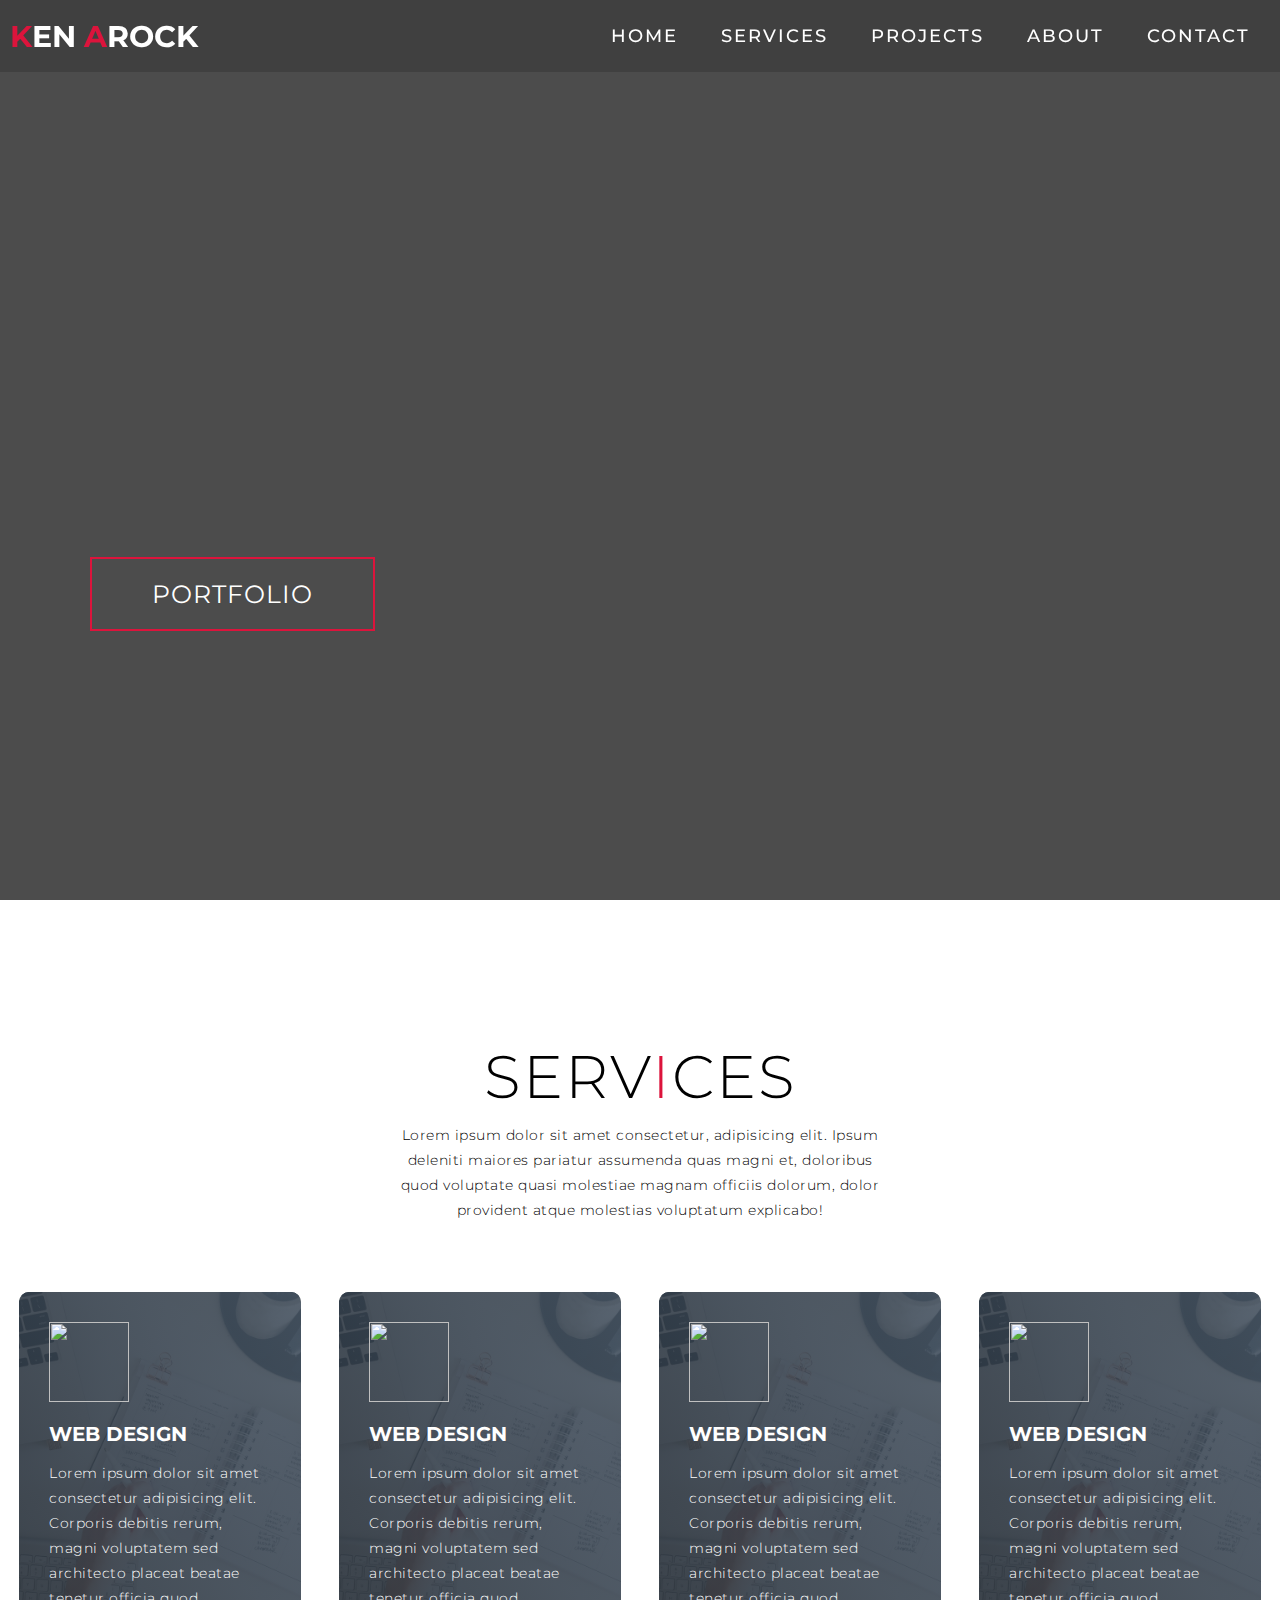
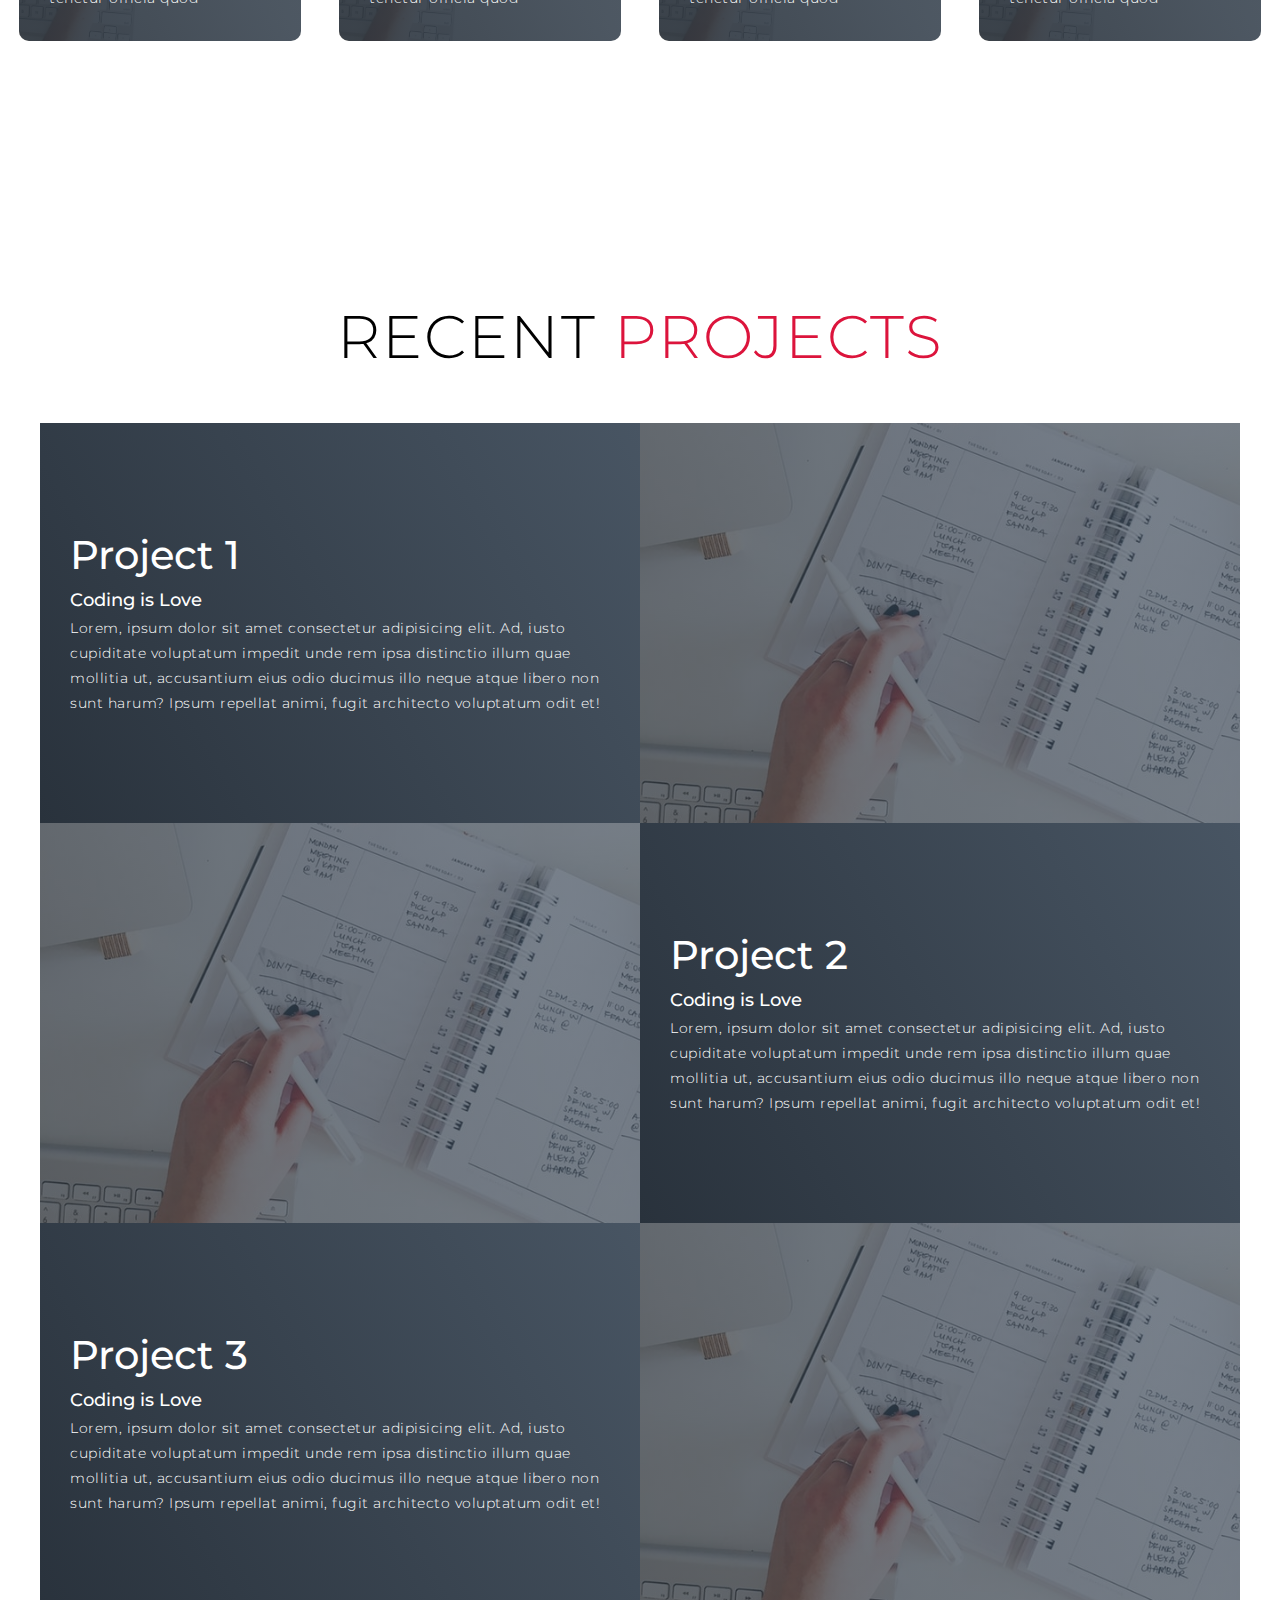
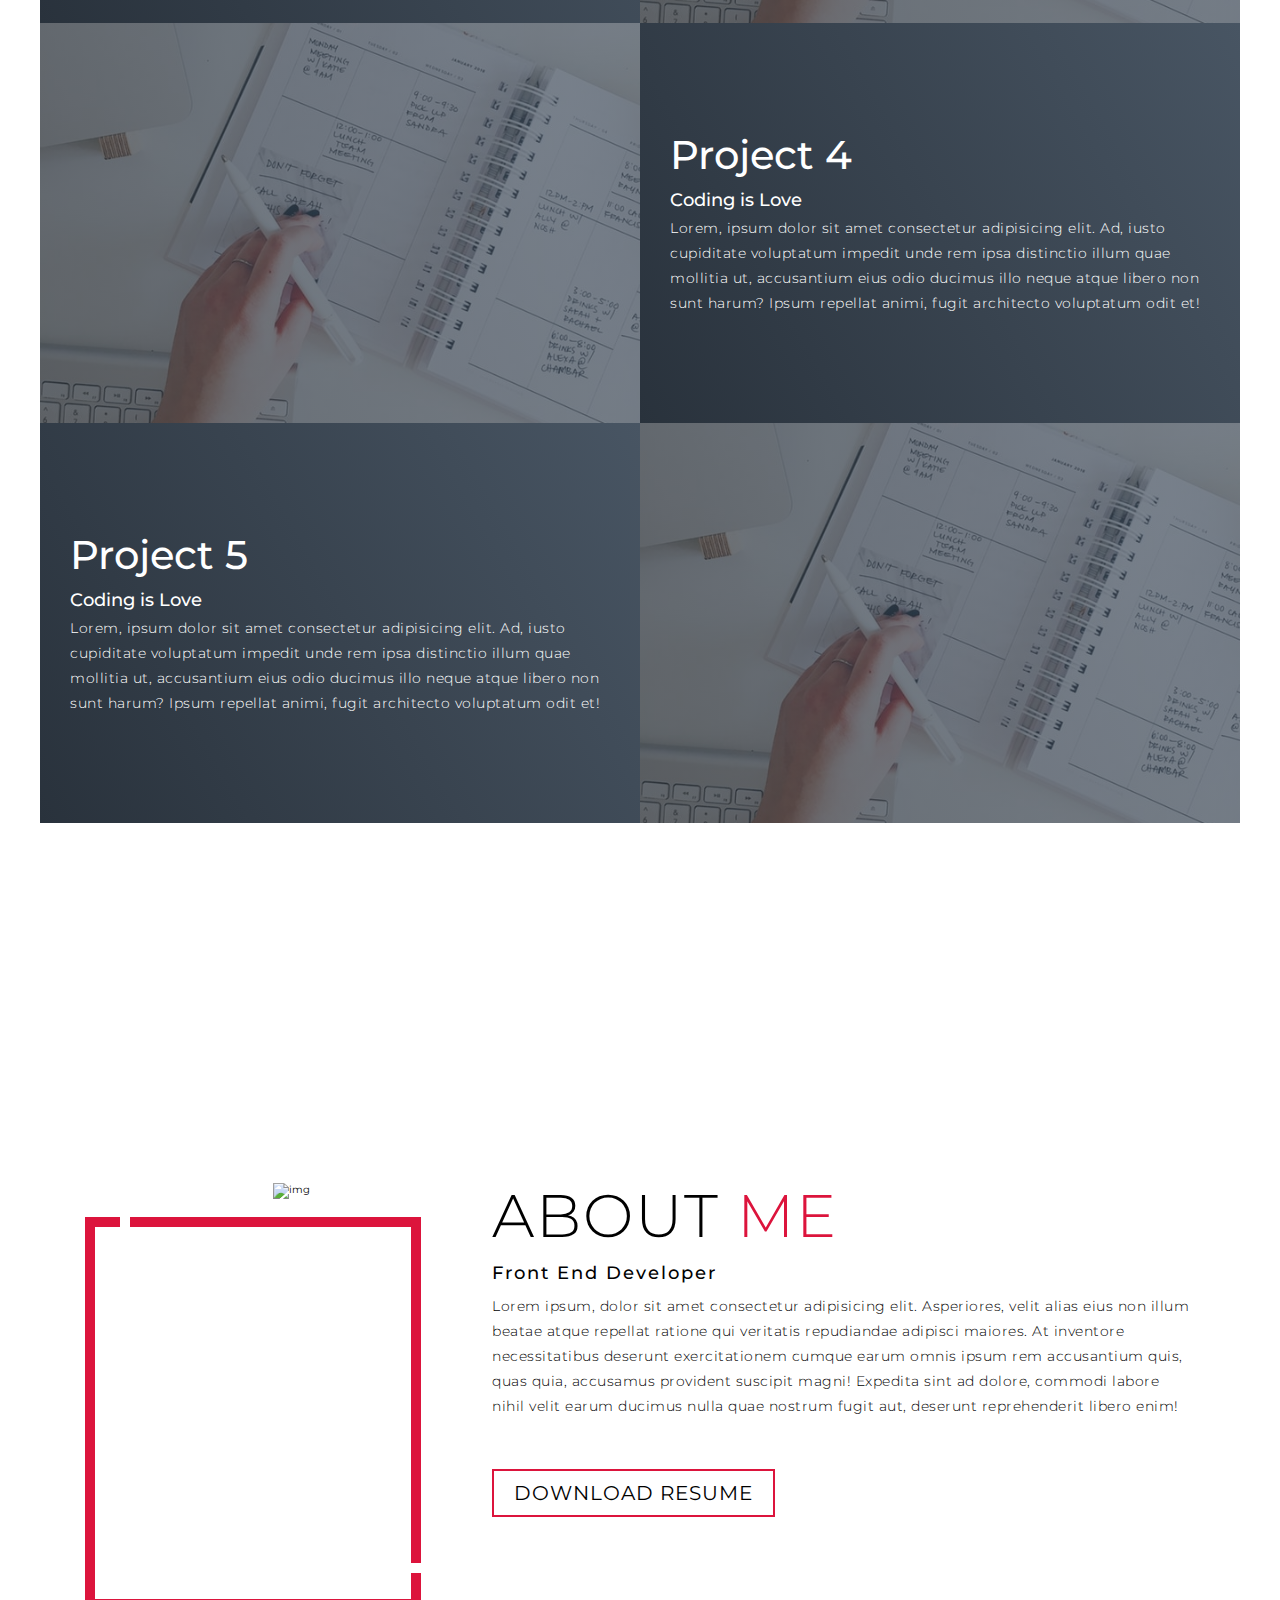
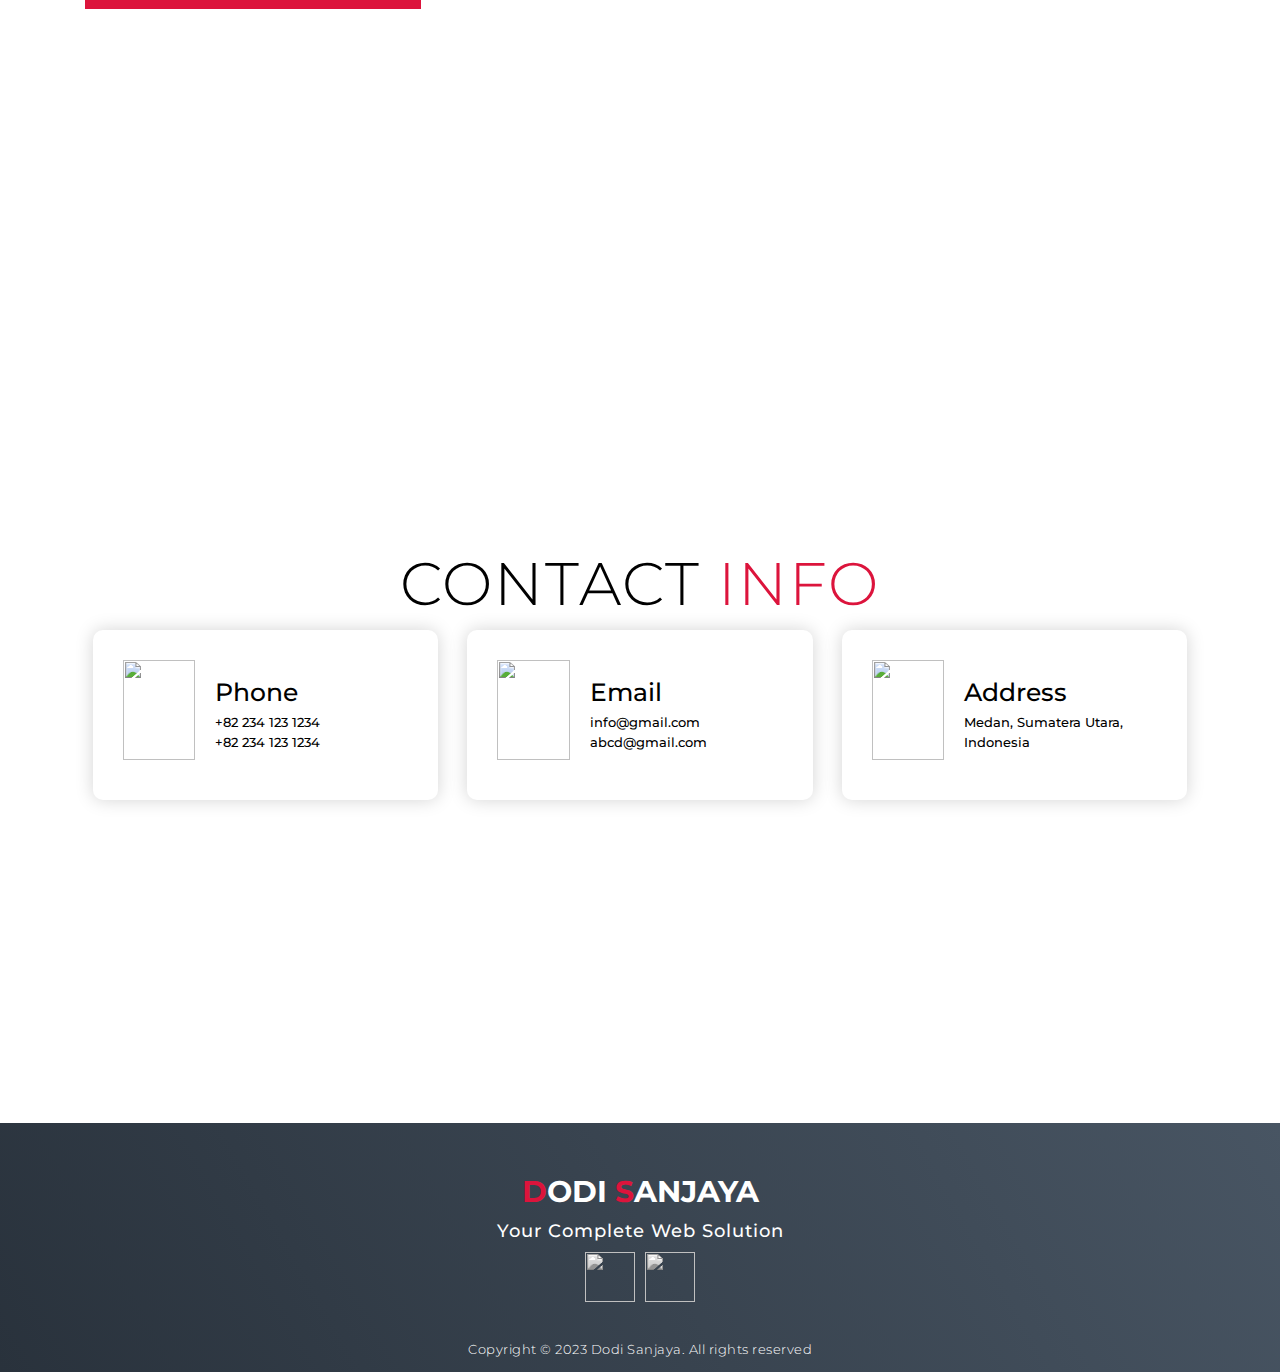
==== index.html @ cb7611b4 "Add files via upload" ====
<!DOCTYPE html>
<html lang="en">

<head>
  <meta charset="UTF-8">
  <meta name="viewport" content="width=device-width, initial-scale=1.0">
  <link rel="stylesheet" href="style.css">
  <title>My Website</title>
</head>

<body>
  <!-- Header -->
  <section id="header">
    <div class="header container">
      <div class="nav-bar">
        <div class="brand">
          <a href="#hero">
            <h1><span>K</span>en <span>A</span>rock</h1>
          </a>
        </div>
        <div class="nav-list">
          <div class="hamburger">
            <div class="bar"></div>
          </div>
          <ul>
            <li><a href="#hero" data-after="Home">Home</a></li>
            <li><a href="#services" data-after="Service">Services</a></li>
            <li><a href="#projects" data-after="Projects">Projects</a></li>
            <li><a href="#about" data-after="About">About</a></li>
            <li><a href="#contact" data-after="Contact">Contact</a></li>
          </ul>
        </div>
      </div>
    </div>
  </section>
  <!-- End Header -->


  <!-- Hero Section  -->
  <section id="hero">
    <div class="hero container">
      <div>
        <h1>Hello, <span></span></h1>
        <h1>My Name is <span></span></h1>
        <h1>Moch Ardiansyah <span></span></h1>
        <a href="#projects" type="button" class="cta">Portfolio</a>
      </div>
    </div>
  </section>
  <!-- End Hero Section  -->

  <!-- Service Section -->
  <section id="services">
    <div class="services container">
      <div class="service-top">
        <h1 class="section-title">Serv<span>i</span>ces</h1>
        <p>Lorem ipsum dolor sit amet consectetur, adipisicing elit. Ipsum deleniti maiores pariatur assumenda quas
          magni et, doloribus quod voluptate quasi molestiae magnam officiis dolorum, dolor provident atque molestias
          voluptatum explicabo!</p>
      </div>
      <div class="service-bottom">
        <div class="service-item">
          <div class="icon"><img src="https://img.icons8.com/bubbles/100/000000/services.png" /></div>
          <h2>Web Design</h2>
          <p>Lorem ipsum dolor sit amet consectetur adipisicing elit. Corporis debitis rerum, magni voluptatem sed
            architecto placeat beatae tenetur officia quod</p>
        </div>
        <div class="service-item">
          <div class="icon"><img src="https://img.icons8.com/bubbles/100/000000/services.png" /></div>
          <h2>Web Design</h2>
          <p>Lorem ipsum dolor sit amet consectetur adipisicing elit. Corporis debitis rerum, magni voluptatem sed
            architecto placeat beatae tenetur officia quod</p>
        </div>
        <div class="service-item">
          <div class="icon"><img src="https://img.icons8.com/bubbles/100/000000/services.png" /></div>
          <h2>Web Design</h2>
          <p>Lorem ipsum dolor sit amet consectetur adipisicing elit. Corporis debitis rerum, magni voluptatem sed
            architecto placeat beatae tenetur officia quod</p>
        </div>
        <div class="service-item">
          <div class="icon"><img src="https://img.icons8.com/bubbles/100/000000/services.png" /></div>
          <h2>Web Design</h2>
          <p>Lorem ipsum dolor sit amet consectetur adipisicing elit. Corporis debitis rerum, magni voluptatem sed
            architecto placeat beatae tenetur officia quod</p>
        </div>
      </div>
    </div>
  </section>
  <!-- End Service Section -->

  <!-- Projects Section -->
  <section id="projects">
    <div class="projects container">
      <div class="projects-header">
        <h1 class="section-title">Recent <span>Projects</span></h1>
      </div>
      <div class="all-projects">
        <div class="project-item">
          <div class="project-info">
            <h1>Project 1</h1>
            <h2>Coding is Love</h2>
            <p>Lorem, ipsum dolor sit amet consectetur adipisicing elit. Ad, iusto cupiditate voluptatum impedit unde
              rem ipsa distinctio illum quae mollitia ut, accusantium eius odio ducimus illo neque atque libero non sunt
              harum? Ipsum repellat animi, fugit architecto voluptatum odit et!</p>
          </div>
          <div class="project-img">
            <img src="./img/img-1.png" alt="img">
          </div>
        </div>
        <div class="project-item">
          <div class="project-info">
            <h1>Project 2</h1>
            <h2>Coding is Love</h2>
            <p>Lorem, ipsum dolor sit amet consectetur adipisicing elit. Ad, iusto cupiditate voluptatum impedit unde
              rem ipsa distinctio illum quae mollitia ut, accusantium eius odio ducimus illo neque atque libero non sunt
              harum? Ipsum repellat animi, fugit architecto voluptatum odit et!</p>
          </div>
          <div class="project-img">
            <img src="./img/img-1.png" alt="img">
          </div>
        </div>
        <div class="project-item">
          <div class="project-info">
            <h1>Project 3</h1>
            <h2>Coding is Love</h2>
            <p>Lorem, ipsum dolor sit amet consectetur adipisicing elit. Ad, iusto cupiditate voluptatum impedit unde
              rem ipsa distinctio illum quae mollitia ut, accusantium eius odio ducimus illo neque atque libero non sunt
              harum? Ipsum repellat animi, fugit architecto voluptatum odit et!</p>
          </div>
          <div class="project-img">
            <img src="./img/img-1.png" alt="img">
          </div>
        </div>
        <div class="project-item">
          <div class="project-info">
            <h1>Project 4</h1>
            <h2>Coding is Love</h2>
            <p>Lorem, ipsum dolor sit amet consectetur adipisicing elit. Ad, iusto cupiditate voluptatum impedit unde
              rem ipsa distinctio illum quae mollitia ut, accusantium eius odio ducimus illo neque atque libero non sunt
              harum? Ipsum repellat animi, fugit architecto voluptatum odit et!</p>
          </div>
          <div class="project-img">
            <img src="./img/img-1.png" alt="img">
          </div>
        </div>
        <div class="project-item">
          <div class="project-info">
            <h1>Project 5</h1>
            <h2>Coding is Love</h2>
            <p>Lorem, ipsum dolor sit amet consectetur adipisicing elit. Ad, iusto cupiditate voluptatum impedit unde
              rem ipsa distinctio illum quae mollitia ut, accusantium eius odio ducimus illo neque atque libero non sunt
              harum? Ipsum repellat animi, fugit architecto voluptatum odit et!</p>
          </div>
          <div class="project-img">
            <img src="./img/img-1.png" alt="img">
          </div>
        </div>
      </div>
    </div>
  </section>
  <!-- End Projects Section -->

  <!-- About Section -->
  <section id="about">
    <div class="about container">
      <div class="col-left">
        <div class="about-img">
          <img src="./img/img-2.png" alt="img">
        </div>
      </div>
      <div class="col-right">
        <h1 class="section-title">About <span>me</span></h1>
        <h2>Front End Developer</h2>
        <p>Lorem ipsum, dolor sit amet consectetur adipisicing elit. Asperiores, velit alias eius non illum beatae atque
          repellat ratione qui veritatis repudiandae adipisci maiores. At inventore necessitatibus deserunt
          exercitationem cumque earum omnis ipsum rem accusantium quis, quas quia, accusamus provident suscipit magni!
          Expedita sint ad dolore, commodi labore nihil velit earum ducimus nulla quae nostrum fugit aut, deserunt
          reprehenderit libero enim!</p>
        <a href="#" class="cta">Download Resume</a>
      </div>
    </div>
  </section>
  <!-- End About Section -->

  <!-- Contact Section -->
  <section id="contact">
    <div class="contact container">
      <div>
        <h1 class="section-title">Contact <span>info</span></h1>
      </div>
      <div class="contact-items">
        <div class="contact-item">
          <div class="icon"><img src="https://img.icons8.com/bubbles/100/000000/phone.png" /></div>
          <div class="contact-info">
            <h1>Phone</h1>
            <h2>+82 234 123 1234</h2>
            <h2>+82 234 123 1234</h2>
          </div>
        </div>
        <div class="contact-item">
          <div class="icon"><img src="https://img.icons8.com/bubbles/100/000000/new-post.png" /></div>
          <div class="contact-info">
            <h1>Email</h1>
            <h2>info@gmail.com</h2>
            <h2>abcd@gmail.com</h2>
          </div>
        </div>
        <div class="contact-item">
          <div class="icon"><img src="https://img.icons8.com/bubbles/100/000000/map-marker.png" /></div>
          <div class="contact-info">
            <h1>Address</h1>
            <h2>Medan, Sumatera Utara, Indonesia</h2>
          </div>
        </div>
      </div>
    </div>
  </section>
  <!-- End Contact Section -->

  <!-- Footer -->
  <section id="footer">
    <div class="footer container">
      <div class="brand">
        <h1><span>D</span>odi <span>S</span>anjaya</h1>
      </div>
      <h2>Your Complete Web Solution</h2>
      <div class="social-icon">
        <div class="social-item">
          <a href="#"><img src="https://img.icons8.com/bubbles/100/000000/facebook-new.png" /></a>
        </div>
        <div class="social-item">
          <a href="#"><img src="https://img.icons8.com/bubbles/100/000000/instagram-new.png" /></a>
        </div>
      </div>
      <p>Copyright © 2023 Dodi Sanjaya. All rights reserved</p>
    </div>
  </section>
  <!-- End Footer -->
  <script src="./app.js"></script>
</body>

</html>
---- style.css ----
@import 'https://fonts.googleapis.com/css?family=Montserrat:300, 400, 700&display=swap';
* {
	padding: 0;
	margin: 0;
	box-sizing: border-box;
}
html {
	font-size: 10px;
	font-family: 'Montserrat', sans-serif;
	scroll-behavior: smooth;
}
a {
	text-decoration: none;
}
.container {
	min-height: 100vh;
	width: 100%;
	display: flex;
	align-items: center;
	justify-content: center;
}
img {
	height: 100%;
	width: 100%;
	object-fit: cover;
}
p {
	color: black;
	font-size: 1.4rem;
	margin-top: 5px;
	line-height: 2.5rem;
	font-weight: 300;
	letter-spacing: 0.05rem;
}
.section-title {
	font-size: 4rem;
	font-weight: 300;
	color: black;
	margin-bottom: 10px;
	text-transform: uppercase;
	letter-spacing: 0.2rem;
	text-align: center;
}
.section-title span {
	color: crimson;
}

.cta {
	display: inline-block;
	padding: 10px 30px;
	color: white;
	background-color: transparent;
	border: 2px solid crimson;
	font-size: 2rem;
	text-transform: uppercase;
	letter-spacing: 0.1rem;
	margin-top: 30px;
	transition: 0.3s ease;
	transition-property: background-color, color;
}
.cta:hover {
	color: white;
	background-color: crimson;
}
.brand h1 {
	font-size: 3rem;
	text-transform: uppercase;
	color: white;
}
.brand h1 span {
	color: crimson;
}

/* Header section */
#header {
	position: fixed;
	z-index: 1000;
	left: 0;
	top: 0;
	width: 100vw;
	height: auto;
}
#header .header {
	min-height: 8vh;
	background-color: rgba(31, 30, 30, 0.24);
	transition: 0.3s ease background-color;
}
#header .nav-bar {
	display: flex;
	align-items: center;
	justify-content: space-between;
	width: 100%;
	height: 100%;
	max-width: 1300px;
	padding: 0 10px;
}
#header .nav-list ul {
	list-style: none;
	position: absolute;
	background-color: rgb(31, 30, 30);
	width: 100vw;
	height: 100vh;
	left: 100%;
	top: 0;
	display: flex;
	flex-direction: column;
	justify-content: center;
	align-items: center;
	z-index: 1;
	overflow-x: hidden;
	transition: 0.5s ease left;
}
#header .nav-list ul.active {
	left: 0%;
}
#header .nav-list ul a {
	font-size: 2.5rem;
	font-weight: 500;
	letter-spacing: 0.2rem;
	text-decoration: none;
	color: white;
	text-transform: uppercase;
	padding: 20px;
	display: block;
}
#header .nav-list ul a::after {
	content: attr(data-after);
	position: absolute;
	top: 50%;
	left: 50%;
	transform: translate(-50%, -50%) scale(0);
	color: rgba(240, 248, 255, 0.021);
	font-size: 13rem;
	letter-spacing: 50px;
	z-index: -1;
	transition: 0.3s ease letter-spacing;
}
#header .nav-list ul li:hover a::after {
	transform: translate(-50%, -50%) scale(1);
	letter-spacing: initial;
}
#header .nav-list ul li:hover a {
	color: crimson;
}
#header .hamburger {
	height: 60px;
	width: 60px;
	display: inline-block;
	border: 3px solid white;
	border-radius: 50%;
	position: relative;
	display: flex;
	align-items: center;
	justify-content: center;
	z-index: 100;
	cursor: pointer;
	transform: scale(0.8);
	margin-right: 20px;
}
#header .hamburger:after {
	position: absolute;
	content: '';
	height: 100%;
	width: 100%;
	border-radius: 50%;
	border: 3px solid white;
	animation: hamburger_puls 1s ease infinite;
}
#header .hamburger .bar {
	height: 2px;
	width: 30px;
	position: relative;
	background-color: white;
	z-index: -1;
}
#header .hamburger .bar::after,
#header .hamburger .bar::before {
	content: '';
	position: absolute;
	height: 100%;
	width: 100%;
	left: 0;
	background-color: white;
	transition: 0.3s ease;
	transition-property: top, bottom;
}
#header .hamburger .bar::after {
	top: 8px;
}
#header .hamburger .bar::before {
	bottom: 8px;
}
#header .hamburger.active .bar::before {
	bottom: 0;
}
#header .hamburger.active .bar::after {
	top: 0;
}
/* End Header section */

/* Hero Section */
#hero {
	background-image: url(./img/hero-bg.png);
	background-size: cover;
	background-position: top center;
	position: relative;
	z-index: 1;
}
#hero::after {
	content: '';
	position: absolute;
	left: 0;
	top: 0;
	height: 100%;
	width: 100%;
	background-color: black;
	opacity: 0.7;
	z-index: -1;
}
#hero .hero {
	max-width: 1200px;
	margin: 0 auto;
	padding: 0 50px;
	justify-content: flex-start;
}
#hero h1 {
	display: block;
	width: fit-content;
	font-size: 4rem;
	position: relative;
	color: transparent;
	animation: text_reveal 0.5s ease forwards;
	animation-delay: 1s;
}
#hero h1:nth-child(1) {
	animation-delay: 1s;
}
#hero h1:nth-child(2) {
	animation-delay: 2s;
}
#hero h1:nth-child(3) {
	animation: text_reveal_name 0.5s ease forwards;
	animation-delay: 3s;
}
#hero h1 span {
	position: absolute;
	top: 0;
	left: 0;
	height: 100%;
	width: 0;
	background-color: crimson;
	animation: text_reveal_box 1s ease;
	animation-delay: 0.5s;
}
#hero h1:nth-child(1) span {
	animation-delay: 0.5s;
}
#hero h1:nth-child(2) span {
	animation-delay: 1.5s;
}
#hero h1:nth-child(3) span {
	animation-delay: 2.5s;
}

/* End Hero Section */

/* Services Section */
#services .services {
	flex-direction: column;
	text-align: center;
	max-width: 1500px;
	margin: 0 auto;
	padding: 100px 0;
}
#services .service-top {
	max-width: 500px;
	margin: 0 auto;
}
#services .service-bottom {
	display: flex;
	align-items: center;
	justify-content: center;
	flex-wrap: wrap;
	margin-top: 50px;
}
#services .service-item {
	flex-basis: 80%;
	display: flex;
	align-items: flex-start;
	justify-content: center;
	flex-direction: column;
	padding: 30px;
	border-radius: 10px;
	background-image: url(./img/img-1.png);
	background-size: cover;
	margin: 10px 5%;
	position: relative;
	z-index: 1;
	overflow: hidden;
}
#services .service-item::after {
	content: '';
	position: absolute;
	left: 0;
	top: 0;
	height: 100%;
	width: 100%;
	background-image: linear-gradient(60deg, #29323c 0%, #485563 100%);
	opacity: 0.9;
	z-index: -1;
}
#services .service-bottom .icon {
	height: 80px;
	width: 80px;
	margin-bottom: 20px;
}
#services .service-item h2 {
	font-size: 2rem;
	color: white;
	margin-bottom: 10px;
	text-transform: uppercase;
}
#services .service-item p {
	color: white;
	text-align: left;
}
/* End Services Section */

/* Projects section */
#projects .projects {
	flex-direction: column;
	max-width: 1200px;
	margin: 0 auto;
	padding: 100px 0;
}
#projects .projects-header h1 {
	margin-bottom: 50px;
}
#projects .all-projects {
	display: flex;
	align-items: center;
	justify-content: center;
	flex-direction: column;
}
#projects .project-item {
	display: flex;
	align-items: center;
	justify-content: center;
	flex-direction: column;
	width: 80%;
	margin: 20px auto;
	overflow: hidden;
	border-radius: 10px;
}
#projects .project-info {
	padding: 30px;
	flex-basis: 50%;
	height: 100%;
	display: flex;
	align-items: flex-start;
	justify-content: center;
	flex-direction: column;
	background-image: linear-gradient(60deg, #29323c 0%, #485563 100%);
	color: white;
}
#projects .project-info h1 {
	font-size: 4rem;
	font-weight: 500;
}
#projects .project-info h2 {
	font-size: 1.8rem;
	font-weight: 500;
	margin-top: 10px;
}
#projects .project-info p {
	color: white;
}
#projects .project-img {
	flex-basis: 50%;
	height: 300px;
	overflow: hidden;
	position: relative;
}
#projects .project-img:after {
	content: '';
	position: absolute;
	left: 0;
	top: 0;
	height: 100%;
	width: 100%;
	background-image: linear-gradient(60deg, #29323c 0%, #485563 100%);
	opacity: 0.7;
}
#projects .project-img img {
	transition: 0.3s ease transform;
}
#projects .project-item:hover .project-img img {
	transform: scale(1.1);
}
/* End Projects section */

/* About Section */
#about .about {
	flex-direction: column-reverse;
	text-align: center;
	max-width: 1200px;
	margin: 0 auto;
	padding: 100px 20px;
}
#about .col-left {
	width: 250px;
	height: 360px;
}
#about .col-right {
	width: 100%;
}
#about .col-right h2 {
	font-size: 1.8rem;
	font-weight: 500;
	letter-spacing: 0.2rem;
	margin-bottom: 10px;
}
#about .col-right p {
	margin-bottom: 20px;
}
#about .col-right .cta {
	color: black;
	margin-bottom: 50px;
	padding: 10px 20px;
	font-size: 2rem;
}
#about .col-left .about-img {
	height: 100%;
	width: 100%;
	position: relative;
	border: 10px solid white;
}
#about .col-left .about-img::after {
	content: '';
	position: absolute;
	left: -33px;
	top: 19px;
	height: 98%;
	width: 98%;
	border: 7px solid crimson;
	z-index: -1;
}
/* End About Section */

/* contact Section */
#contact .contact {
	flex-direction: column;
	max-width: 1200px;
	margin: 0 auto;
	width: 90%;
}
#contact .contact-items {
	/* max-width: 400px; */
	width: 100%;
}
#contact .contact-item {
	width: 80%;
	padding: 20px;
	text-align: center;
	border-radius: 10px;
	padding: 30px;
	margin: 30px;
	display: flex;
	justify-content: center;
	align-items: center;
	flex-direction: column;
	box-shadow: 0px 0px 18px 0 #0000002c;
	transition: 0.3s ease box-shadow;
}
#contact .contact-item:hover {
	box-shadow: 0px 0px 5px 0 #0000002c;
}
#contact .icon {
	width: 70px;
	margin: 0 auto;
	margin-bottom: 10px;
}
#contact .contact-info h1 {
	font-size: 2.5rem;
	font-weight: 500;
	margin-bottom: 5px;
}
#contact .contact-info h2 {
	font-size: 1.3rem;
	line-height: 2rem;
	font-weight: 500;
}
/*End contact Section */

/* Footer */
#footer {
	background-image: linear-gradient(60deg, #29323c 0%, #485563 100%);
}
#footer .footer {
	min-height: 200px;
	flex-direction: column;
	padding-top: 50px;
	padding-bottom: 10px;
}
#footer h2 {
	color: white;
	font-weight: 500;
	font-size: 1.8rem;
	letter-spacing: 0.1rem;
	margin-top: 10px;
	margin-bottom: 10px;
}
#footer .social-icon {
	display: flex;
	margin-bottom: 30px;
}
#footer .social-item {
	height: 50px;
	width: 50px;
	margin: 0 5px;
}
#footer .social-item img {
	filter: grayscale(1);
	transition: 0.3s ease filter;
}
#footer .social-item:hover img {
	filter: grayscale(0);
}
#footer p {
	color: white;
	font-size: 1.3rem;
}
/* End Footer */

/* Keyframes */
@keyframes hamburger_puls {
	0% {
		opacity: 1;
		transform: scale(1);
	}
	100% {
		opacity: 0;
		transform: scale(1.4);
	}
}
@keyframes text_reveal_box {
	50% {
		width: 100%;
		left: 0;
	}
	100% {
		width: 0;
		left: 100%;
	}
}
@keyframes text_reveal {
	100% {
		color: white;
	}
}
@keyframes text_reveal_name {
	100% {
		color: crimson;
		font-weight: 500;
	}
}
/* End Keyframes */

/* Media Query For Tablet */
@media only screen and (min-width: 768px) {
	.cta {
		font-size: 2.5rem;
		padding: 20px 60px;
	}
	h1.section-title {
		font-size: 6rem;
	}

	/* Hero */
	#hero h1 {
		font-size: 7rem;
	}
	/* End Hero */

	/* Services Section */
	#services .service-bottom .service-item {
		flex-basis: 45%;
		margin: 2.5%;
	}
	/* End Services Section */

	/* Project */
	#projects .project-item {
		flex-direction: row;
	}
	#projects .project-item:nth-child(even) {
		flex-direction: row-reverse;
	}
	#projects .project-item {
		height: 400px;
		margin: 0;
		width: 100%;
		border-radius: 0;
	}
	#projects .all-projects .project-info {
		height: 100%;
	}
	#projects .all-projects .project-img {
		height: 100%;
	}
	/* End Project */

	/* About */
	#about .about {
		flex-direction: row;
	}
	#about .col-left {
		width: 600px;
		height: 400px;
		padding-left: 60px;
	}
	#about .about .col-left .about-img::after {
		left: -45px;
		top: 34px;
		height: 98%;
		width: 98%;
		border: 10px solid crimson;
	}
	#about .col-right {
		text-align: left;
		padding: 30px;
	}
	#about .col-right h1 {
		text-align: left;
	}
	/* End About */

	/* contact  */
	#contact .contact {
		flex-direction: column;
		padding: 100px 0;
		align-items: center;
		justify-content: center;
		min-width: 20vh;
	}
	#contact .contact-items {
		width: 100%;
		display: flex;
		flex-direction: row;
		justify-content: space-evenly;
		margin: 0;
	}
	#contact .contact-item {
		width: 30%;
		margin: 0;
		flex-direction: row;
	}
	#contact .contact-item .icon {
		height: 100px;
		width: 100px;
	}
	#contact .contact-item .icon img {
		object-fit: contain;
	}
	#contact .contact-item .contact-info {
		width: 100%;
		text-align: left;
		padding-left: 20px;
	}
	/* End contact  */
}
/* End Media Query For Tablet */

/* Media Query For Desktop */
@media only screen and (min-width: 1200px) {
	/* header */
	#header .hamburger {
		display: none;
	}
	#header .nav-list ul {
		position: initial;
		display: block;
		height: auto;
		width: fit-content;
		background-color: transparent;
	}
	#header .nav-list ul li {
		display: inline-block;
	}
	#header .nav-list ul li a {
		font-size: 1.8rem;
	}
	#header .nav-list ul a:after {
		display: none;
	}
	/* End header */

	#services .service-bottom .service-item {
		flex-basis: 22%;
		margin: 1.5%;
	}
}
/* End  Media Query For Desktop */
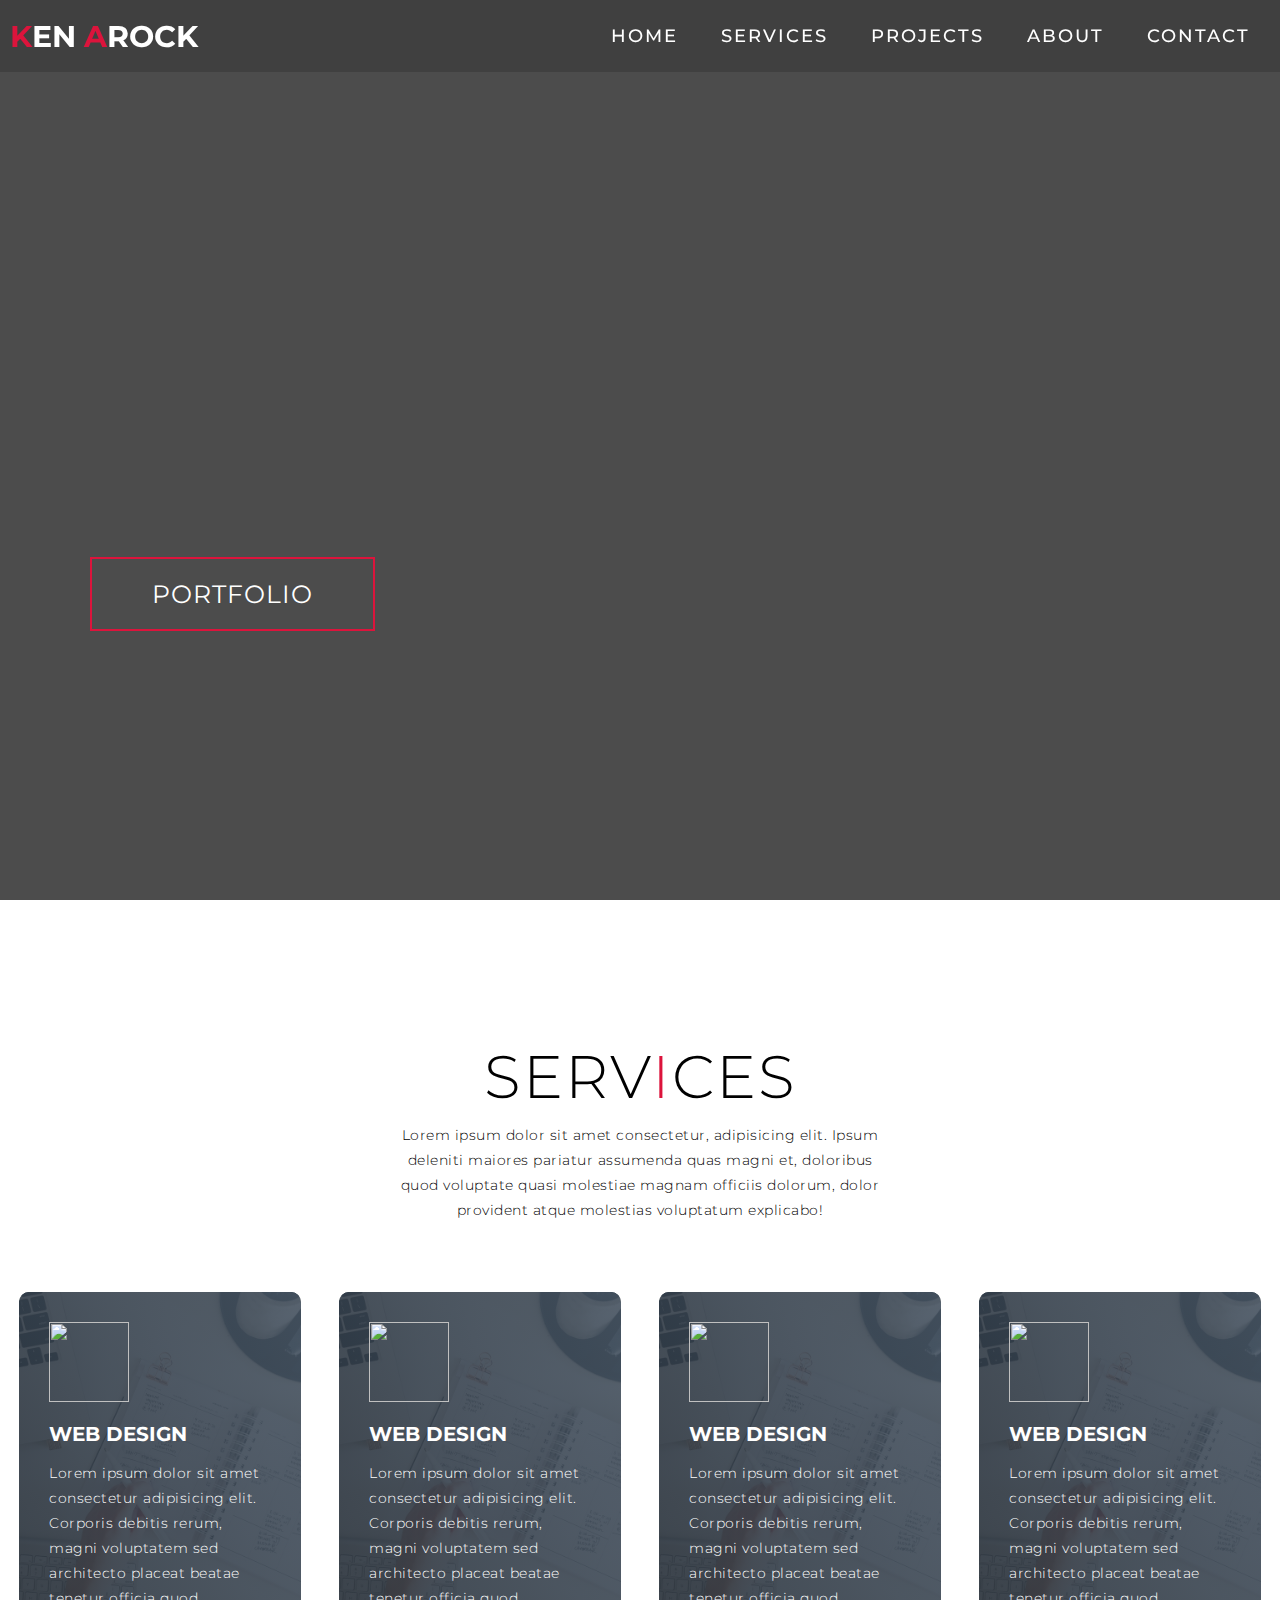
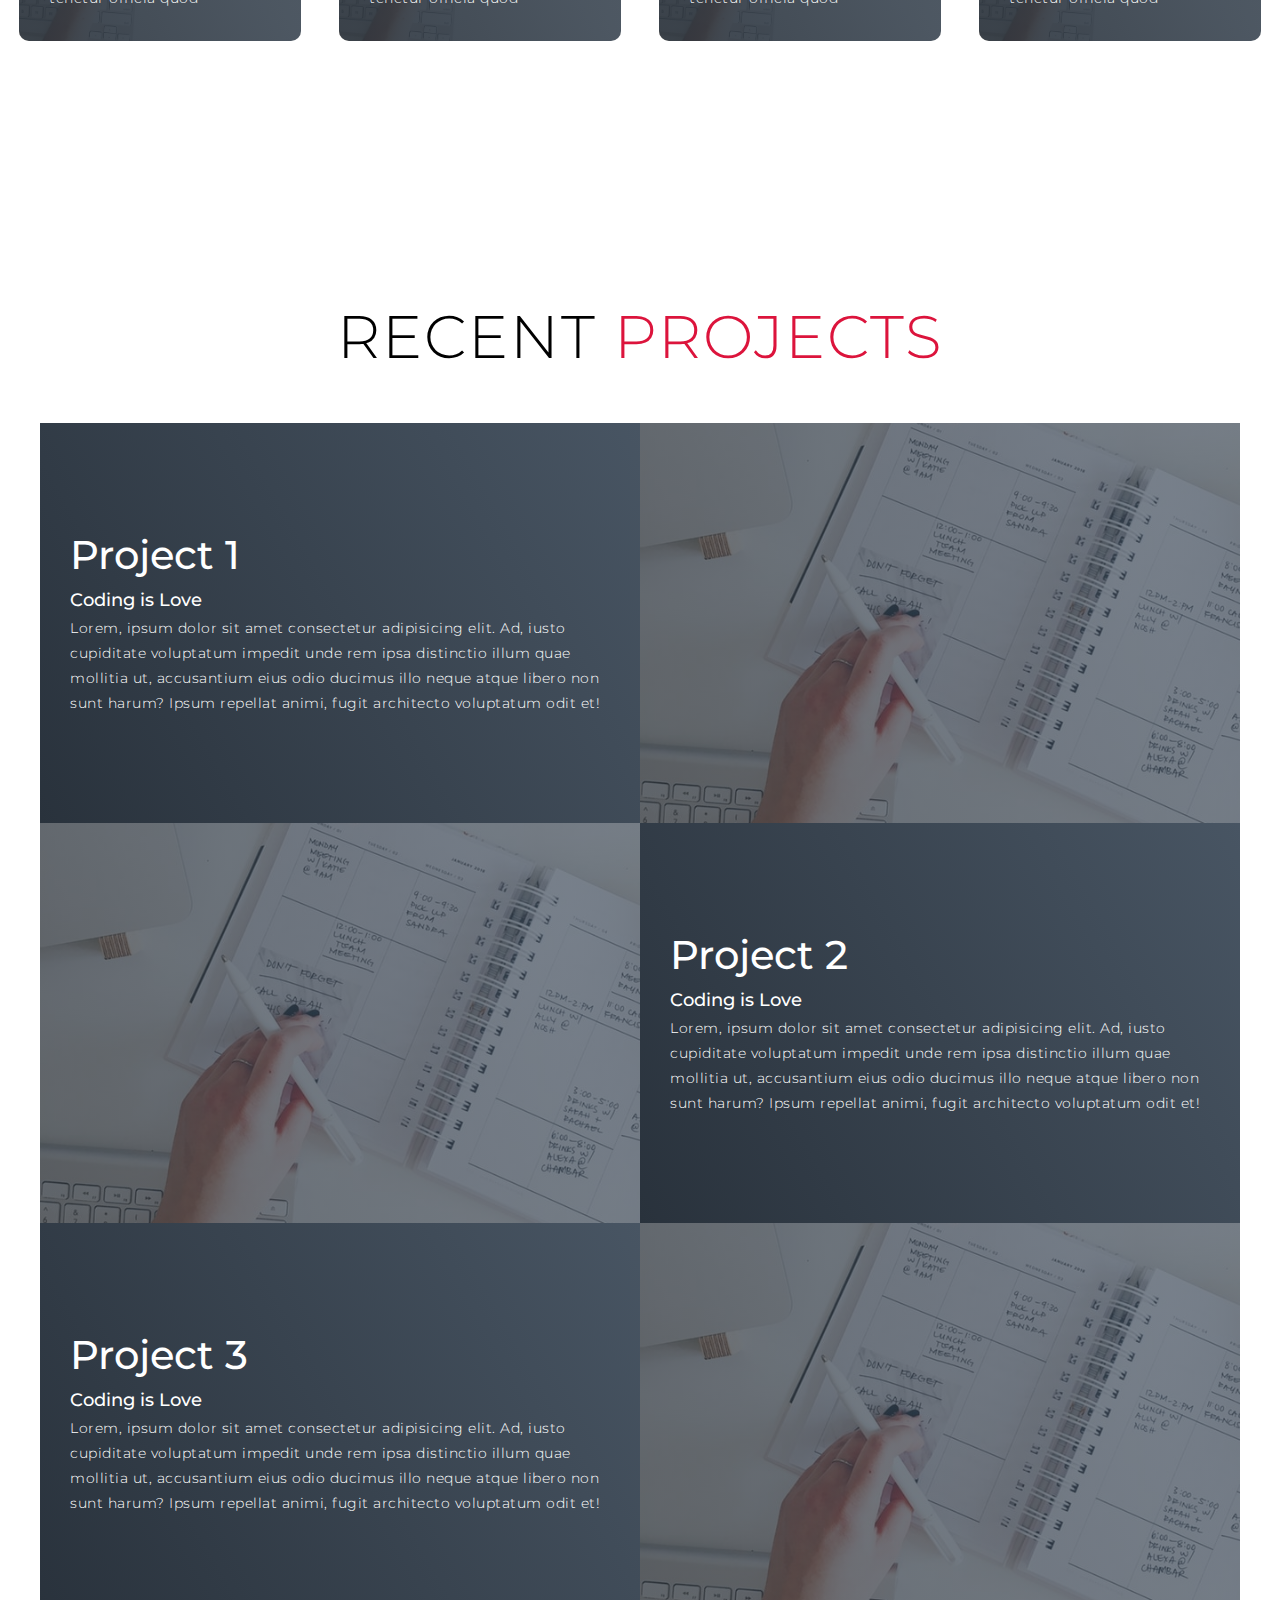
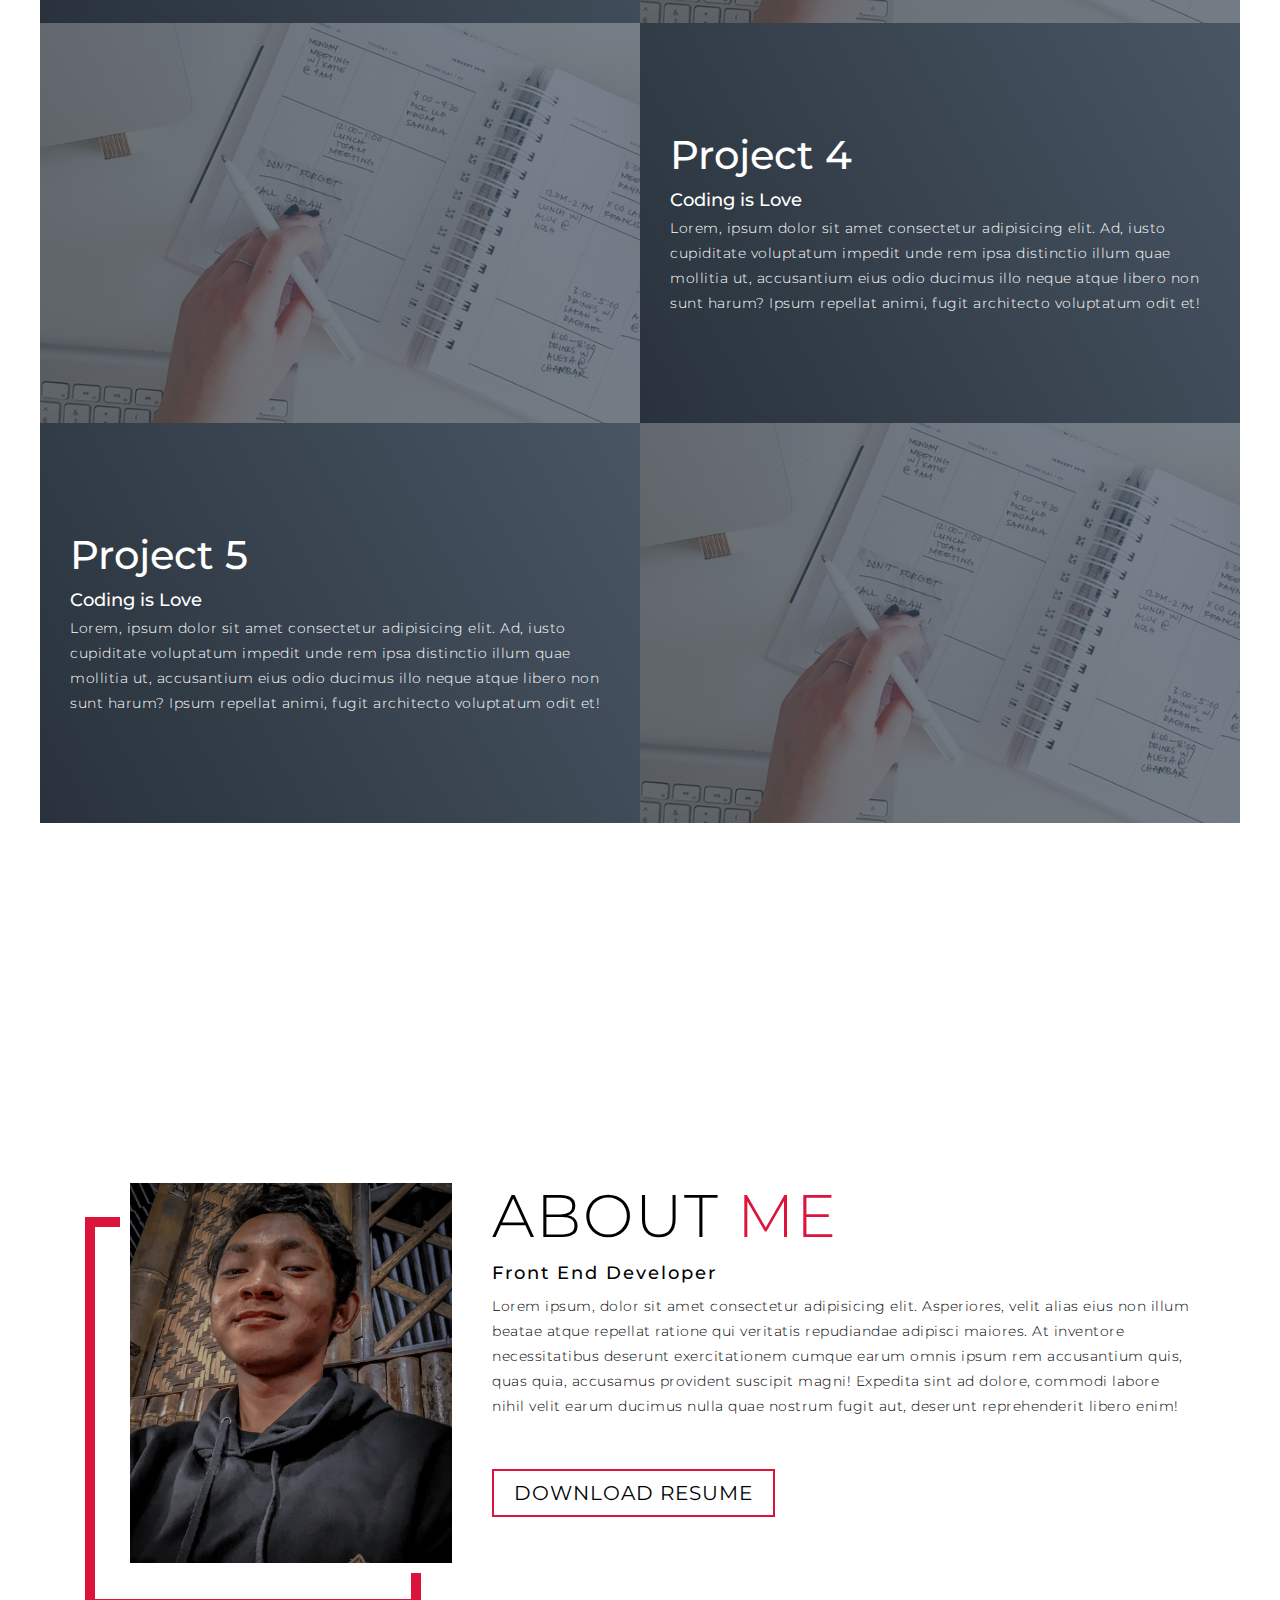
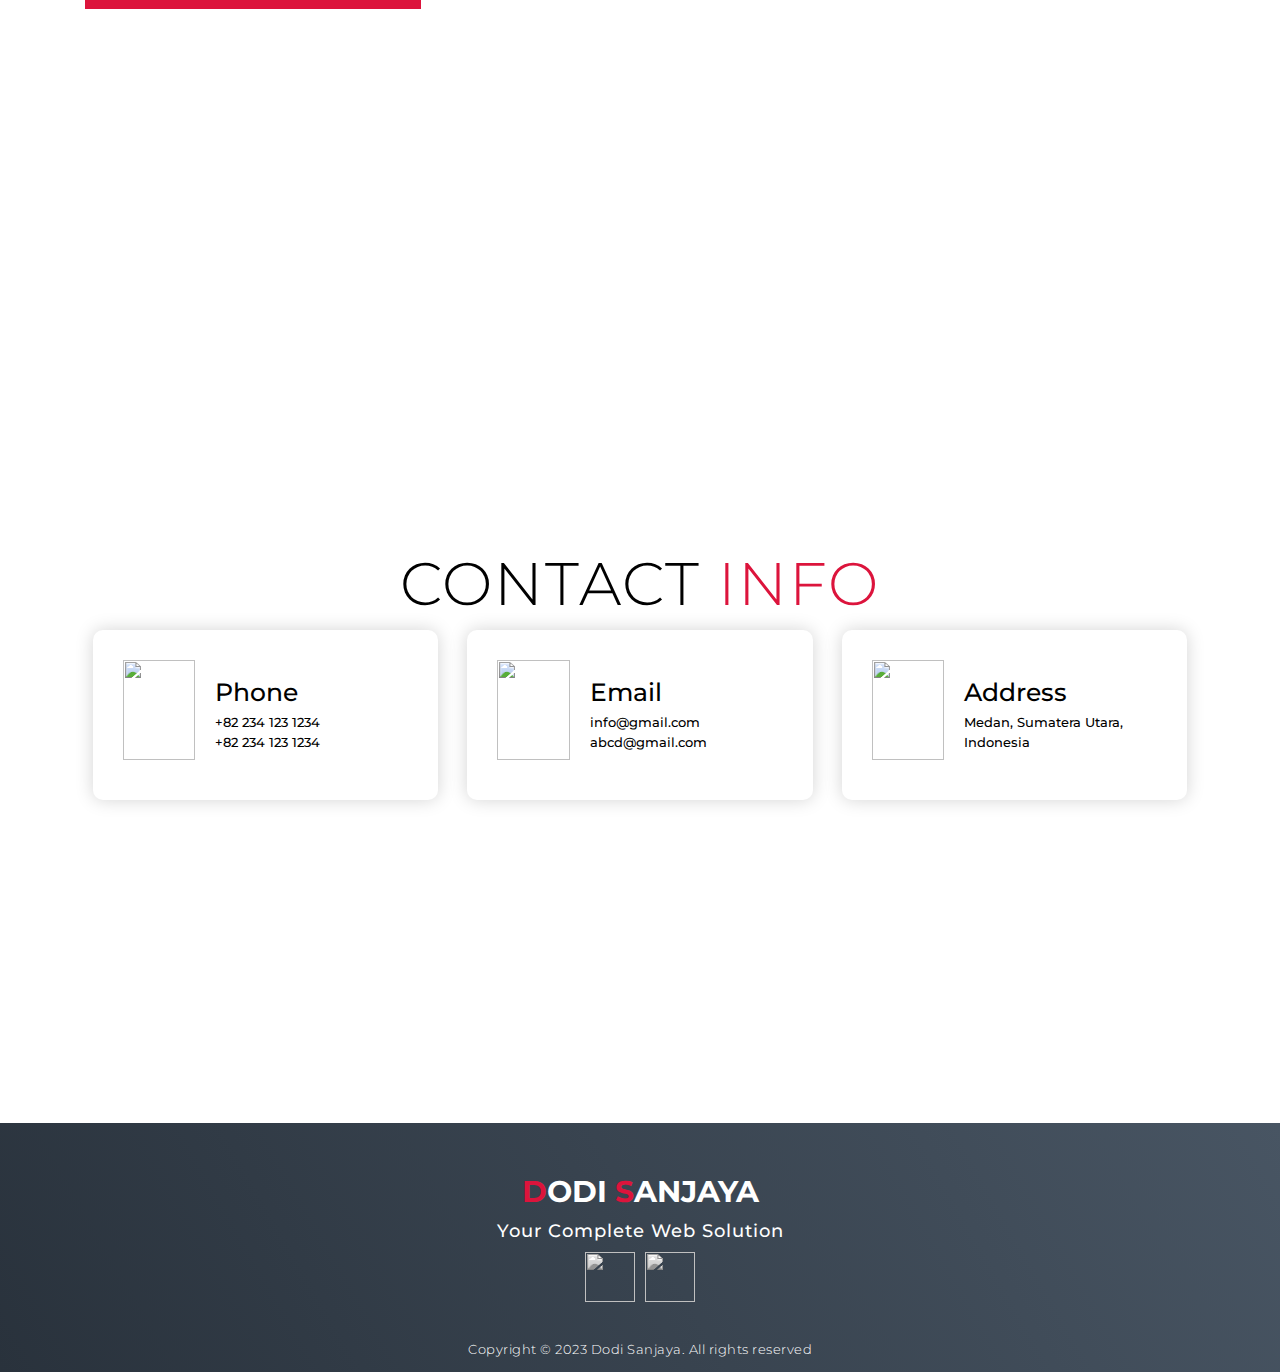
==== commit 41f4741d: "Update index.html" ====
--- a/index.html
+++ b/index.html
@@ -239,4 +239,4 @@
   <script src="./app.js"></script>
 </body>
 
-</html>+</html>
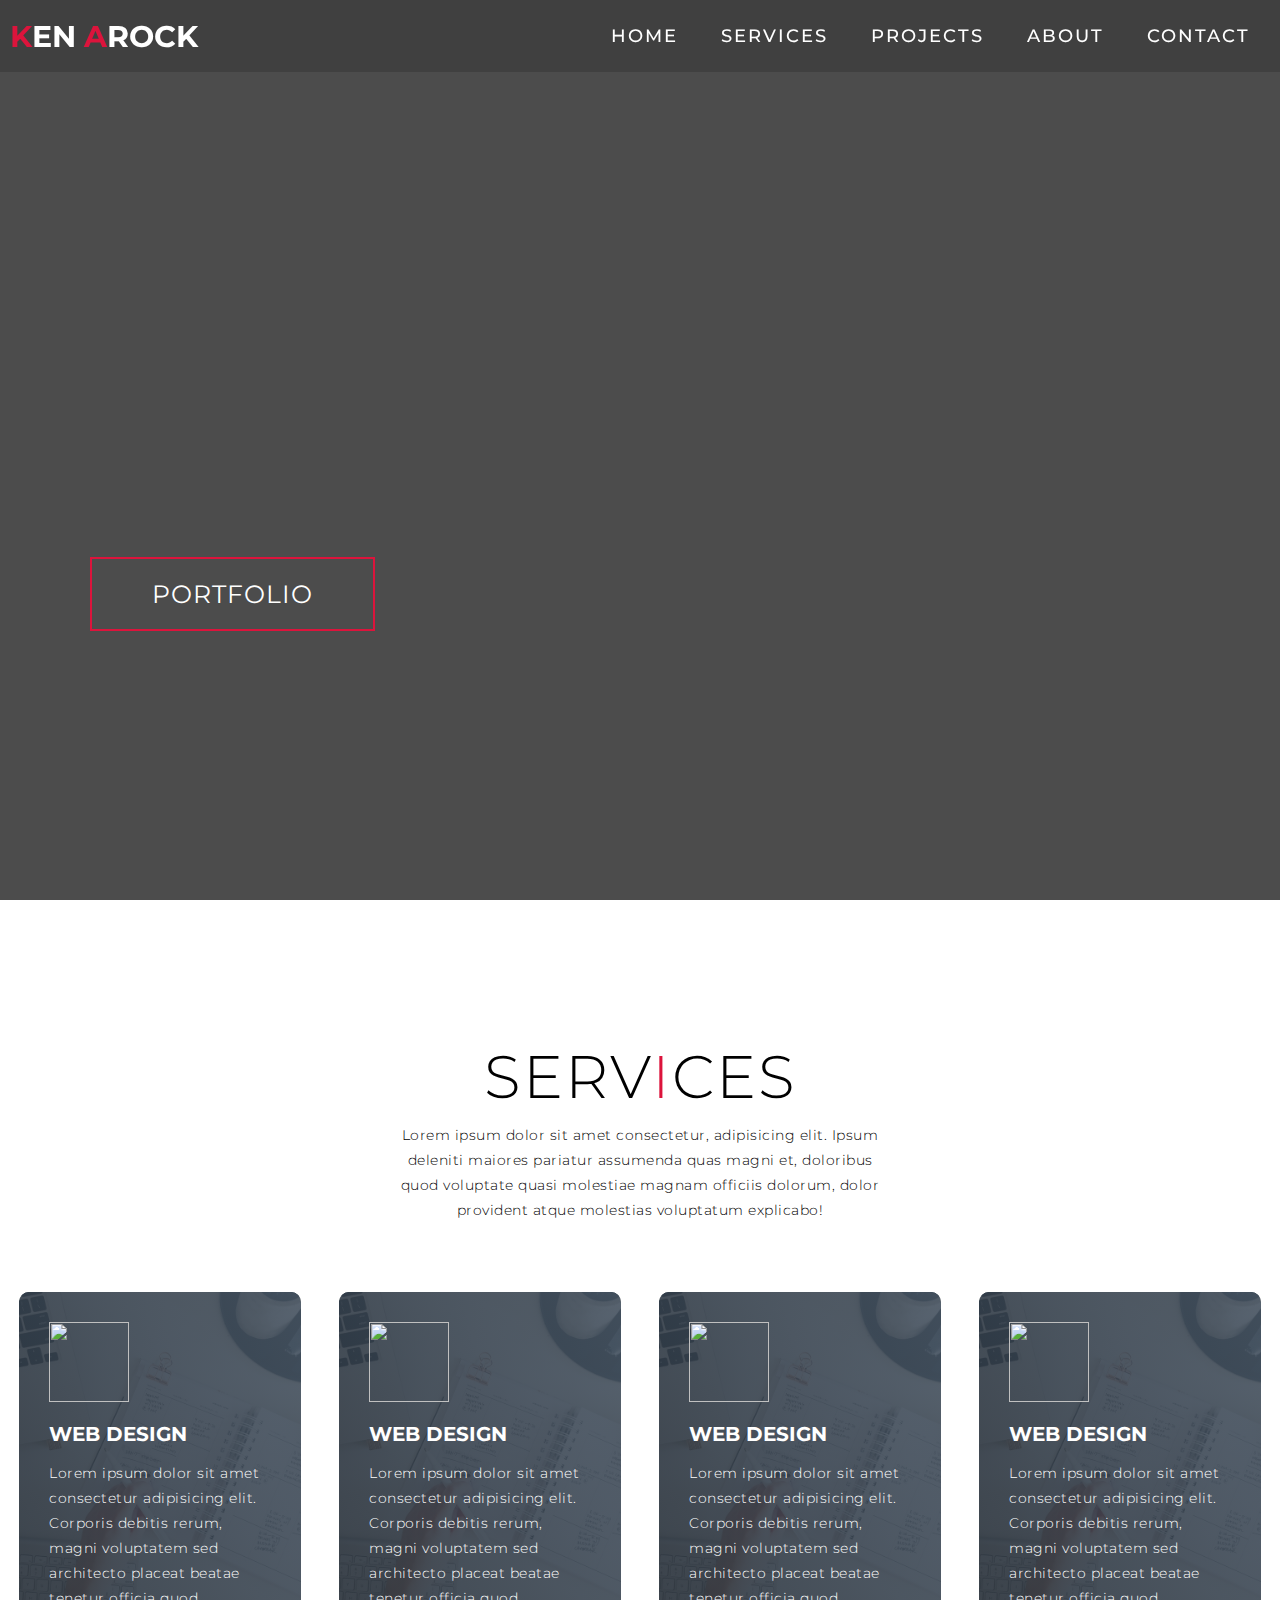
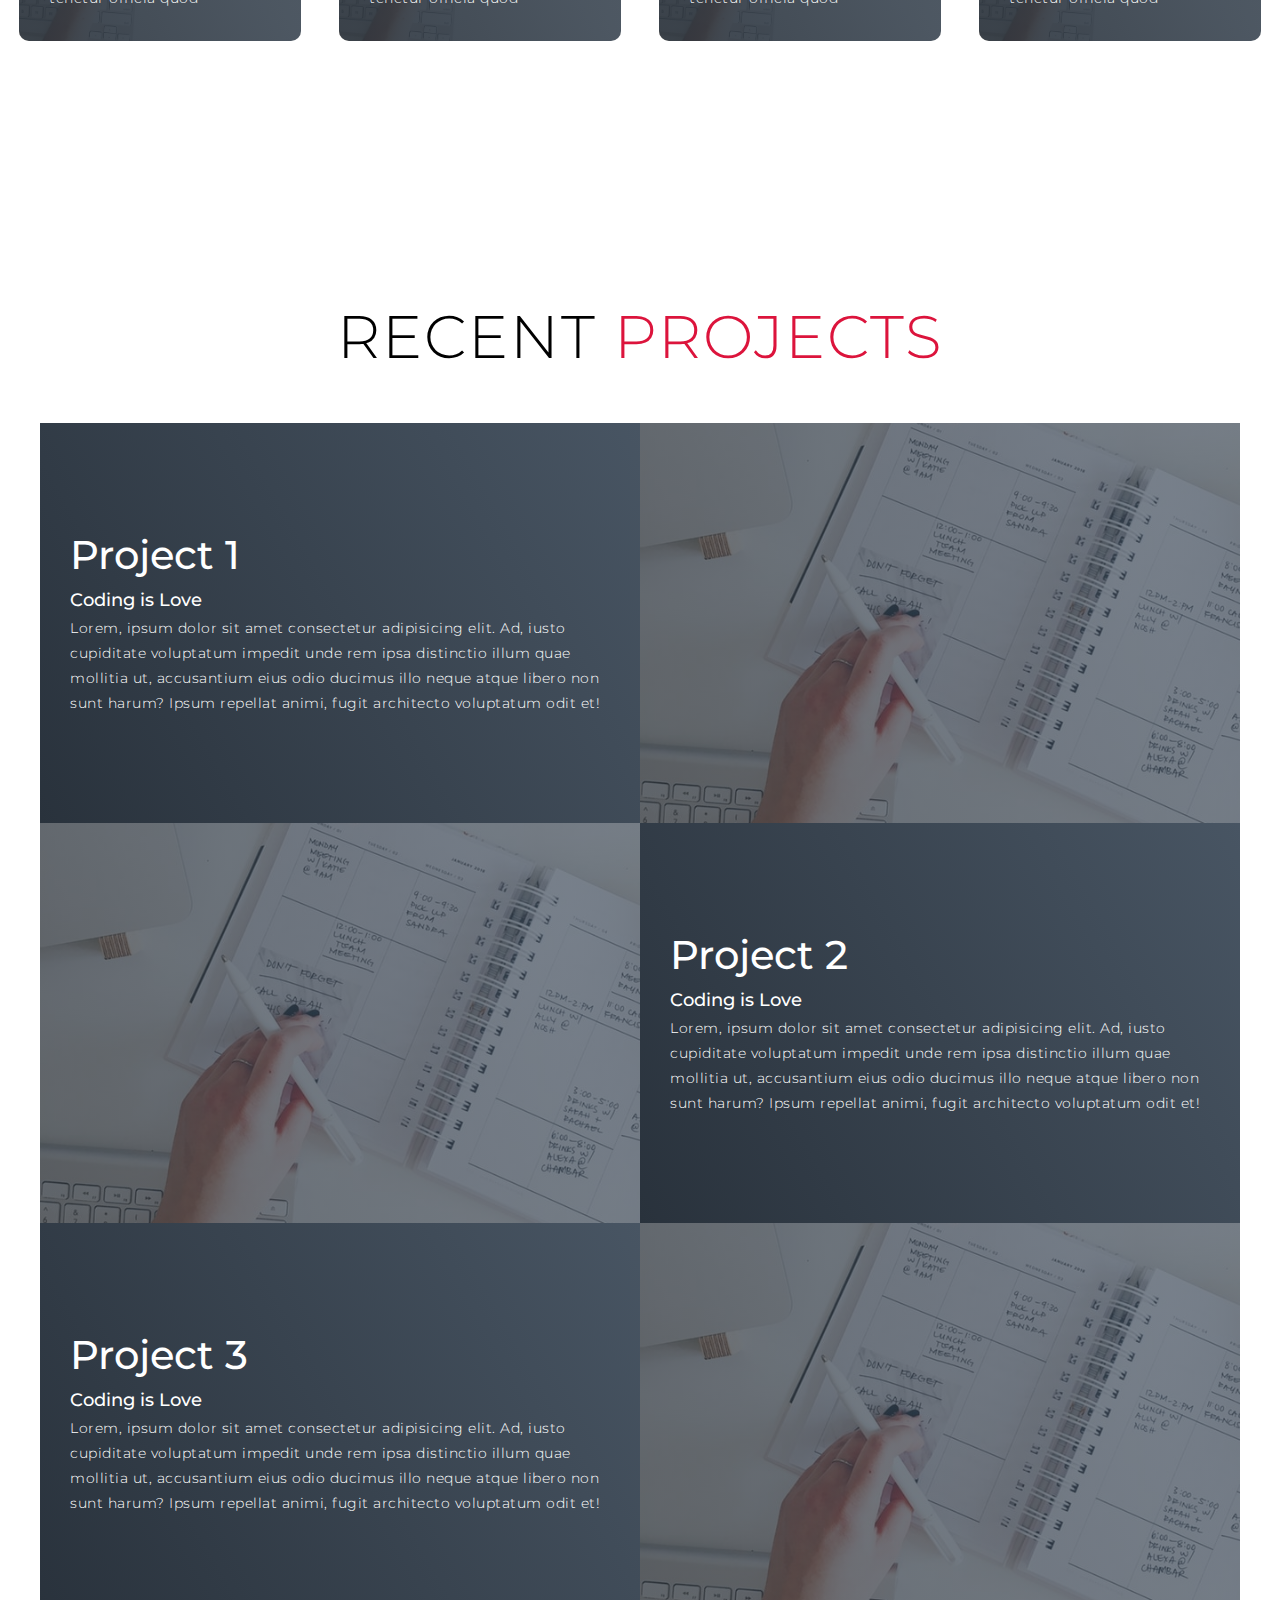
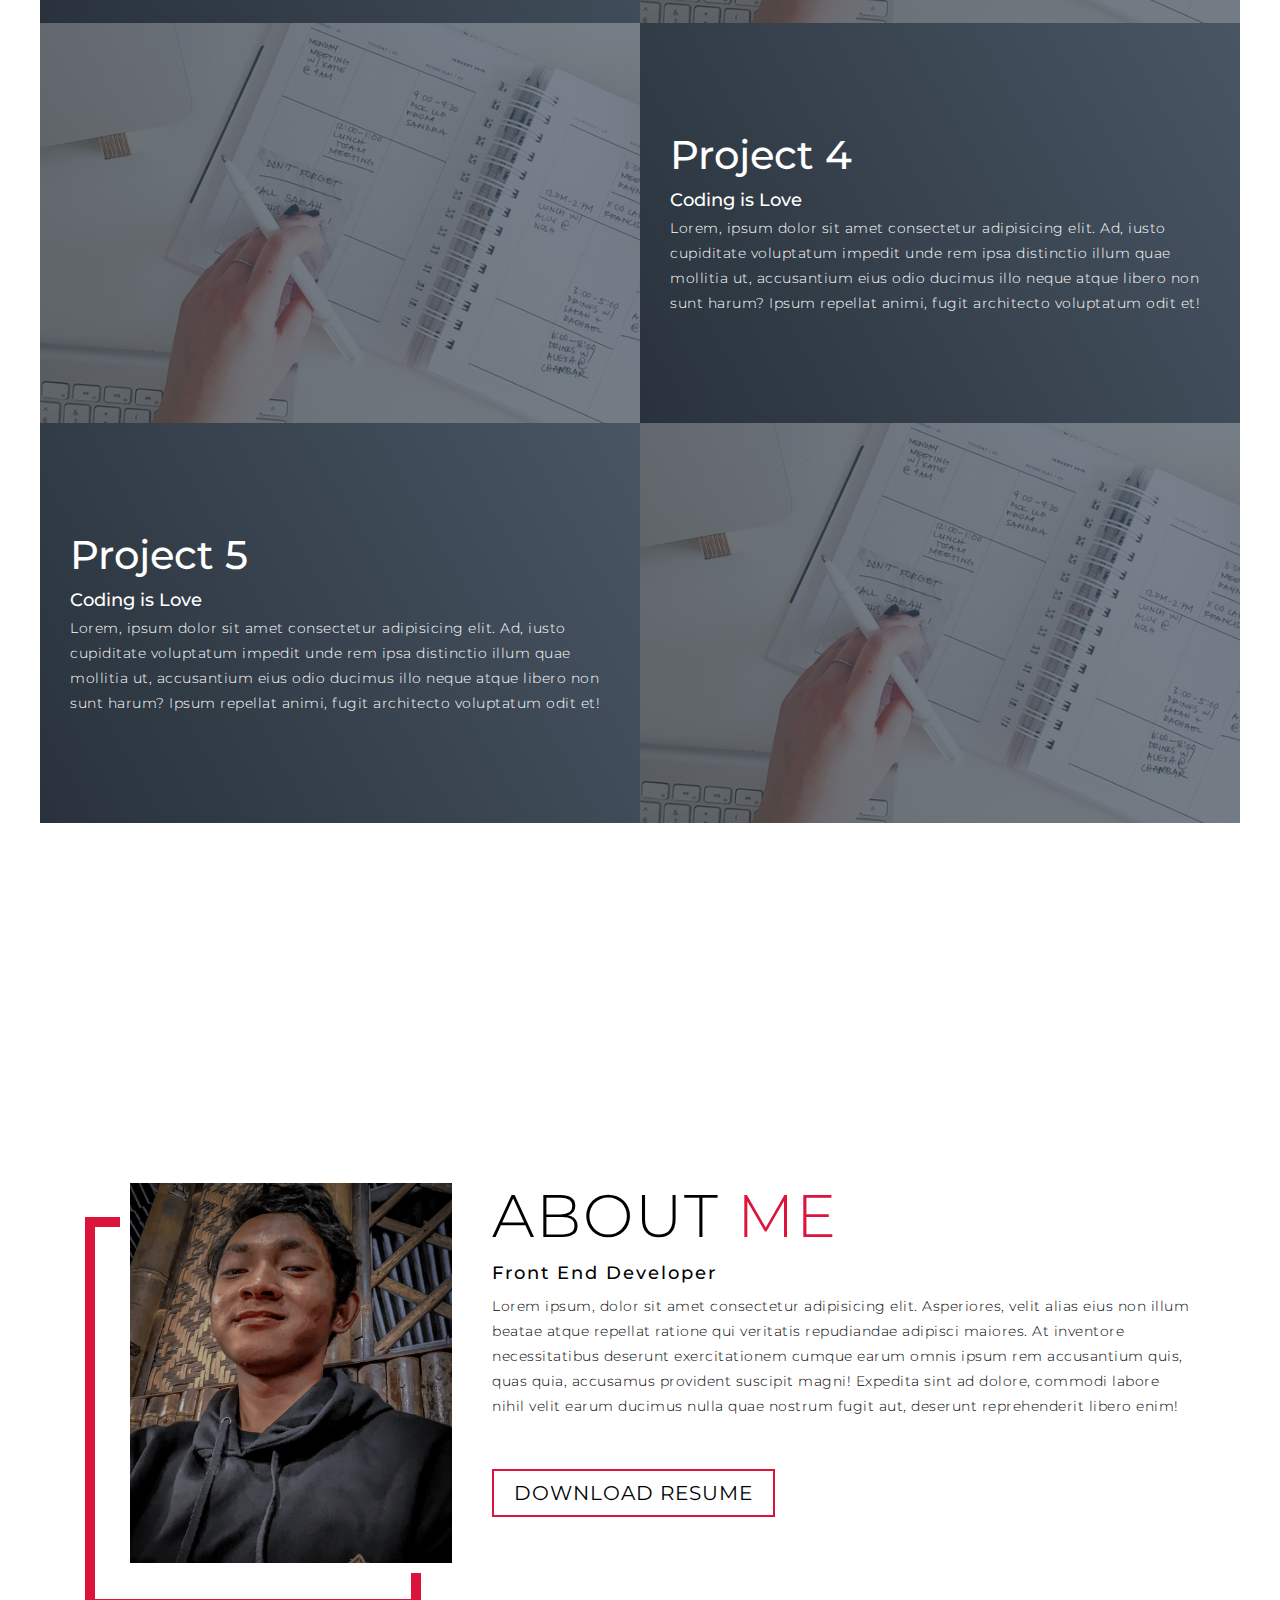
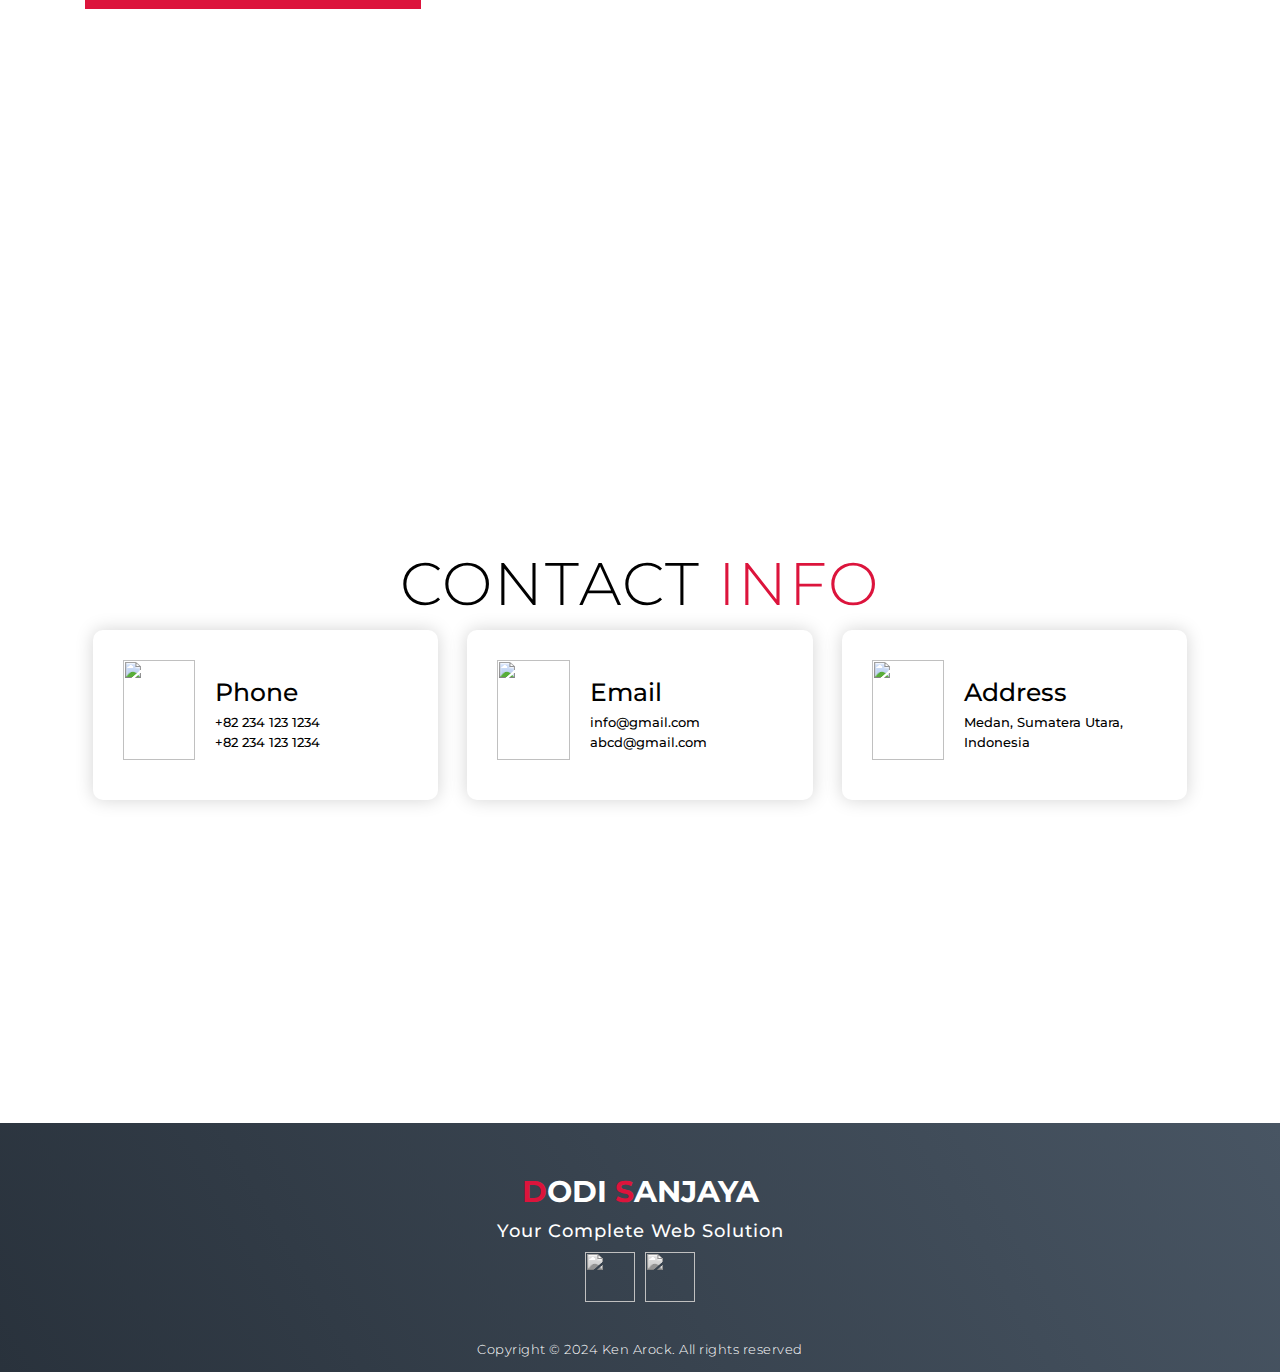
==== commit b58a475e: "Update index.html" ====
--- a/index.html
+++ b/index.html
@@ -232,7 +232,7 @@
           <a href="#"><img src="https://img.icons8.com/bubbles/100/000000/instagram-new.png" /></a>
         </div>
       </div>
-      <p>Copyright © 2023 Dodi Sanjaya. All rights reserved</p>
+      <p>Copyright © 2024 Ken Arock. All rights reserved</p>
     </div>
   </section>
   <!-- End Footer -->
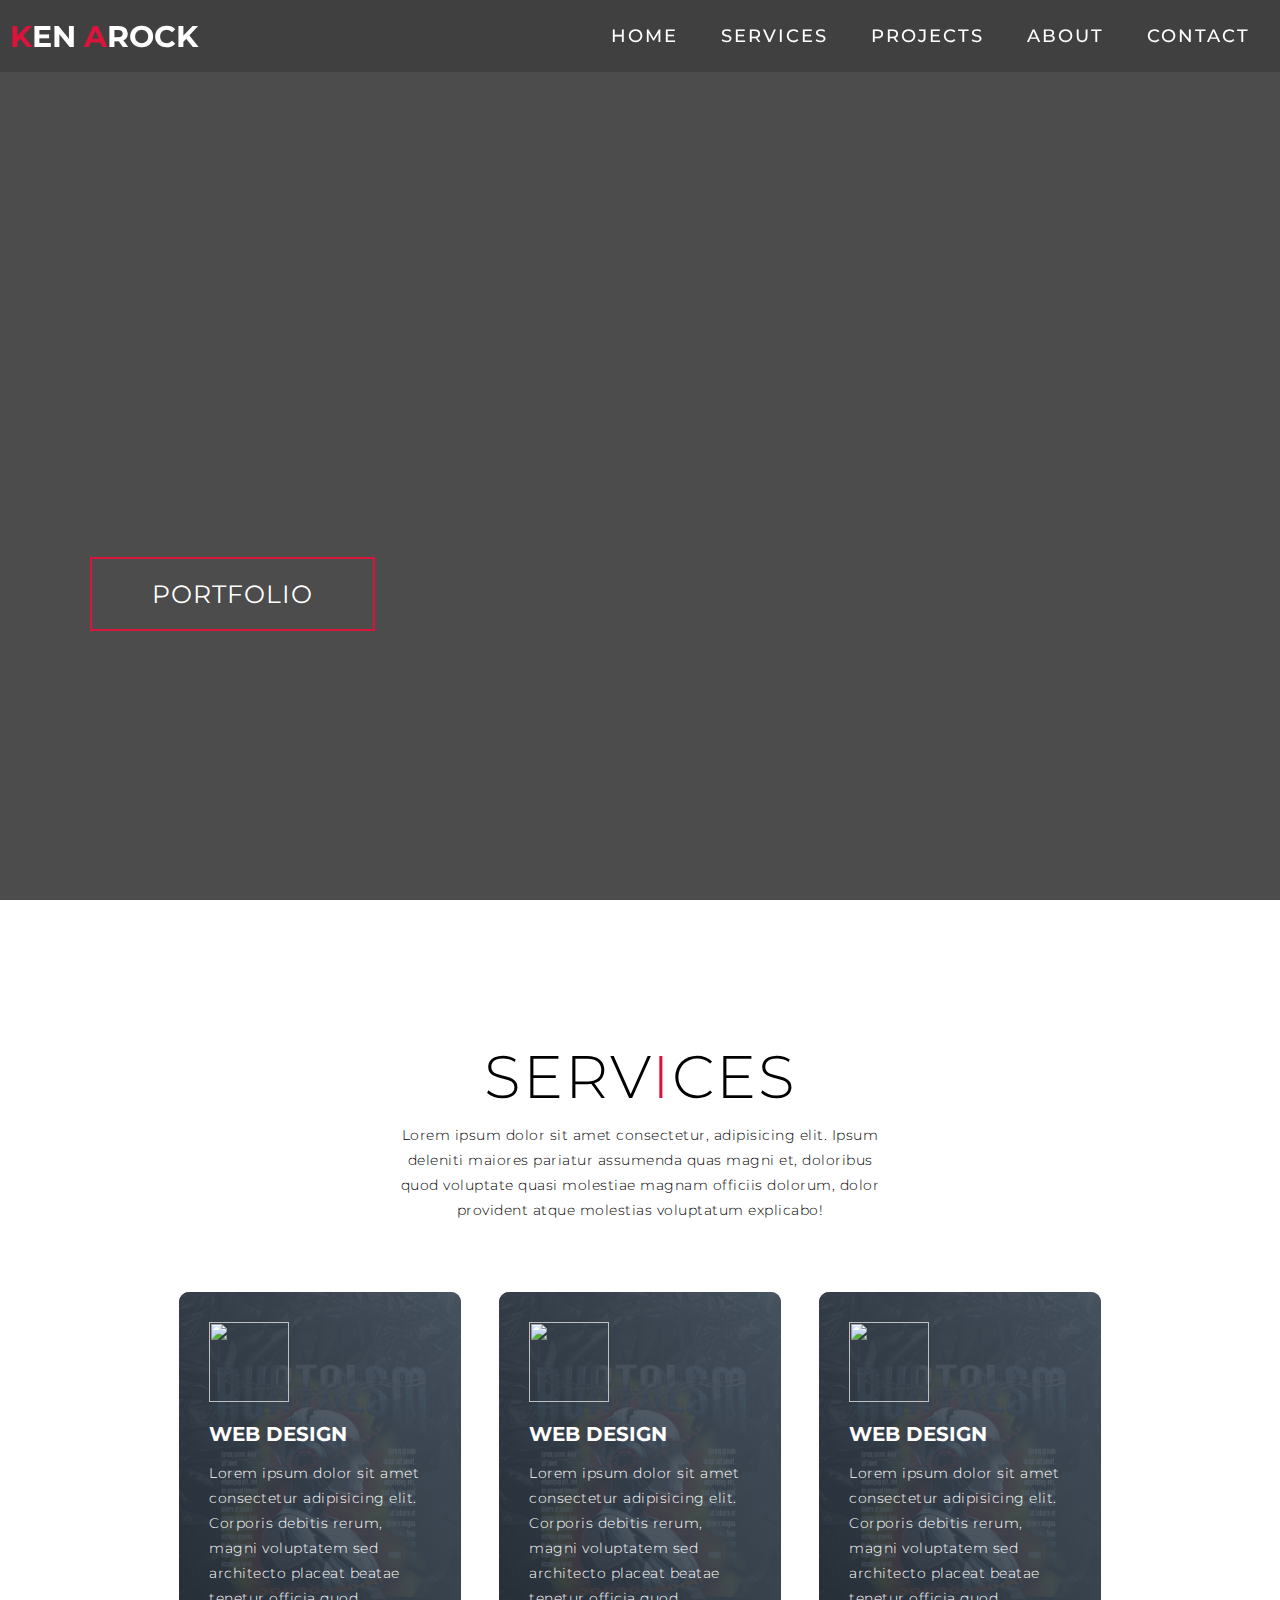
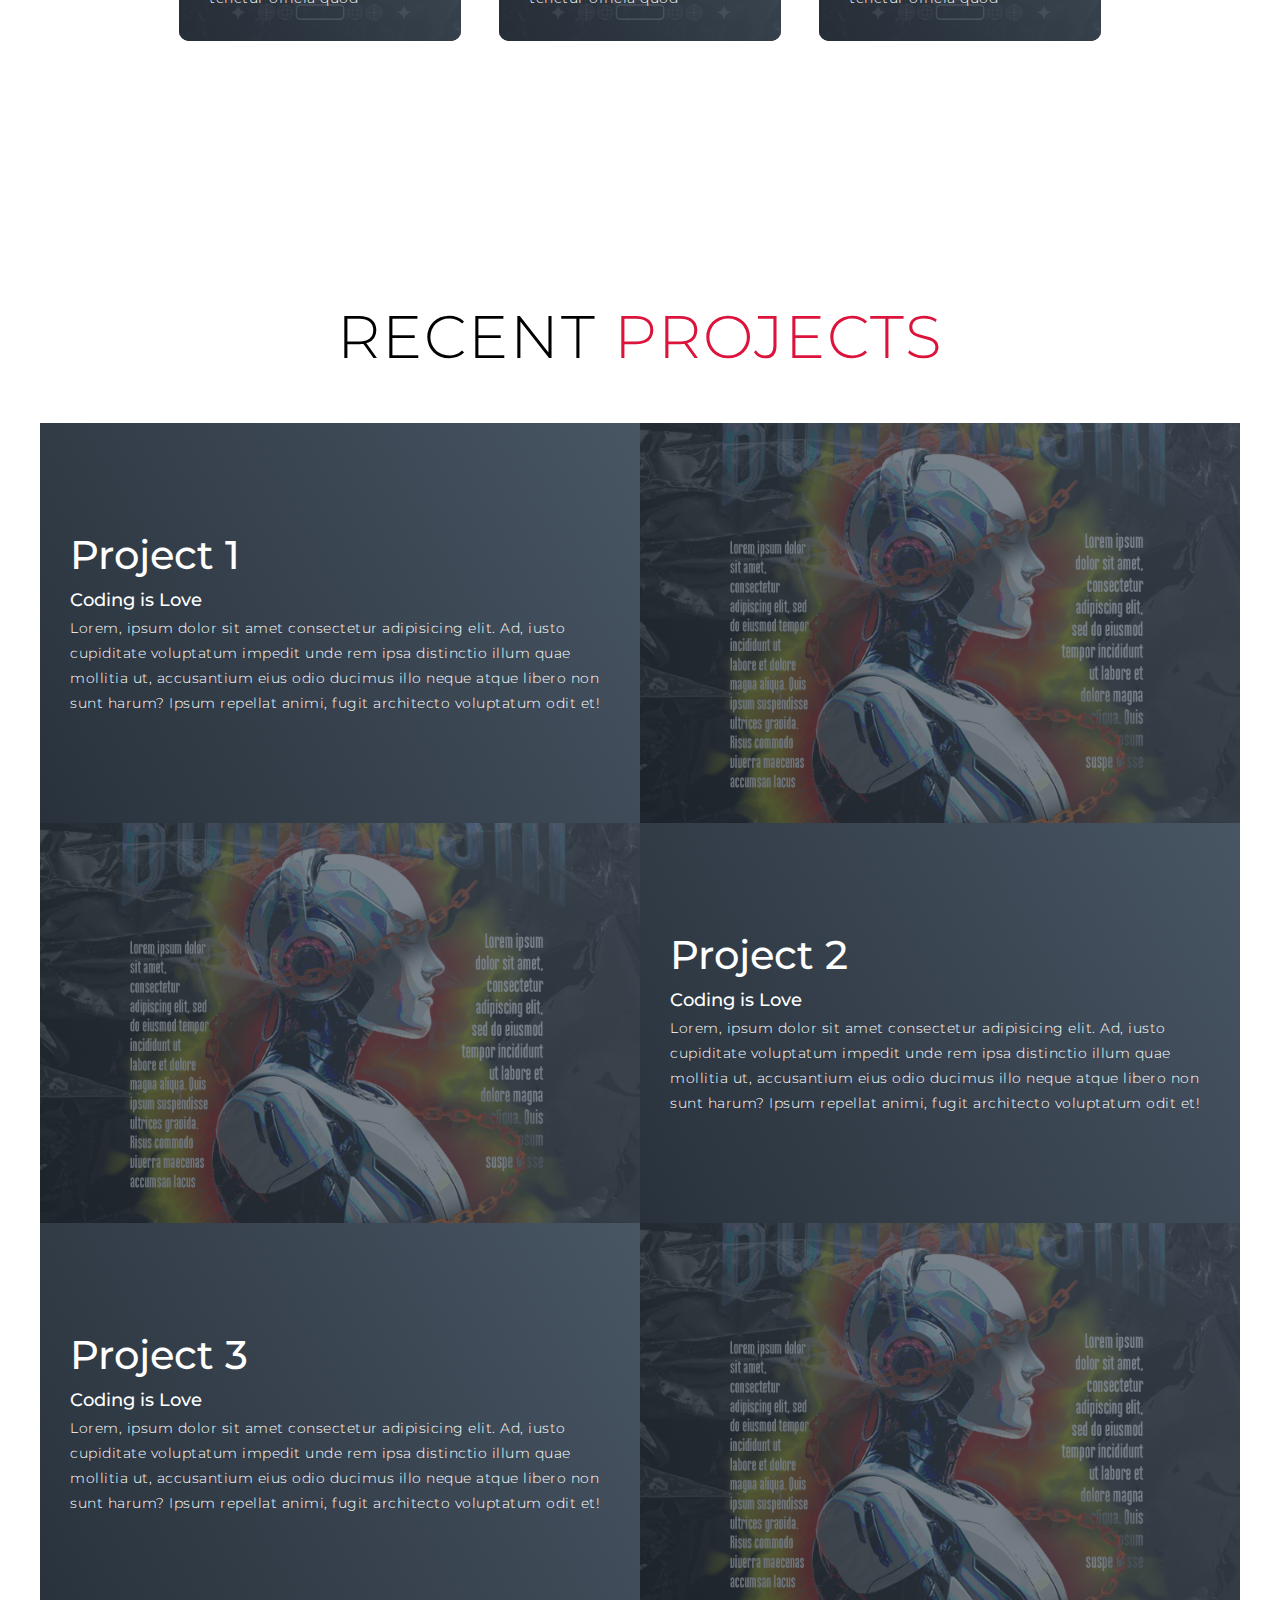
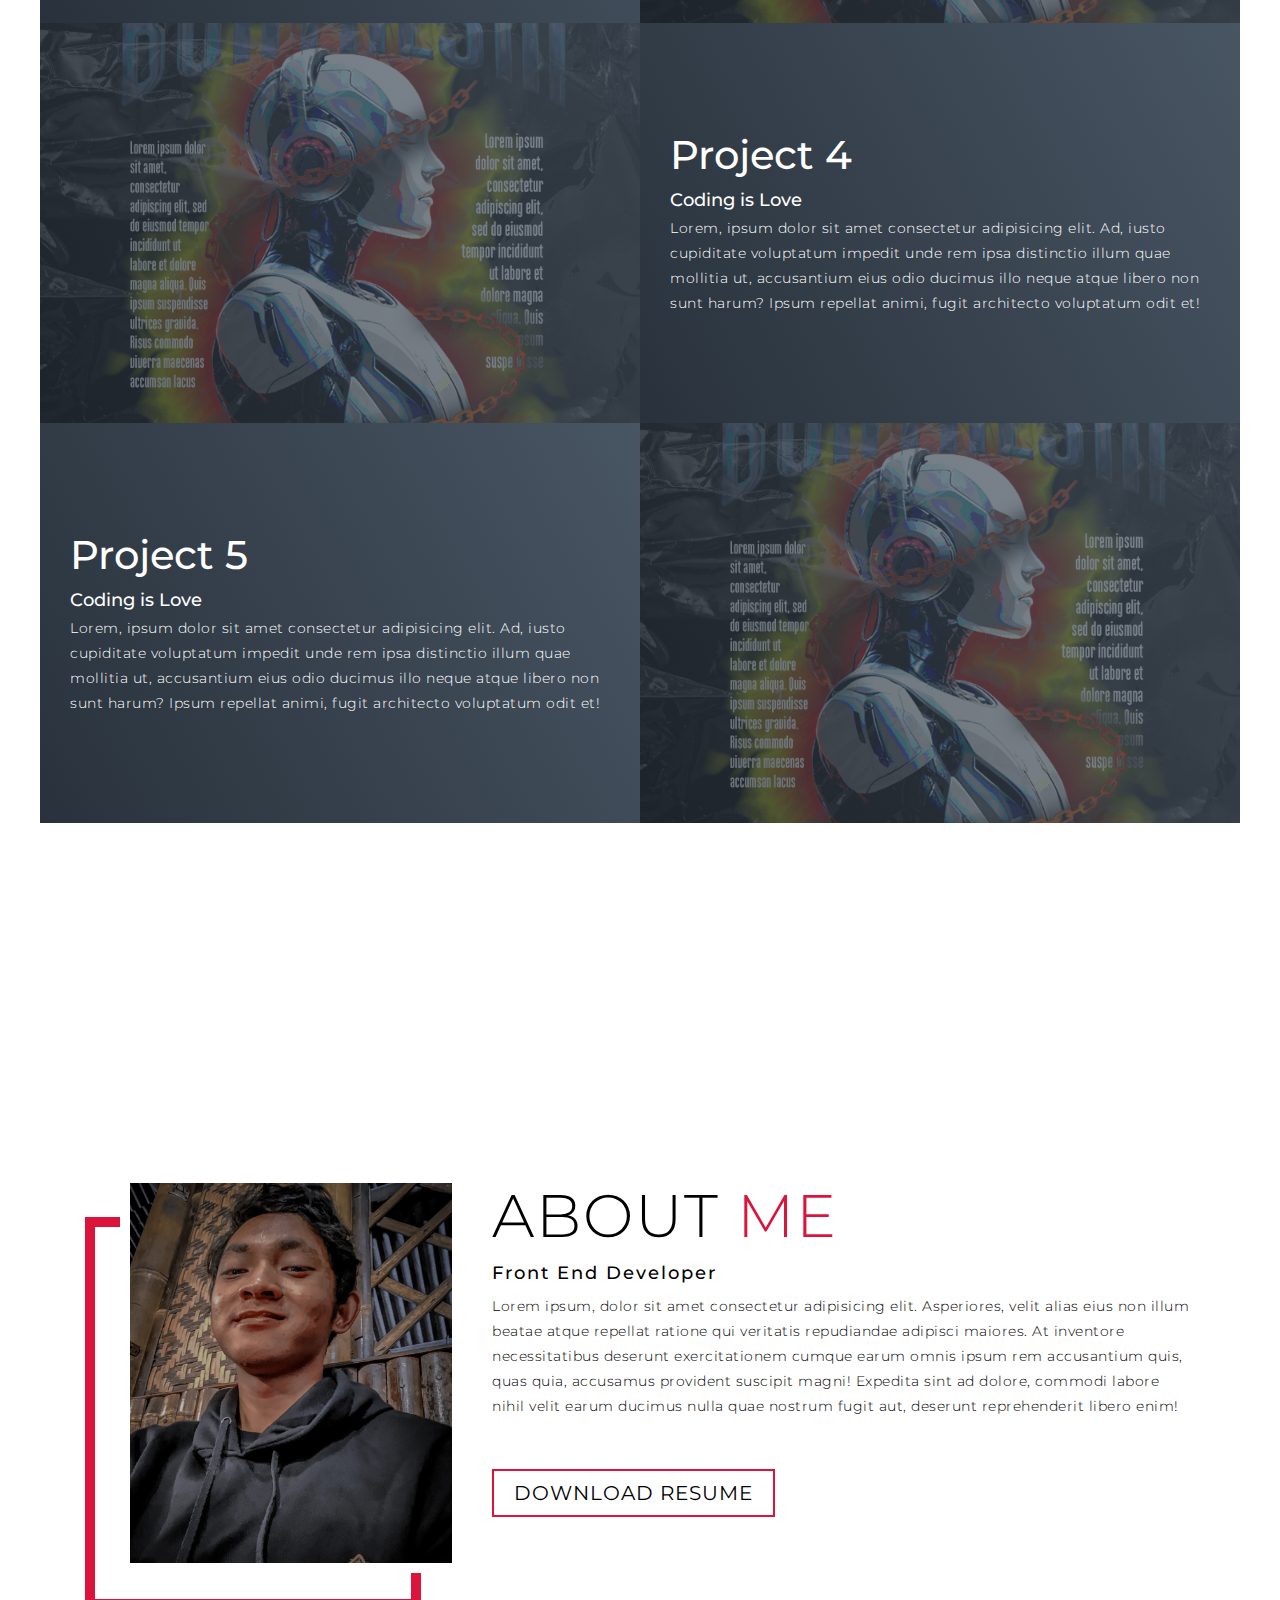
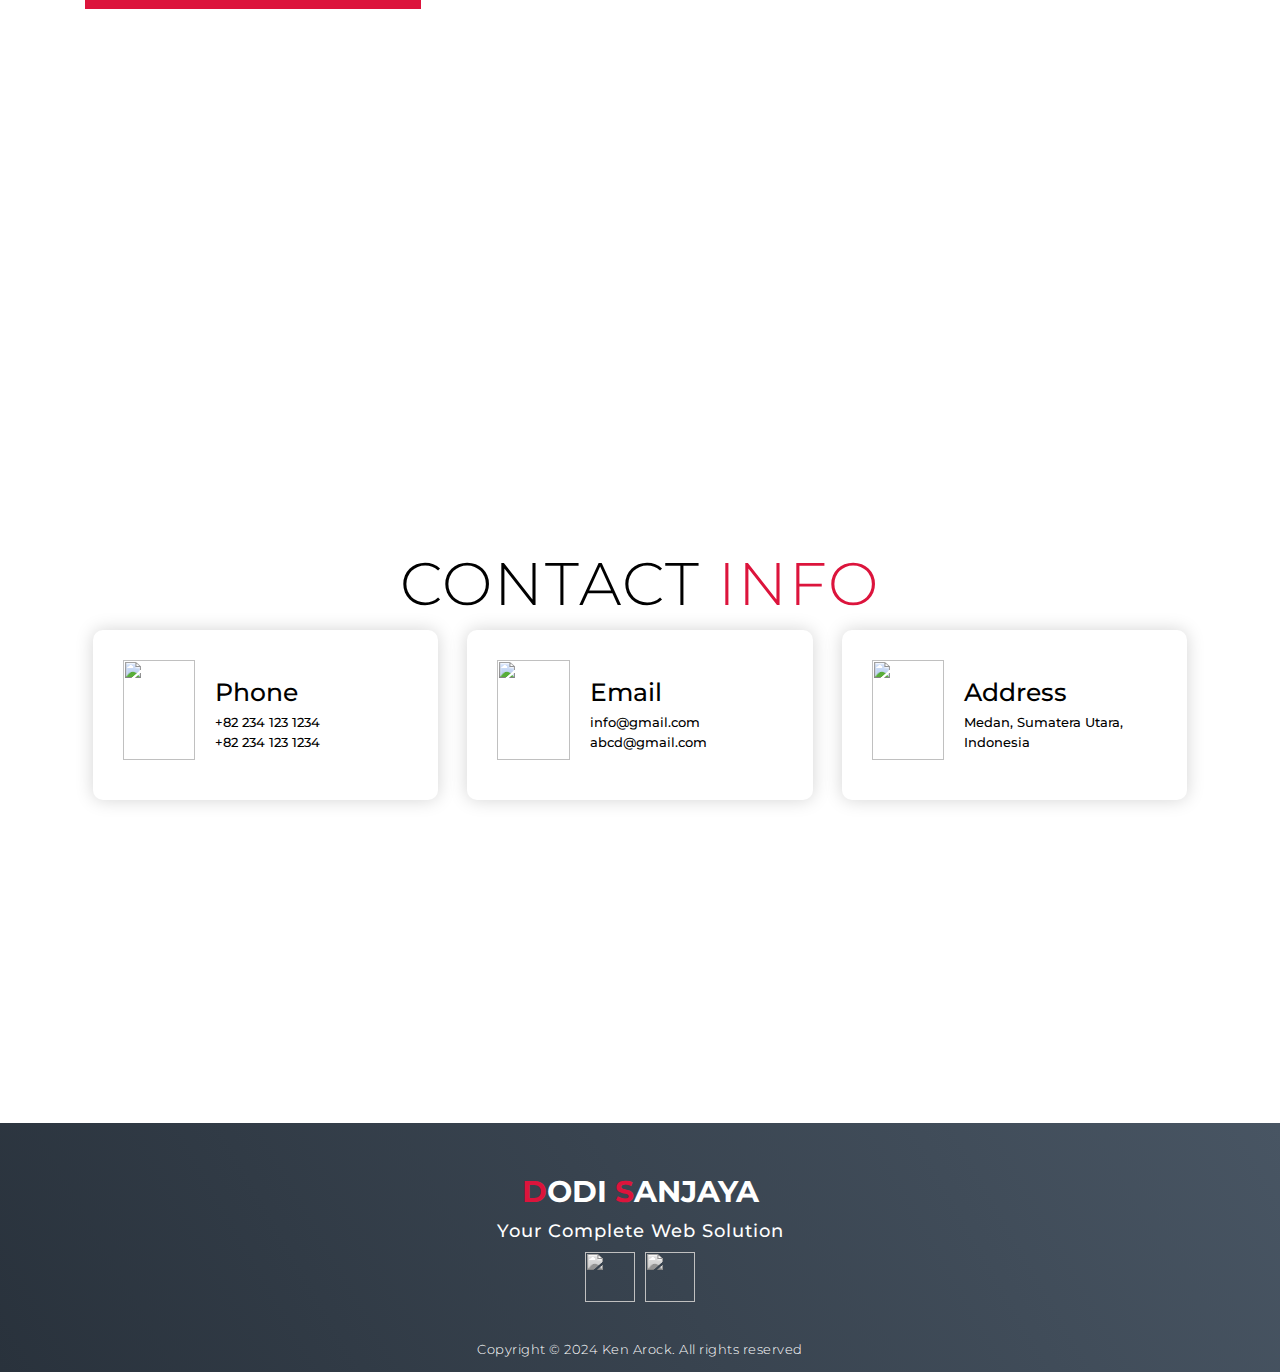
==== commit 18445f1a: "Update index.html" ====
--- a/index.html
+++ b/index.html
@@ -77,12 +77,6 @@
           <p>Lorem ipsum dolor sit amet consectetur adipisicing elit. Corporis debitis rerum, magni voluptatem sed
             architecto placeat beatae tenetur officia quod</p>
         </div>
-        <div class="service-item">
-          <div class="icon"><img src="https://img.icons8.com/bubbles/100/000000/services.png" /></div>
-          <h2>Web Design</h2>
-          <p>Lorem ipsum dolor sit amet consectetur adipisicing elit. Corporis debitis rerum, magni voluptatem sed
-            architecto placeat beatae tenetur officia quod</p>
-        </div>
       </div>
     </div>
   </section>
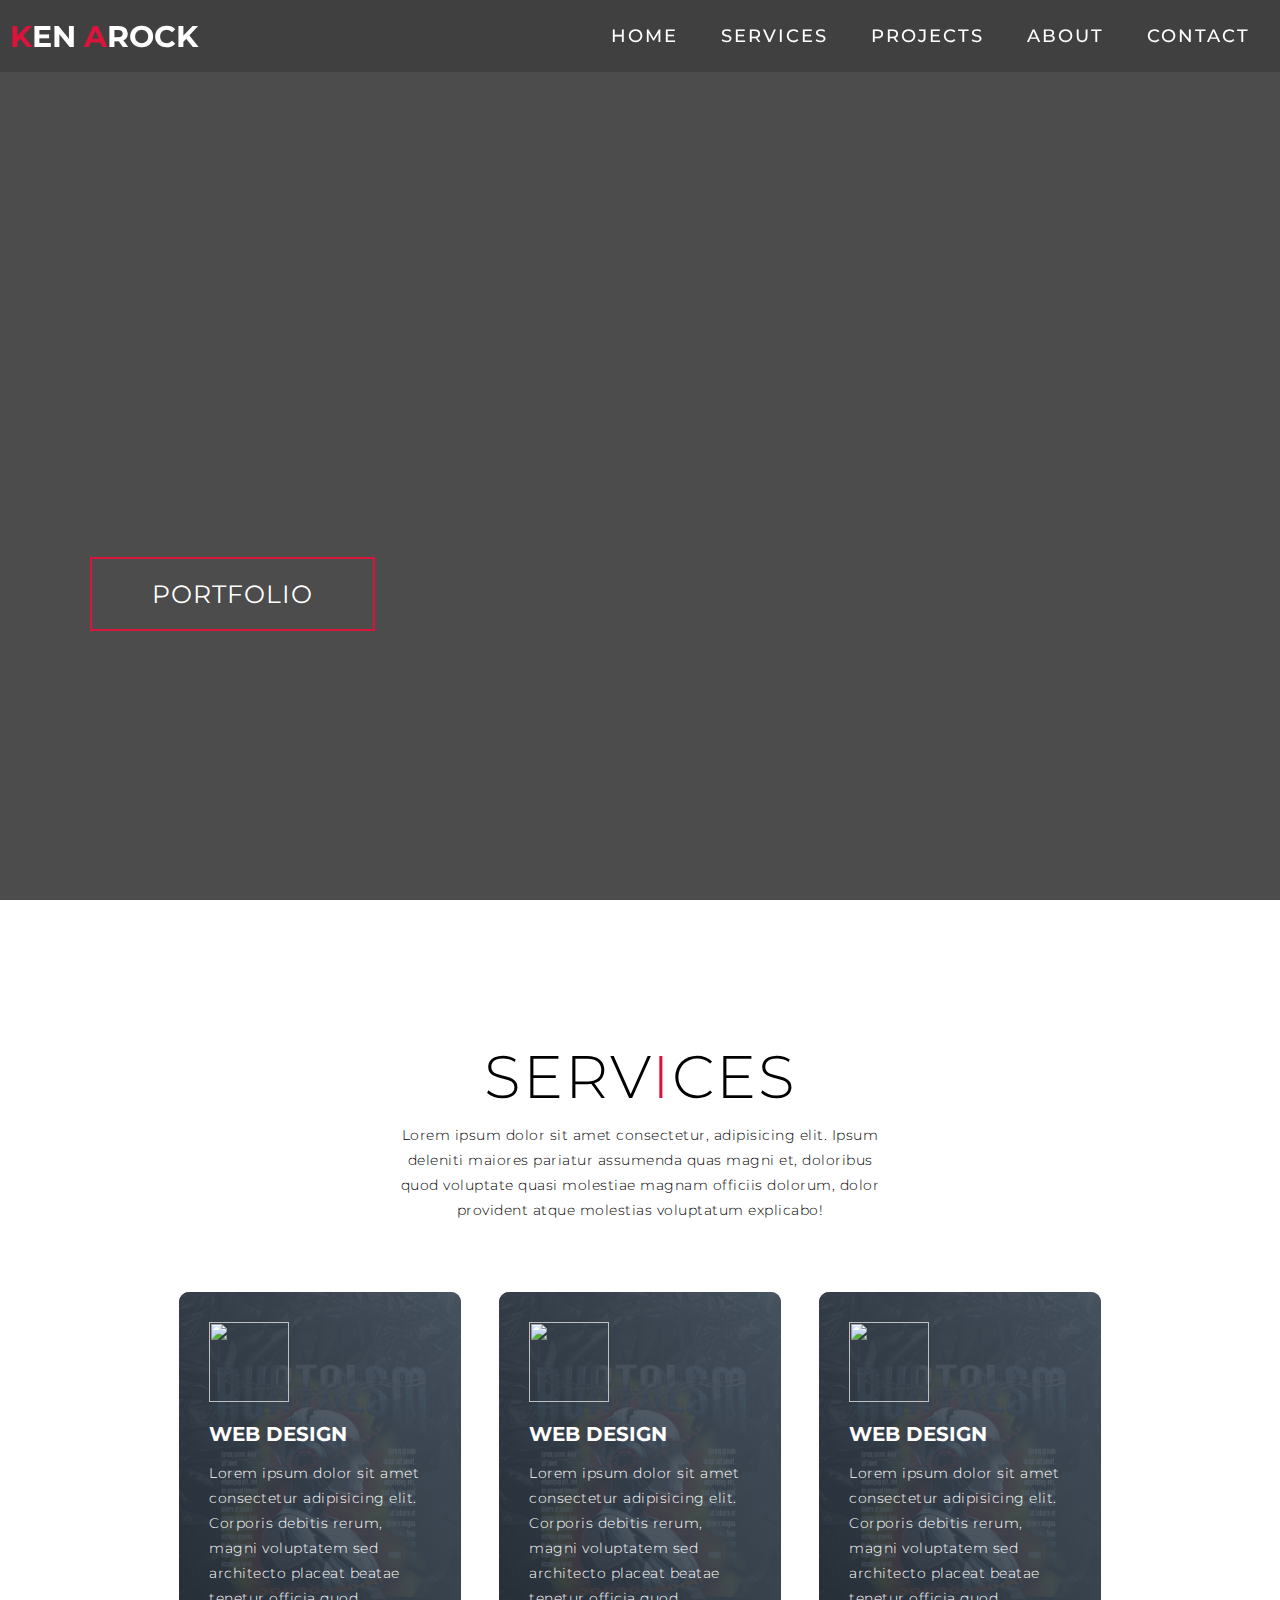
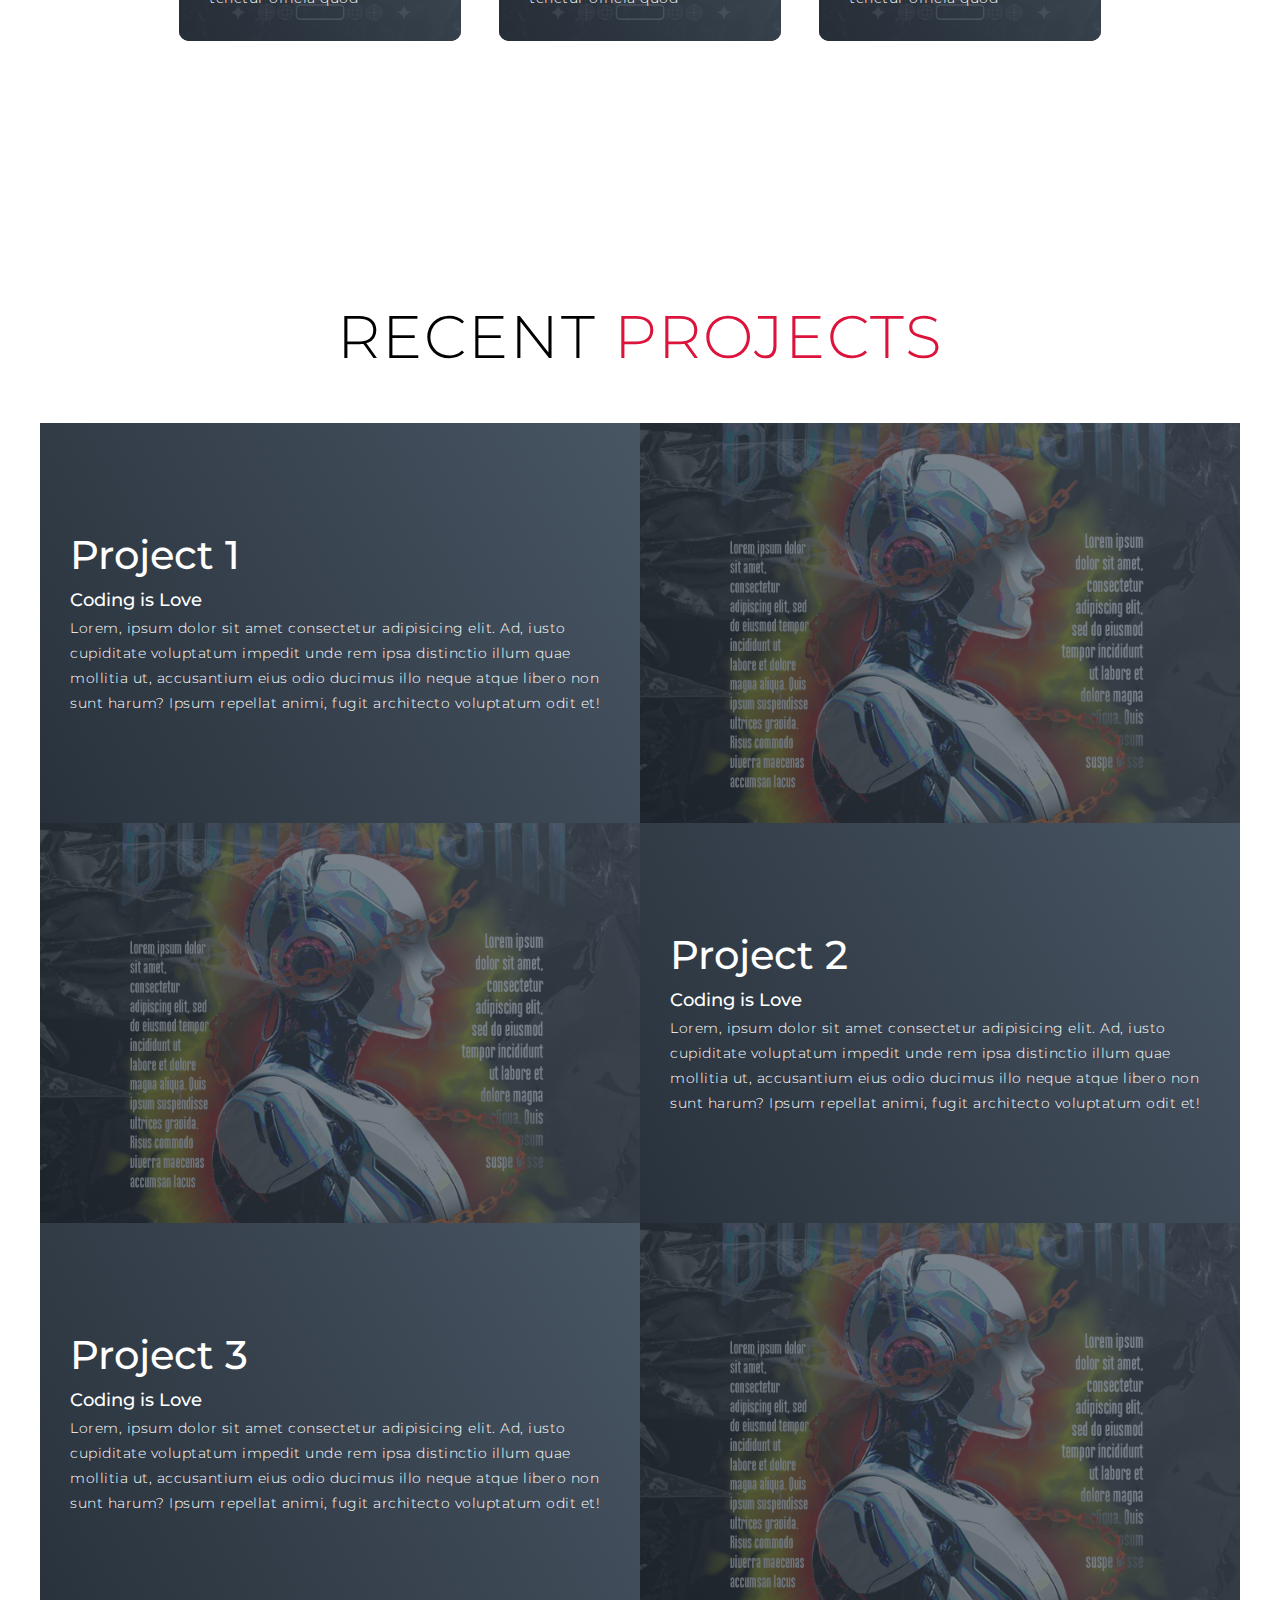
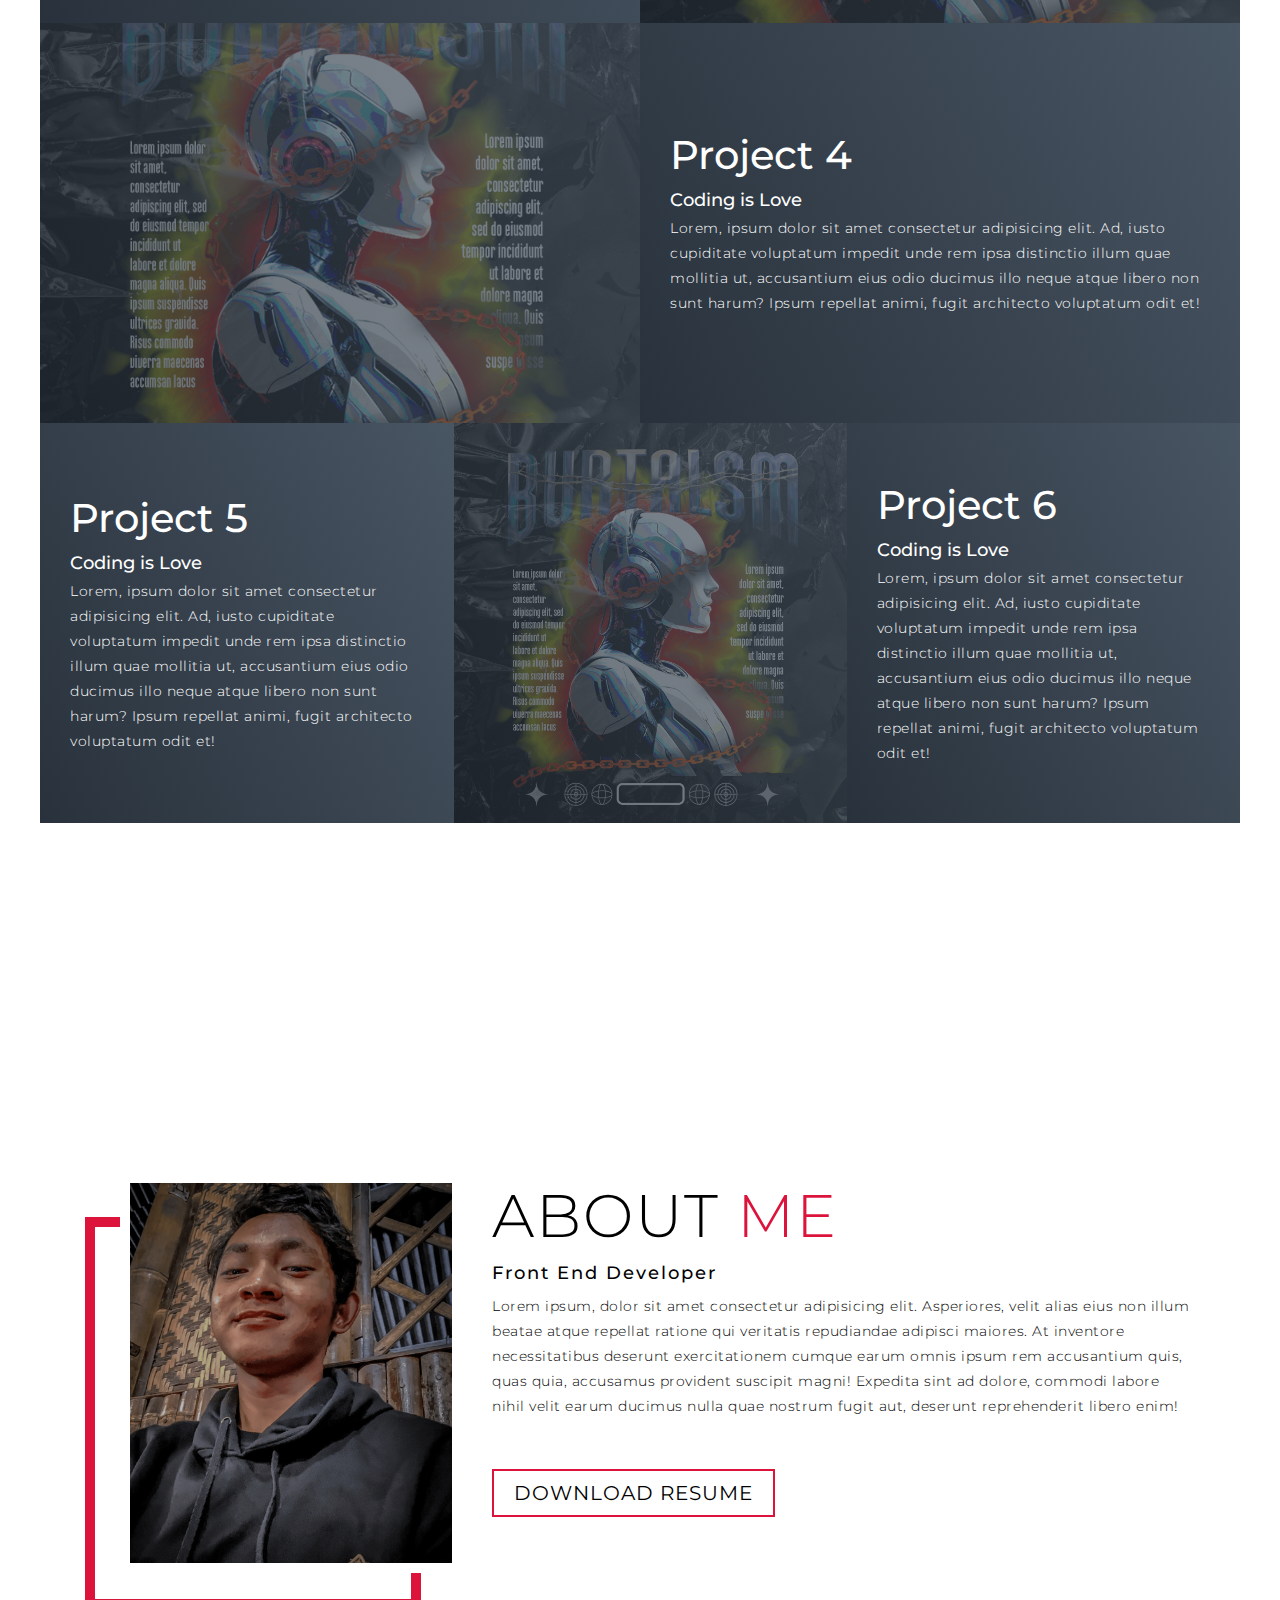
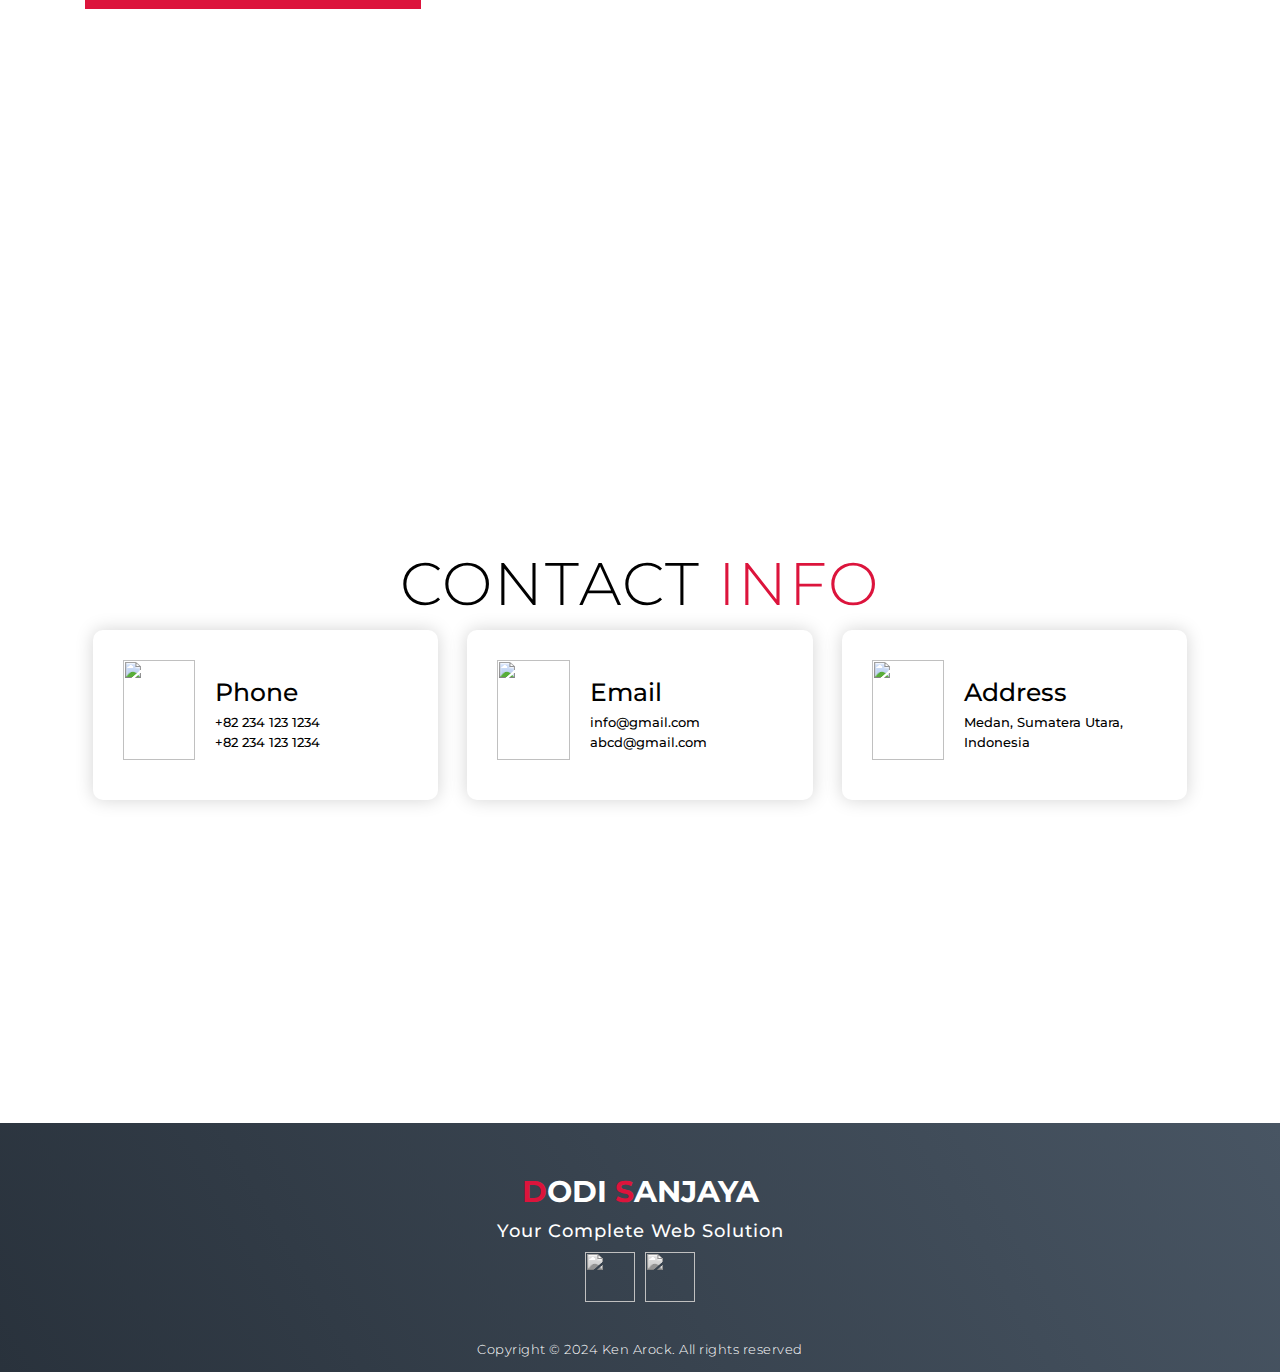
==== commit 34101018: "Update index.html" ====
--- a/index.html
+++ b/index.html
@@ -145,6 +145,14 @@
               rem ipsa distinctio illum quae mollitia ut, accusantium eius odio ducimus illo neque atque libero non sunt
               harum? Ipsum repellat animi, fugit architecto voluptatum odit et!</p>
           </div>
+          <div class="project-item">
+          <div class="project-info">
+            <h1>Project 6</h1>
+            <h2>Coding is Love</h2>
+            <p>Lorem, ipsum dolor sit amet consectetur adipisicing elit. Ad, iusto cupiditate voluptatum impedit unde
+              rem ipsa distinctio illum quae mollitia ut, accusantium eius odio ducimus illo neque atque libero non sunt
+              harum? Ipsum repellat animi, fugit architecto voluptatum odit et!</p>
+          </div>
           <div class="project-img">
             <img src="./img/img-1.png" alt="img">
           </div>
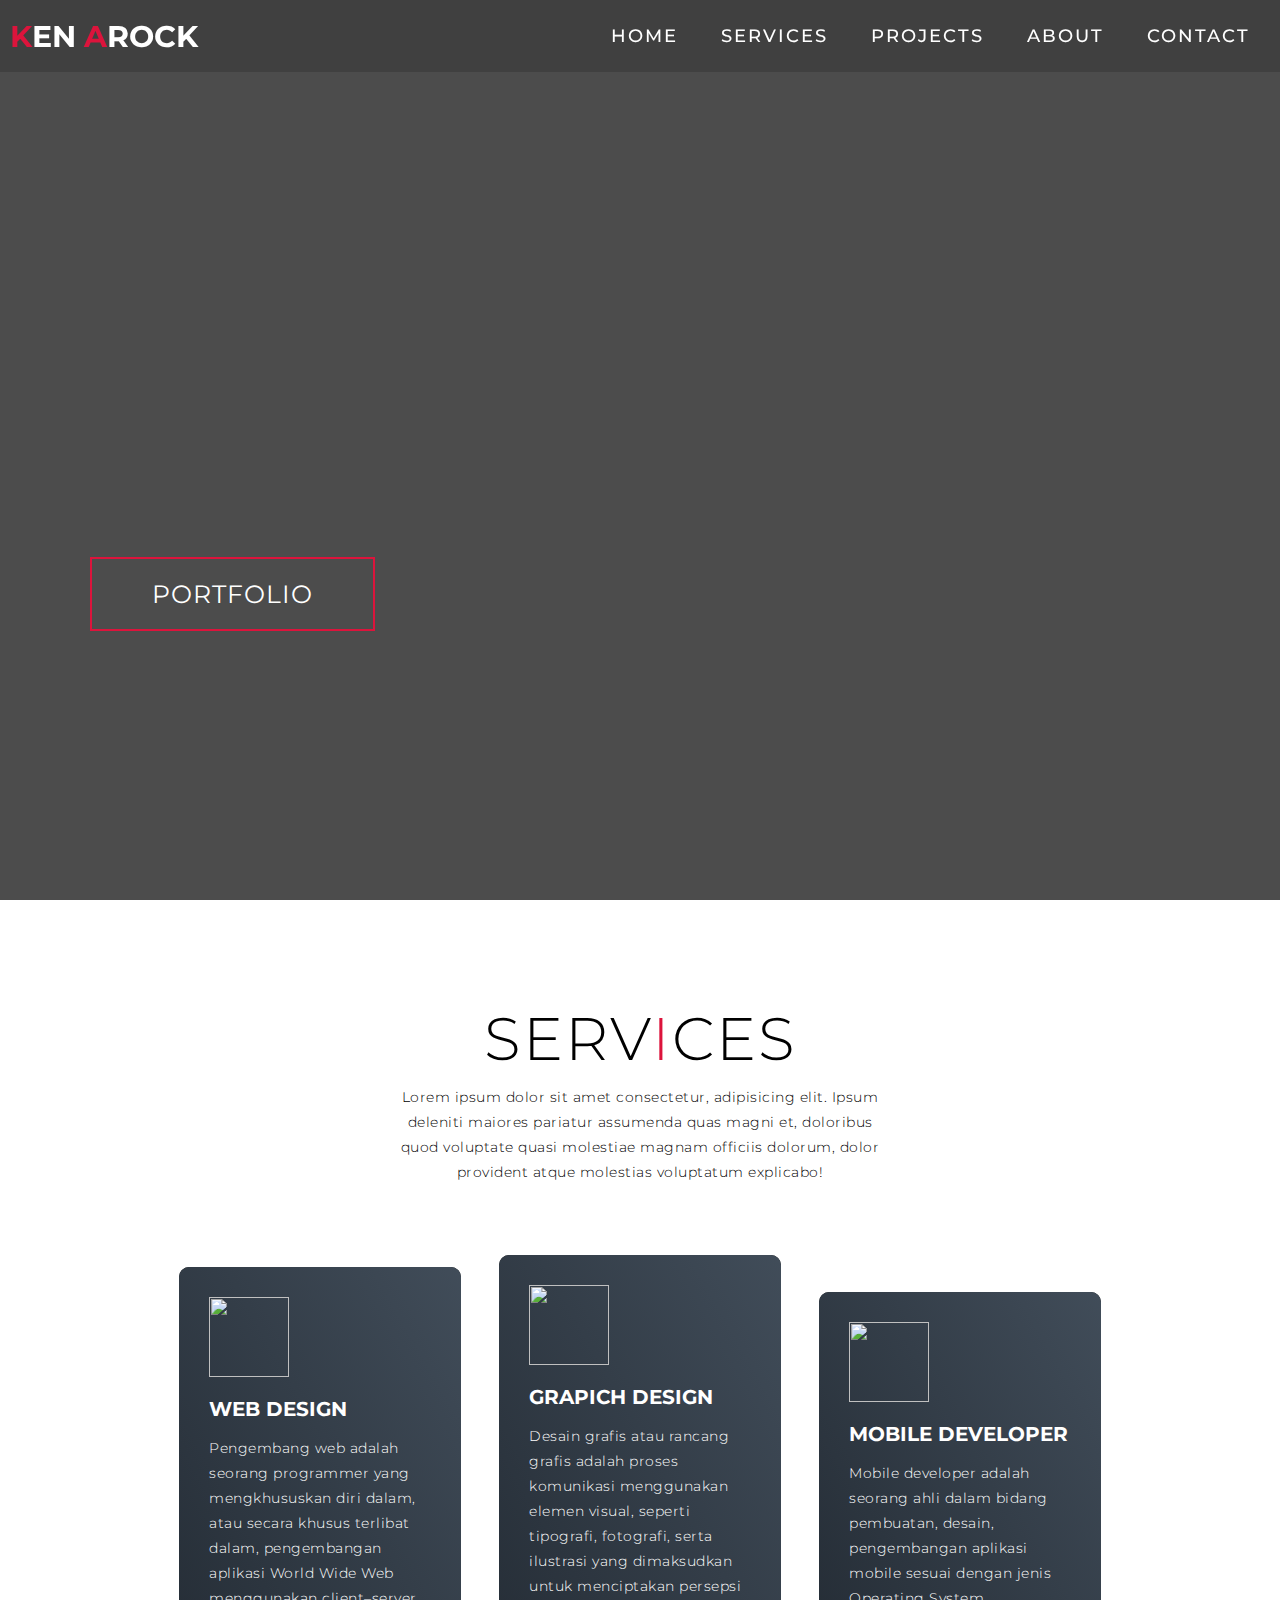
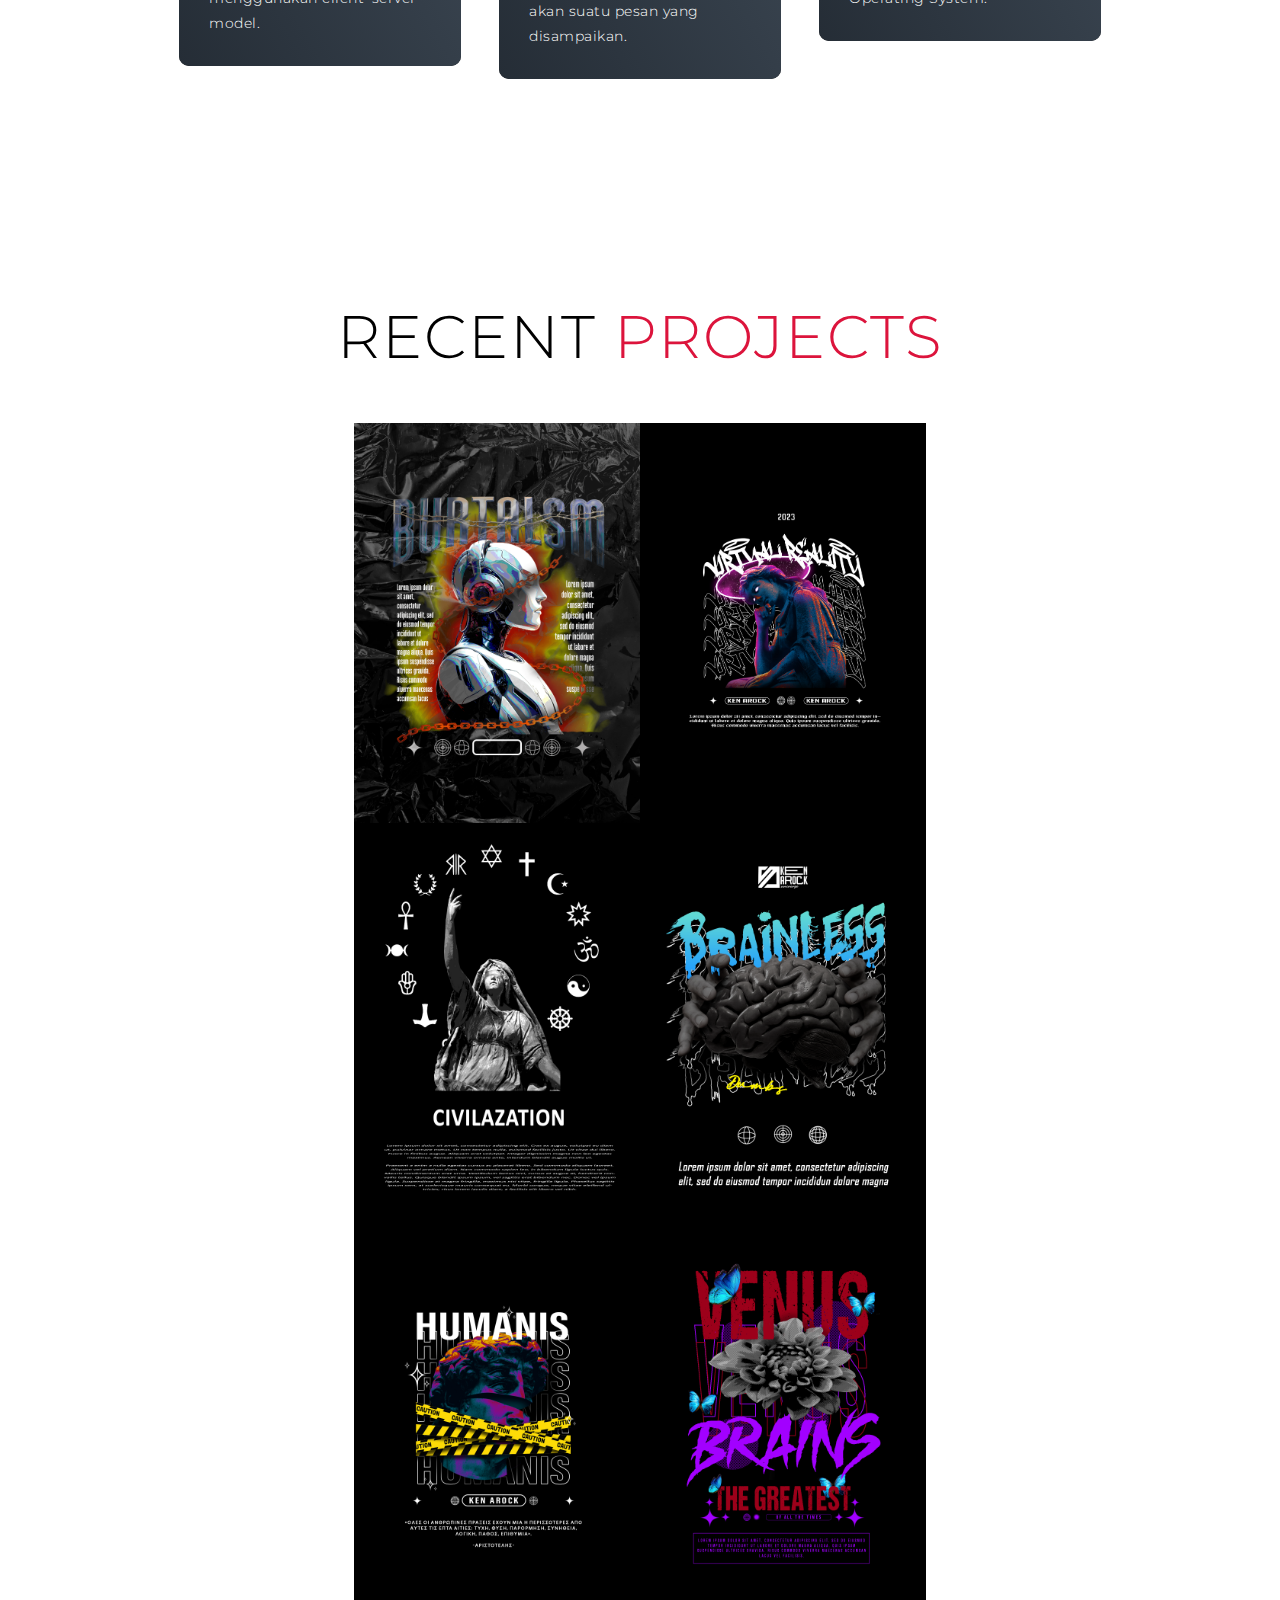
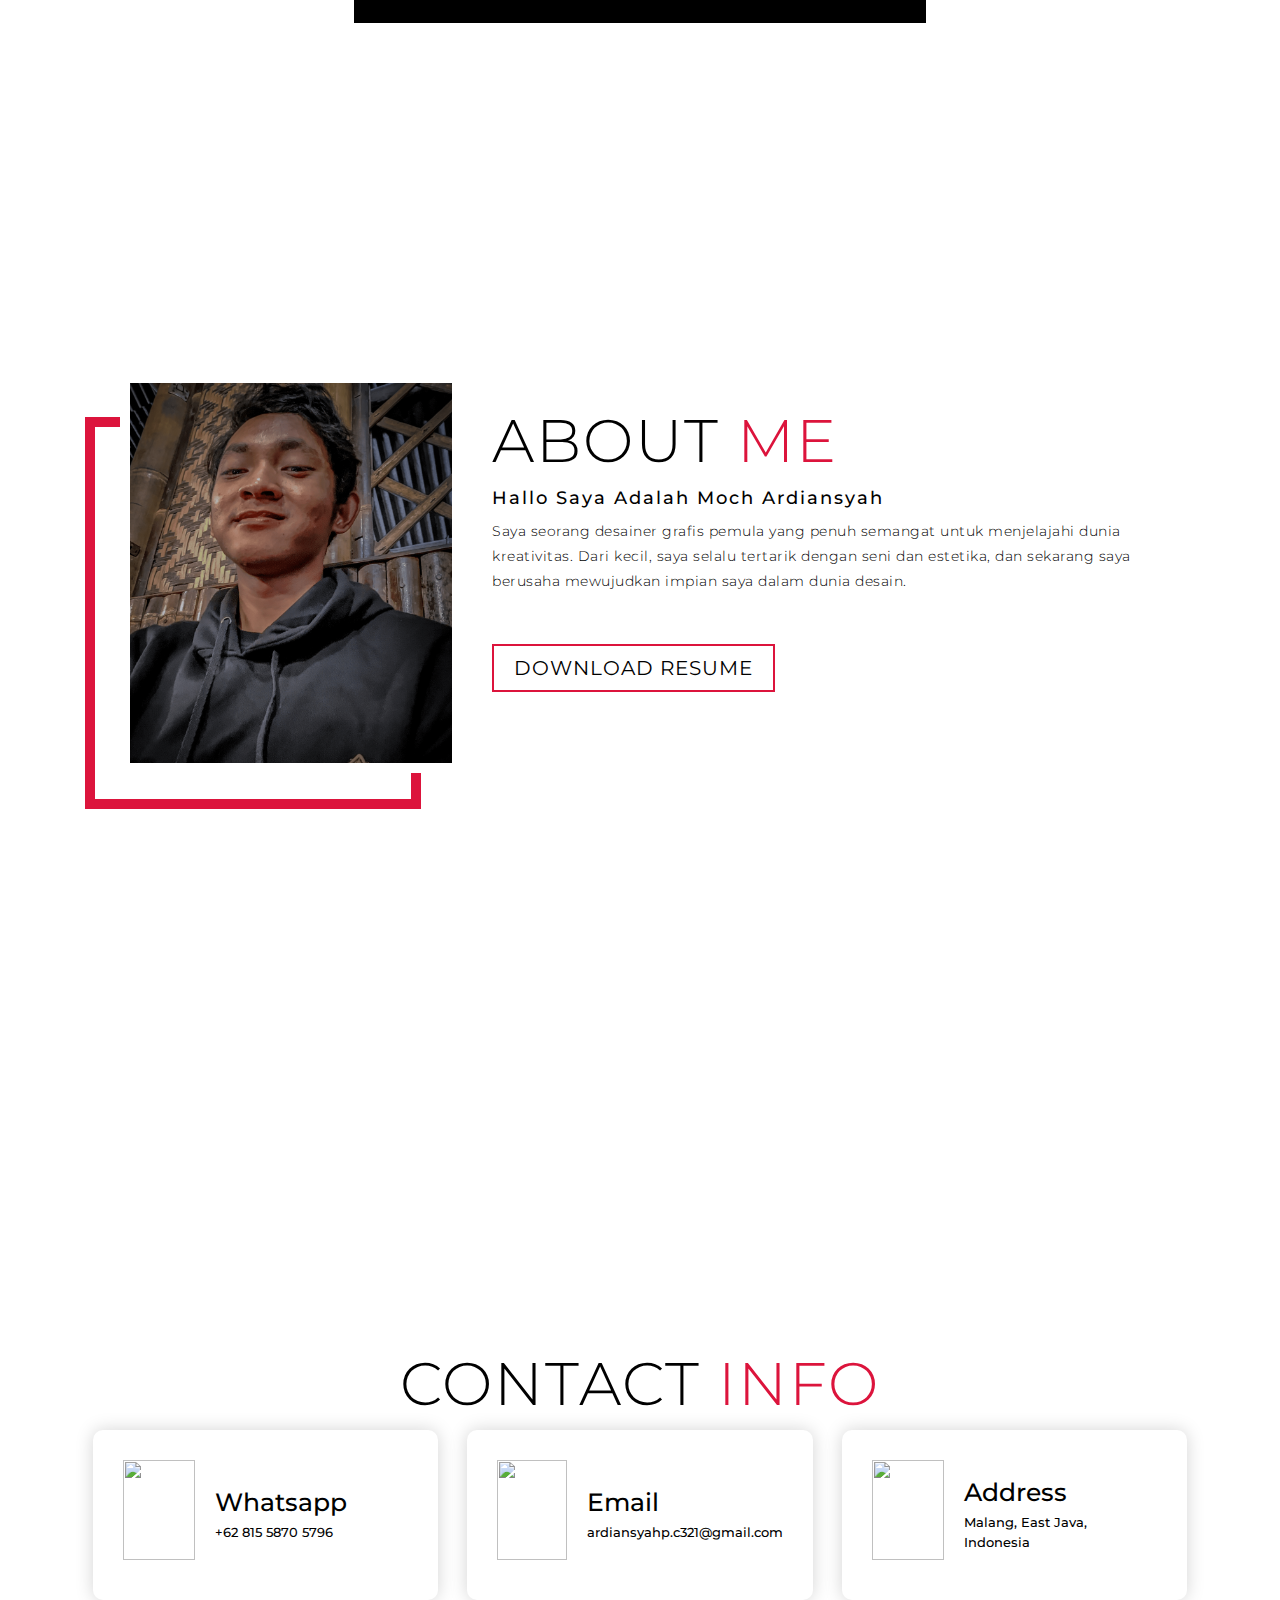
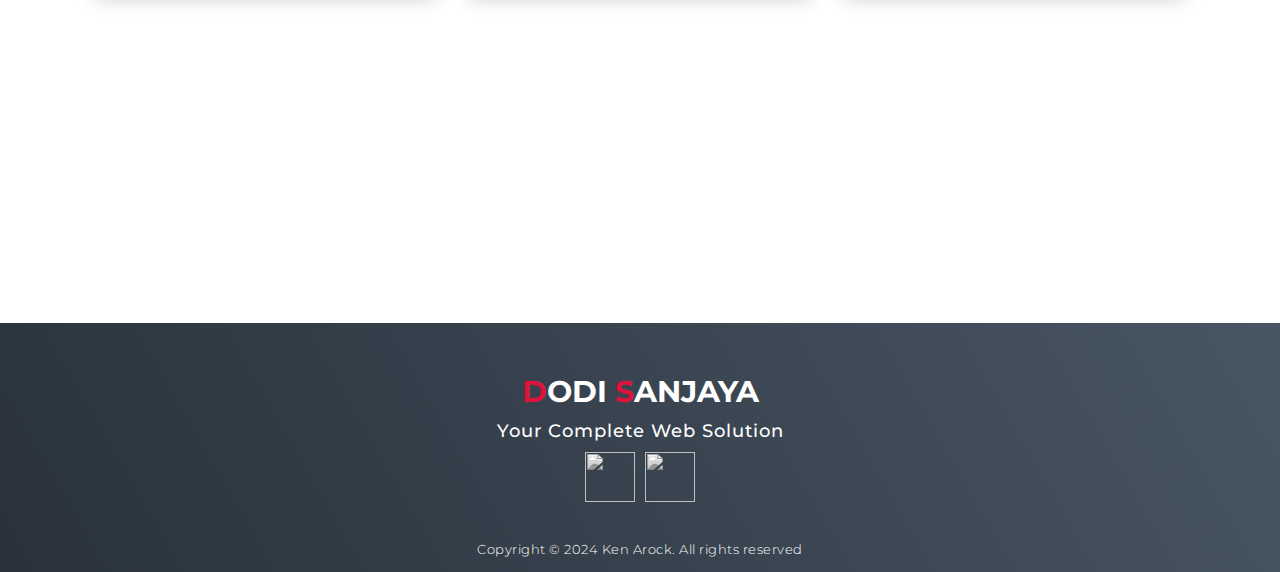
==== commit 194e6af4: "Add files via upload" ====
--- a/index.html
+++ b/index.html
@@ -60,22 +60,22 @@
       </div>
       <div class="service-bottom">
         <div class="service-item">
-          <div class="icon"><img src="https://img.icons8.com/bubbles/100/000000/services.png" /></div>
+          <div class="icon"><img src="https://img.icons8.com/nolan/64/1A6DFF/C822FF/web.png" /></div>
           <h2>Web Design</h2>
-          <p>Lorem ipsum dolor sit amet consectetur adipisicing elit. Corporis debitis rerum, magni voluptatem sed
-            architecto placeat beatae tenetur officia quod</p>
+          <p>Pengembang web adalah seorang programmer yang mengkhususkan diri dalam, atau secara khusus terlibat dalam,
+            pengembangan aplikasi World Wide Web menggunakan client–server model.</p>
         </div>
         <div class="service-item">
-          <div class="icon"><img src="https://img.icons8.com/bubbles/100/000000/services.png" /></div>
-          <h2>Web Design</h2>
-          <p>Lorem ipsum dolor sit amet consectetur adipisicing elit. Corporis debitis rerum, magni voluptatem sed
-            architecto placeat beatae tenetur officia quod</p>
+          <div class="icon"><img src="https://img.icons8.com/nolan/64/1A6DFF/C822FF/drawing.png" /></div>
+          <h2>Grapich Design</h2>
+          <p>Desain grafis atau rancang grafis adalah proses komunikasi menggunakan elemen visual, seperti tipografi,
+            fotografi, serta ilustrasi yang dimaksudkan untuk menciptakan persepsi akan suatu pesan yang disampaikan.</p>
         </div>
         <div class="service-item">
-          <div class="icon"><img src="https://img.icons8.com/bubbles/100/000000/services.png" /></div>
-          <h2>Web Design</h2>
-          <p>Lorem ipsum dolor sit amet consectetur adipisicing elit. Corporis debitis rerum, magni voluptatem sed
-            architecto placeat beatae tenetur officia quod</p>
+          <div class="icon"><img src="https://img.icons8.com/nolan/64/1A6DFF/C822FF/two-smartphones.png" /></div>
+          <h2>Mobile Developer</h2>
+          <p>Mobile developer adalah seorang ahli dalam bidang pembuatan, desain, pengembangan aplikasi mobile sesuai
+            dengan jenis Operating System.</p>
         </div>
       </div>
     </div>
@@ -90,71 +90,27 @@
       </div>
       <div class="all-projects">
         <div class="project-item">
-          <div class="project-info">
-            <h1>Project 1</h1>
-            <h2>Coding is Love</h2>
-            <p>Lorem, ipsum dolor sit amet consectetur adipisicing elit. Ad, iusto cupiditate voluptatum impedit unde
-              rem ipsa distinctio illum quae mollitia ut, accusantium eius odio ducimus illo neque atque libero non sunt
-              harum? Ipsum repellat animi, fugit architecto voluptatum odit et!</p>
-          </div>
           <div class="project-img">
             <img src="./img/img-1.png" alt="img">
           </div>
-        </div>
-        <div class="project-item">
-          <div class="project-info">
-            <h1>Project 2</h1>
-            <h2>Coding is Love</h2>
-            <p>Lorem, ipsum dolor sit amet consectetur adipisicing elit. Ad, iusto cupiditate voluptatum impedit unde
-              rem ipsa distinctio illum quae mollitia ut, accusantium eius odio ducimus illo neque atque libero non sunt
-              harum? Ipsum repellat animi, fugit architecto voluptatum odit et!</p>
-          </div>
           <div class="project-img">
-            <img src="./img/img-1.png" alt="img">
+            <img src="./img/img-3.png" alt="img">
           </div>
         </div>
         <div class="project-item">
-          <div class="project-info">
-            <h1>Project 3</h1>
-            <h2>Coding is Love</h2>
-            <p>Lorem, ipsum dolor sit amet consectetur adipisicing elit. Ad, iusto cupiditate voluptatum impedit unde
-              rem ipsa distinctio illum quae mollitia ut, accusantium eius odio ducimus illo neque atque libero non sunt
-              harum? Ipsum repellat animi, fugit architecto voluptatum odit et!</p>
+          <div class="project-img">
+            <img src="./img/img-4.png" alt="img">
           </div>
           <div class="project-img">
-            <img src="./img/img-1.png" alt="img">
+            <img src="./img/img-5.png" alt="img">
           </div>
         </div>
         <div class="project-item">
-          <div class="project-info">
-            <h1>Project 4</h1>
-            <h2>Coding is Love</h2>
-            <p>Lorem, ipsum dolor sit amet consectetur adipisicing elit. Ad, iusto cupiditate voluptatum impedit unde
-              rem ipsa distinctio illum quae mollitia ut, accusantium eius odio ducimus illo neque atque libero non sunt
-              harum? Ipsum repellat animi, fugit architecto voluptatum odit et!</p>
+          <div class="project-img">
+            <img src="./img/img-6.png" alt="img">
           </div>
           <div class="project-img">
-            <img src="./img/img-1.png" alt="img">
-          </div>
-        </div>
-        <div class="project-item">
-          <div class="project-info">
-            <h1>Project 5</h1>
-            <h2>Coding is Love</h2>
-            <p>Lorem, ipsum dolor sit amet consectetur adipisicing elit. Ad, iusto cupiditate voluptatum impedit unde
-              rem ipsa distinctio illum quae mollitia ut, accusantium eius odio ducimus illo neque atque libero non sunt
-              harum? Ipsum repellat animi, fugit architecto voluptatum odit et!</p>
-          </div>
-          <div class="project-item">
-          <div class="project-info">
-            <h1>Project 6</h1>
-            <h2>Coding is Love</h2>
-            <p>Lorem, ipsum dolor sit amet consectetur adipisicing elit. Ad, iusto cupiditate voluptatum impedit unde
-              rem ipsa distinctio illum quae mollitia ut, accusantium eius odio ducimus illo neque atque libero non sunt
-              harum? Ipsum repellat animi, fugit architecto voluptatum odit et!</p>
-          </div>
-          <div class="project-img">
-            <img src="./img/img-1.png" alt="img">
+            <img src="./img/img-7.png" alt="img">
           </div>
         </div>
       </div>
@@ -172,12 +128,10 @@
       </div>
       <div class="col-right">
         <h1 class="section-title">About <span>me</span></h1>
-        <h2>Front End Developer</h2>
-        <p>Lorem ipsum, dolor sit amet consectetur adipisicing elit. Asperiores, velit alias eius non illum beatae atque
-          repellat ratione qui veritatis repudiandae adipisci maiores. At inventore necessitatibus deserunt
-          exercitationem cumque earum omnis ipsum rem accusantium quis, quas quia, accusamus provident suscipit magni!
-          Expedita sint ad dolore, commodi labore nihil velit earum ducimus nulla quae nostrum fugit aut, deserunt
-          reprehenderit libero enim!</p>
+        <h2>Hallo Saya Adalah Moch Ardiansyah</h2>
+        <p>Saya seorang desainer grafis pemula yang penuh semangat untuk menjelajahi dunia kreativitas. Dari kecil, saya
+          selalu tertarik dengan seni dan estetika, dan sekarang saya berusaha mewujudkan impian saya dalam dunia
+          desain.</p>
         <a href="#" class="cta">Download Resume</a>
       </div>
     </div>
@@ -192,26 +146,24 @@
       </div>
       <div class="contact-items">
         <div class="contact-item">
-          <div class="icon"><img src="https://img.icons8.com/bubbles/100/000000/phone.png" /></div>
+          <div class="icon"><img src="https://img.icons8.com/nolan/64/1A6DFF/C822FF/whatsapp.png" /></div>
           <div class="contact-info">
-            <h1>Phone</h1>
-            <h2>+82 234 123 1234</h2>
-            <h2>+82 234 123 1234</h2>
+            <h1>Whatsapp</h1>
+            <h2>+62 815 5870 5796</h2>
           </div>
         </div>
         <div class="contact-item">
-          <div class="icon"><img src="https://img.icons8.com/bubbles/100/000000/new-post.png" /></div>
+          <div class="icon"><img src="https://img.icons8.com/nolan/64/1A6DFF/C822FF/gmail.png" /></div>
           <div class="contact-info">
             <h1>Email</h1>
-            <h2>info@gmail.com</h2>
-            <h2>abcd@gmail.com</h2>
+            <h2>ardiansyahp.c321@gmail.com</h2>
           </div>
         </div>
         <div class="contact-item">
-          <div class="icon"><img src="https://img.icons8.com/bubbles/100/000000/map-marker.png" /></div>
+          <div class="icon"><img src="https://img.icons8.com/nolan/64/1A6DFF/C822FF/place-marker.png" /></div>
           <div class="contact-info">
             <h1>Address</h1>
-            <h2>Medan, Sumatera Utara, Indonesia</h2>
+            <h2>Malang, East Java, Indonesia</h2>
           </div>
         </div>
       </div>
@@ -241,4 +193,4 @@
   <script src="./app.js"></script>
 </body>
 
-</html>
+</html>--- a/style.css
+++ b/style.css
@@ -291,7 +291,7 @@
 	flex-direction: column;
 	padding: 30px;
 	border-radius: 10px;
-	background-image: url(./img/img-1.png);
+	background-color: black;
 	background-size: cover;
 	margin: 10px 5%;
 	position: relative;
@@ -329,7 +329,6 @@
 /* Projects section */
 #projects .projects {
 	flex-direction: column;
-	max-width: 1200px;
 	margin: 0 auto;
 	padding: 100px 0;
 }
@@ -347,7 +346,7 @@
 	align-items: center;
 	justify-content: center;
 	flex-direction: column;
-	width: 80%;
+	width: 100%;
 	margin: 20px auto;
 	overflow: hidden;
 	border-radius: 10px;
@@ -360,7 +359,6 @@
 	align-items: flex-start;
 	justify-content: center;
 	flex-direction: column;
-	background-image: linear-gradient(60deg, #29323c 0%, #485563 100%);
 	color: white;
 }
 #projects .project-info h1 {
@@ -388,7 +386,6 @@
 	top: 0;
 	height: 100%;
 	width: 100%;
-	background-image: linear-gradient(60deg, #29323c 0%, #485563 100%);
 	opacity: 0.7;
 }
 #projects .project-img img {
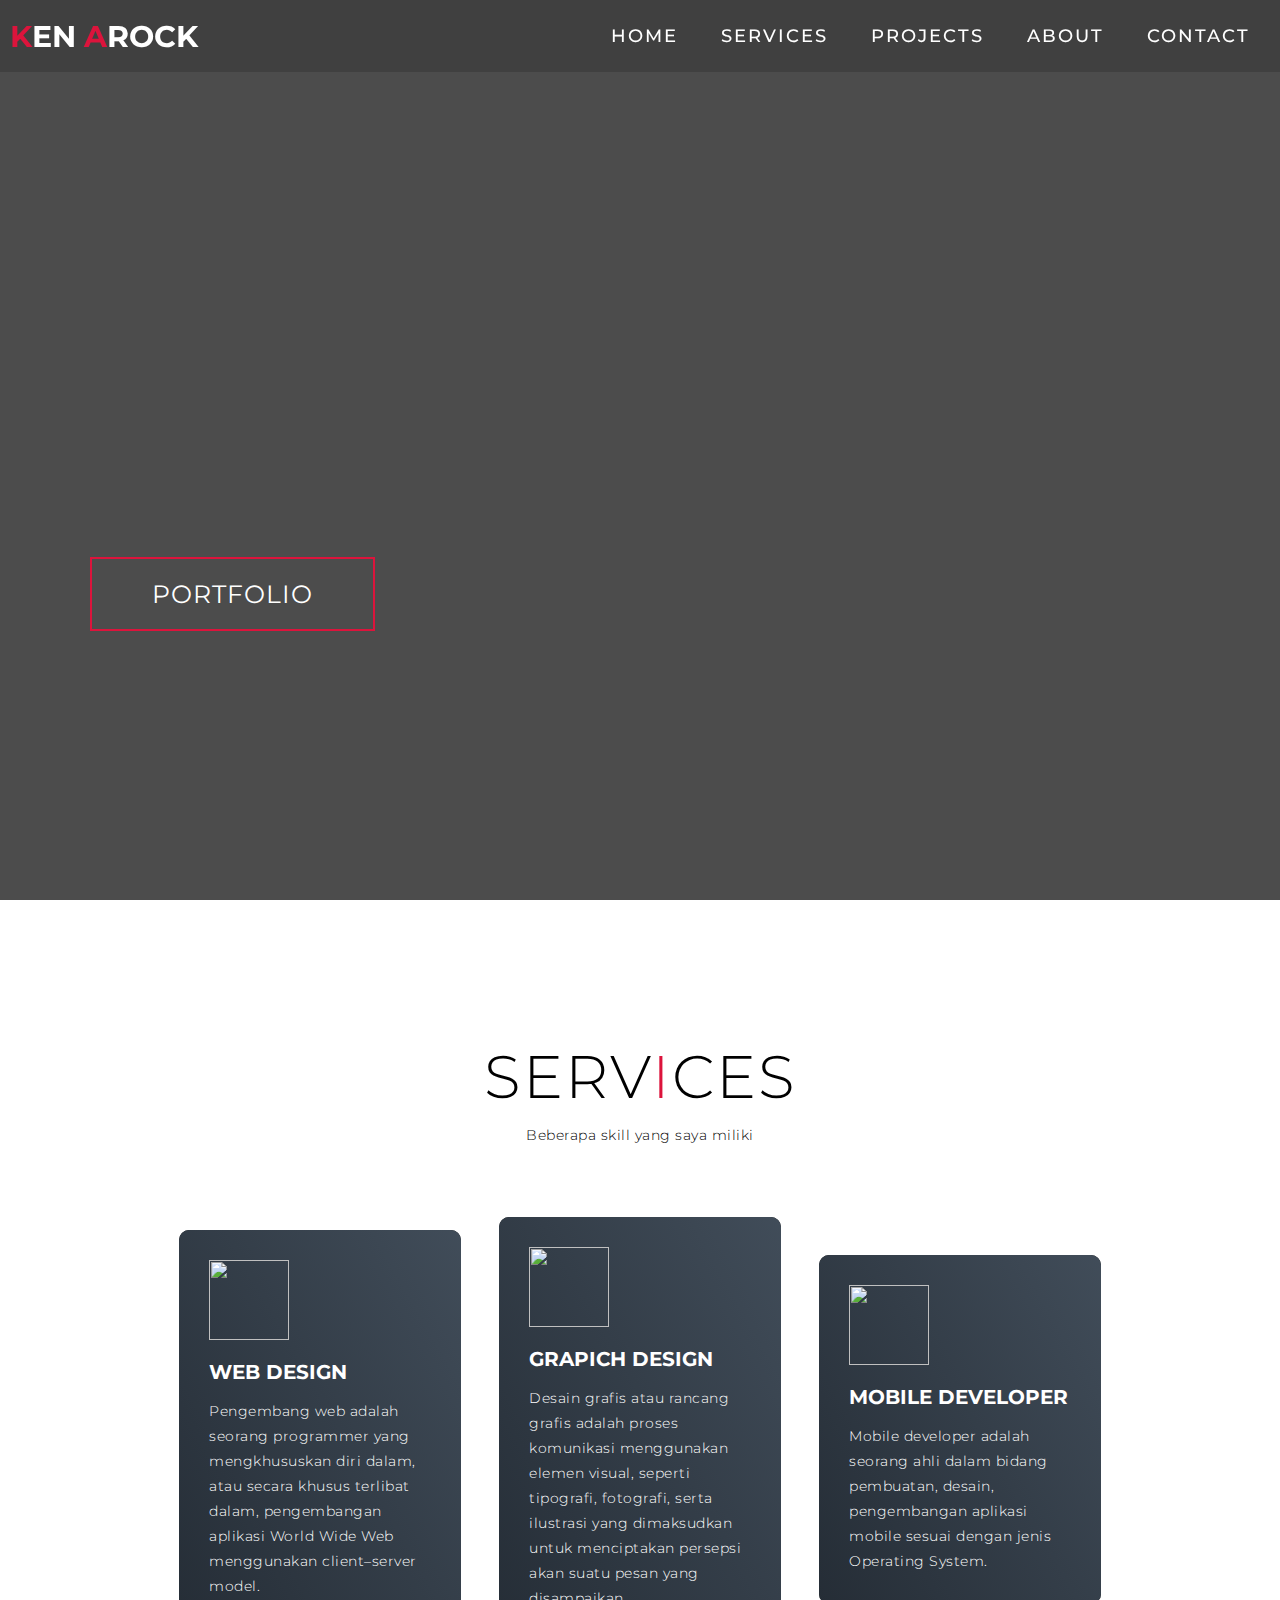
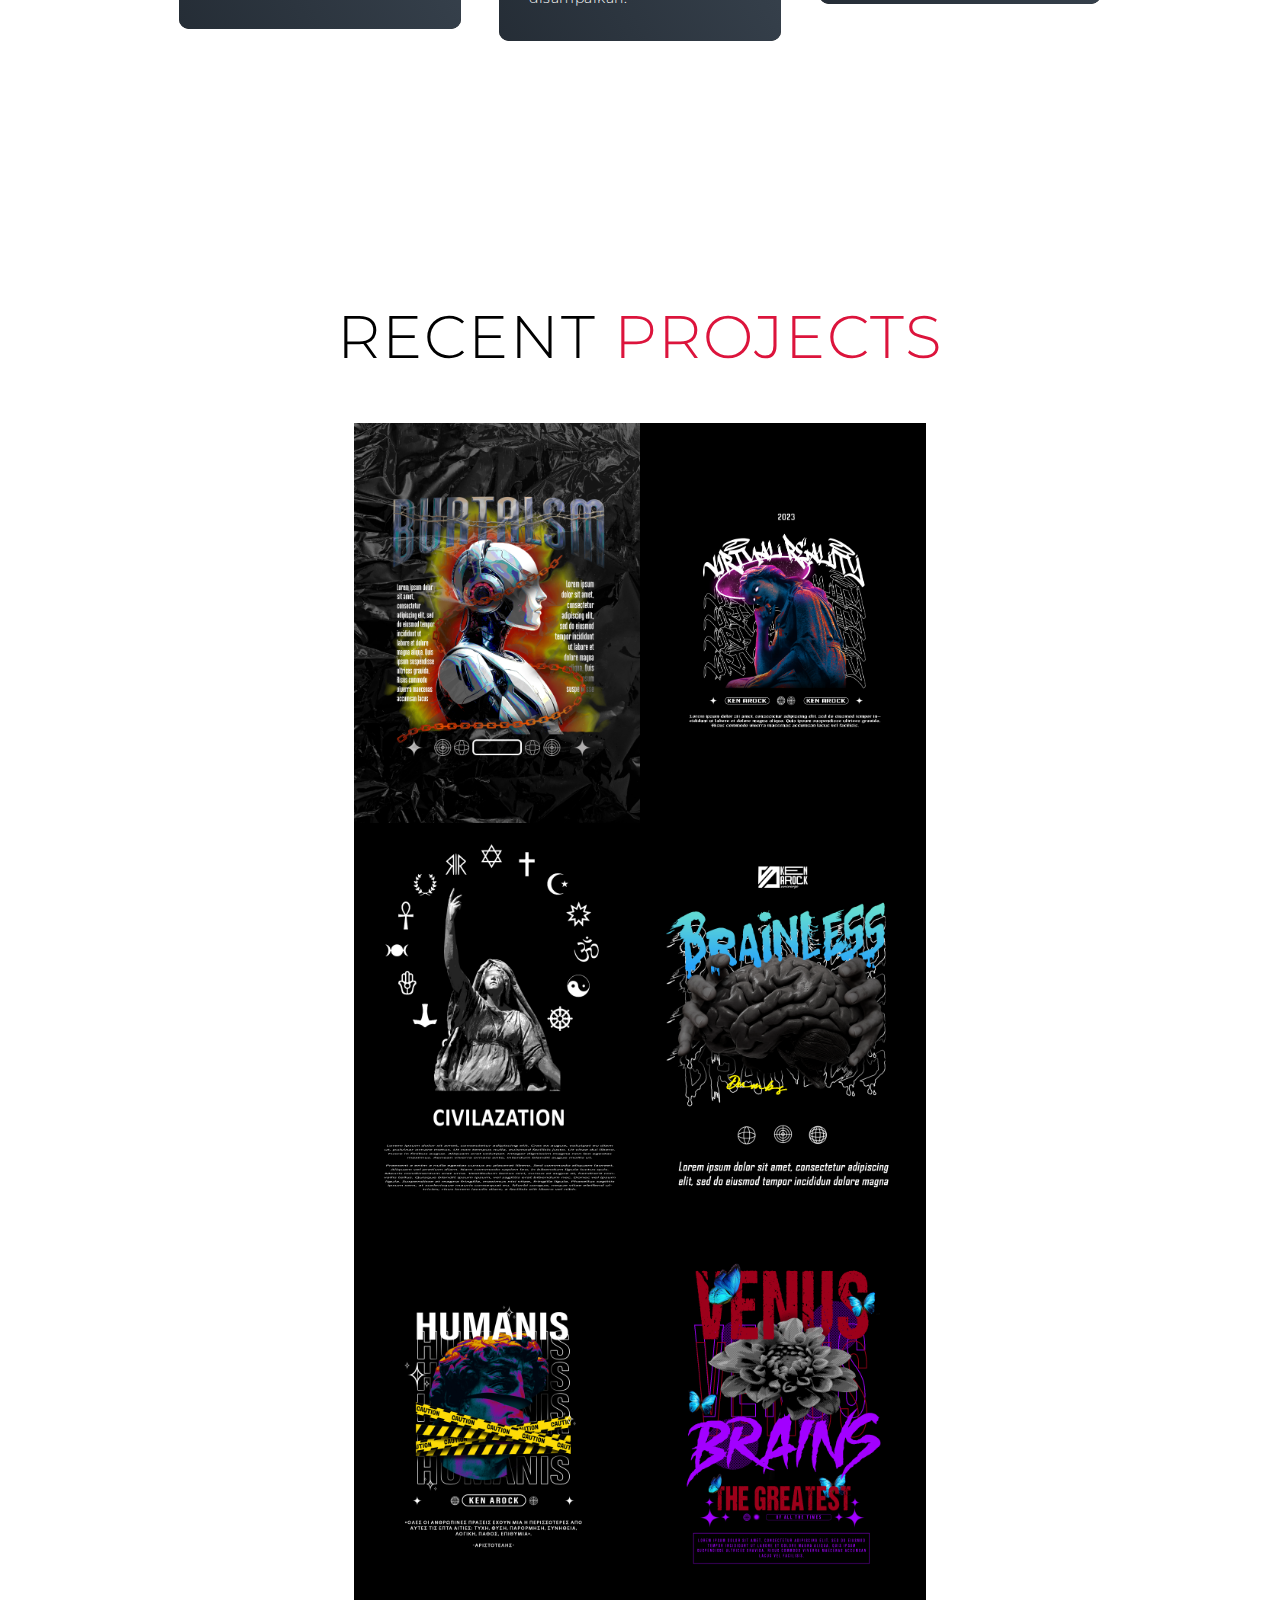
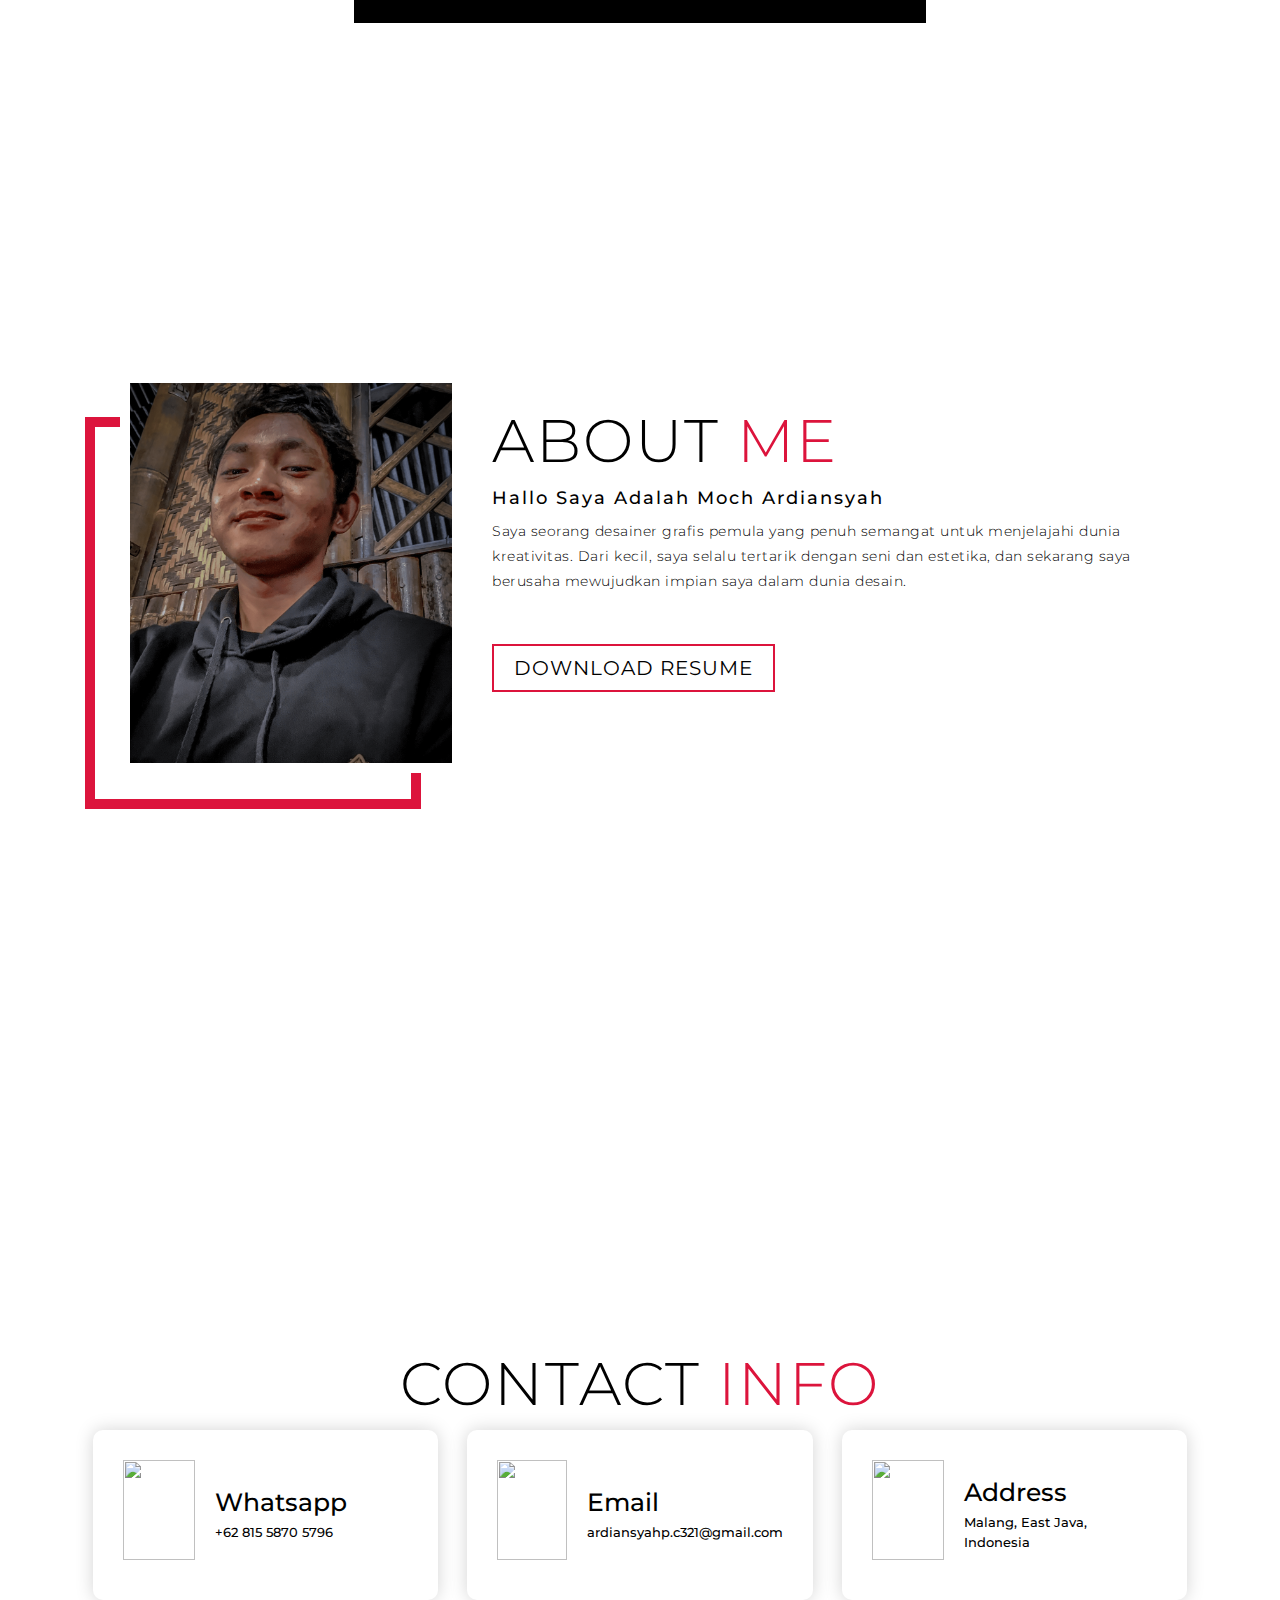
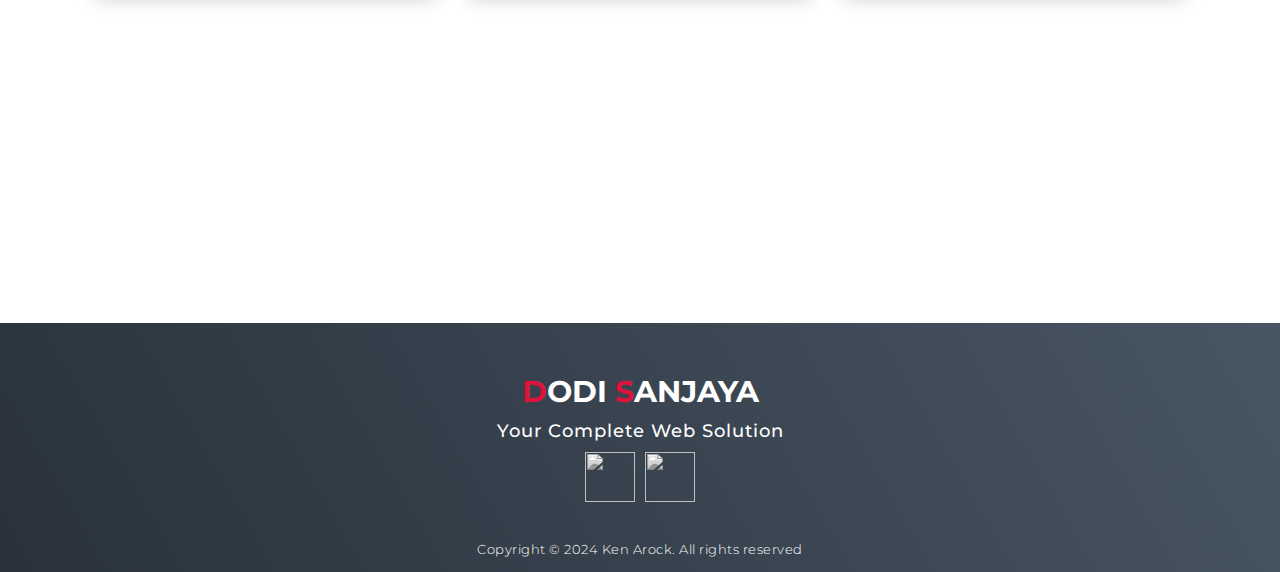
==== commit aa96cb19: "Update index.html" ====
--- a/index.html
+++ b/index.html
@@ -54,9 +54,7 @@
     <div class="services container">
       <div class="service-top">
         <h1 class="section-title">Serv<span>i</span>ces</h1>
-        <p>Lorem ipsum dolor sit amet consectetur, adipisicing elit. Ipsum deleniti maiores pariatur assumenda quas
-          magni et, doloribus quod voluptate quasi molestiae magnam officiis dolorum, dolor provident atque molestias
-          voluptatum explicabo!</p>
+        <p>Beberapa skill yang saya miliki</p>
       </div>
       <div class="service-bottom">
         <div class="service-item">
@@ -193,4 +191,4 @@
   <script src="./app.js"></script>
 </body>
 
-</html>+</html>
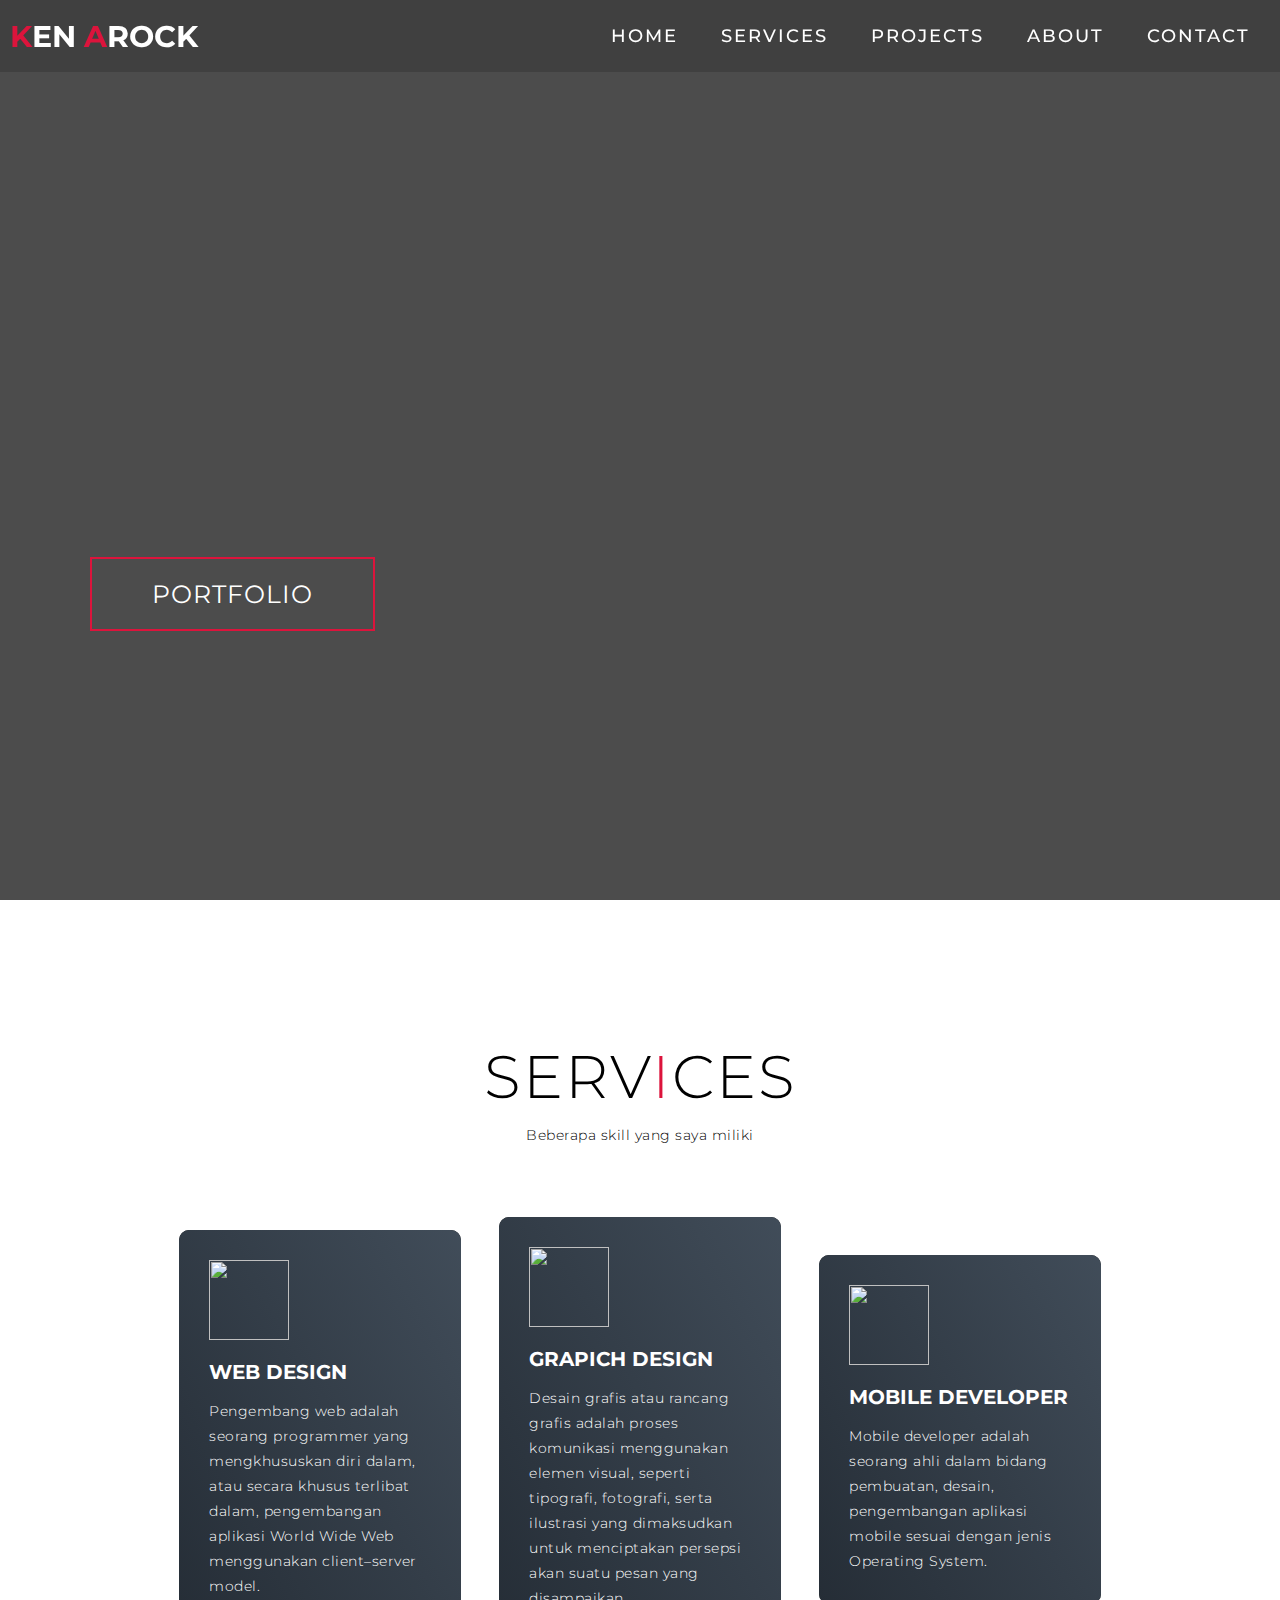
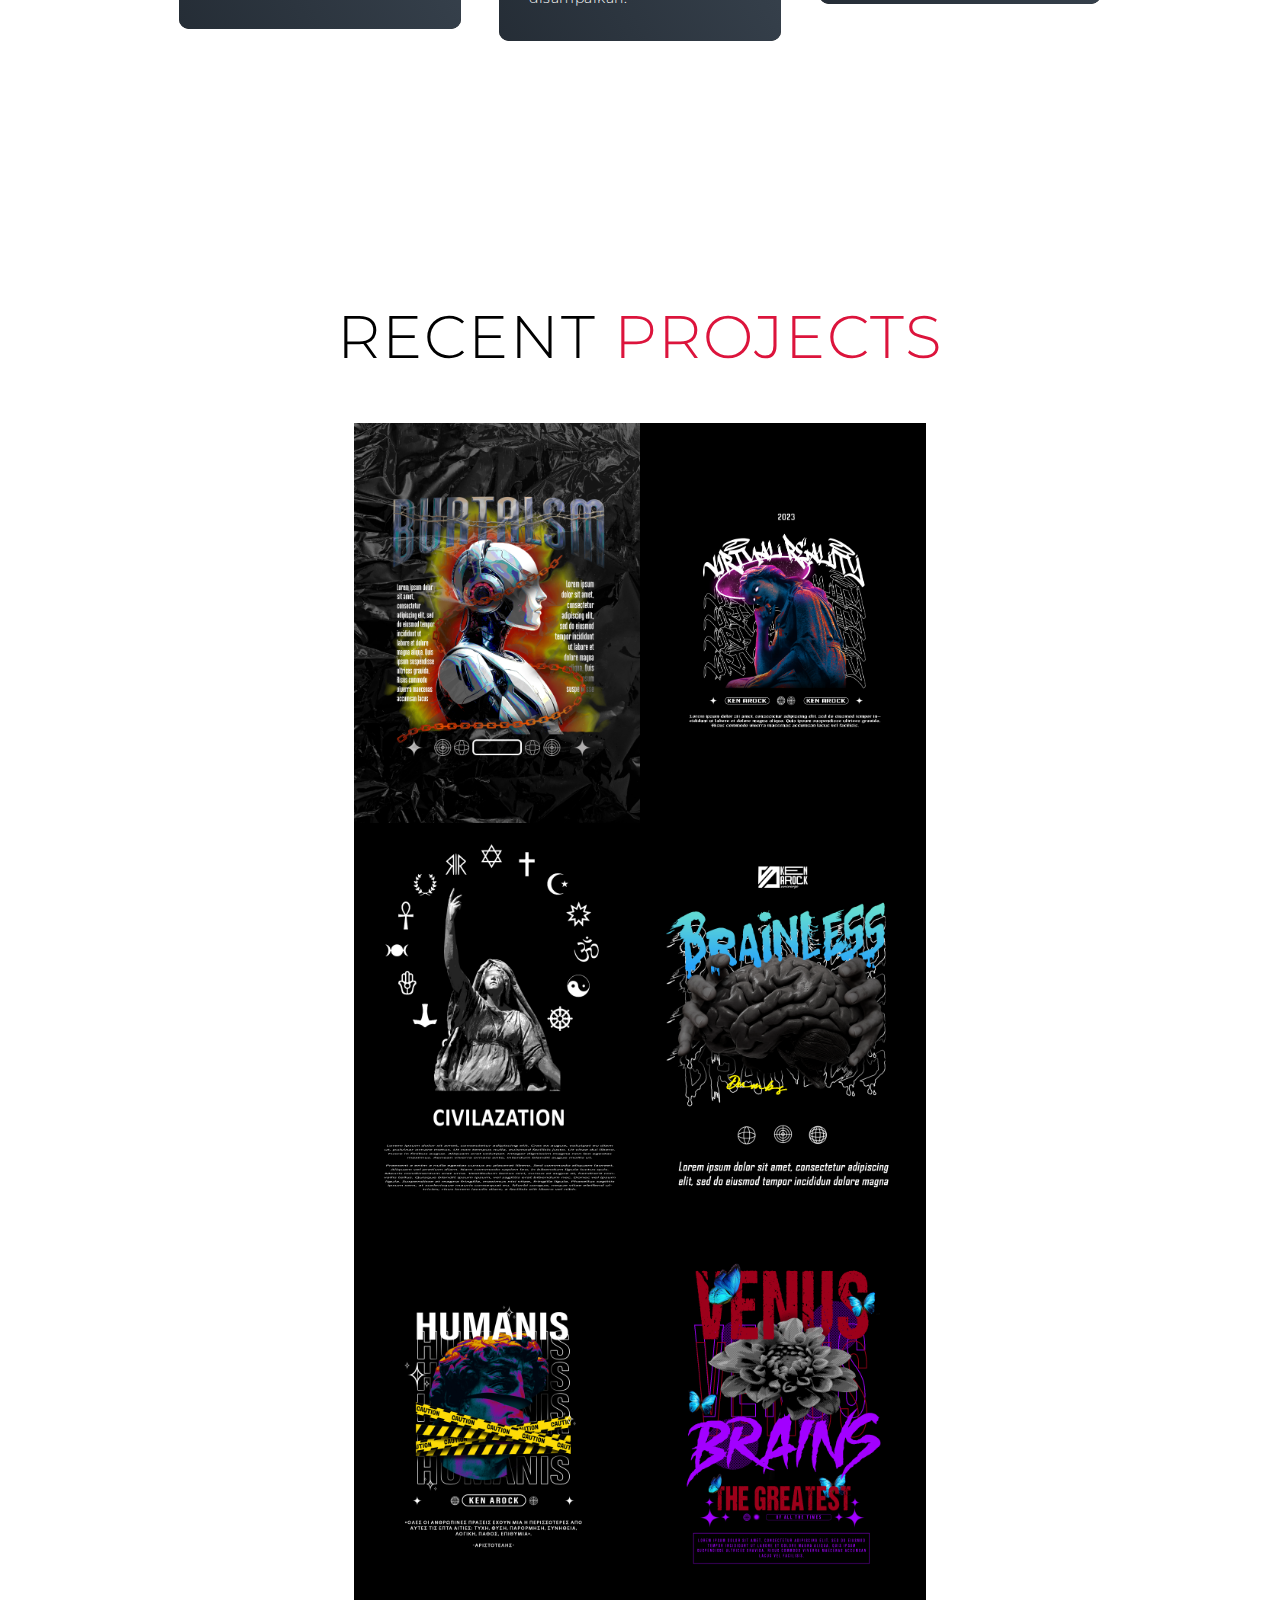
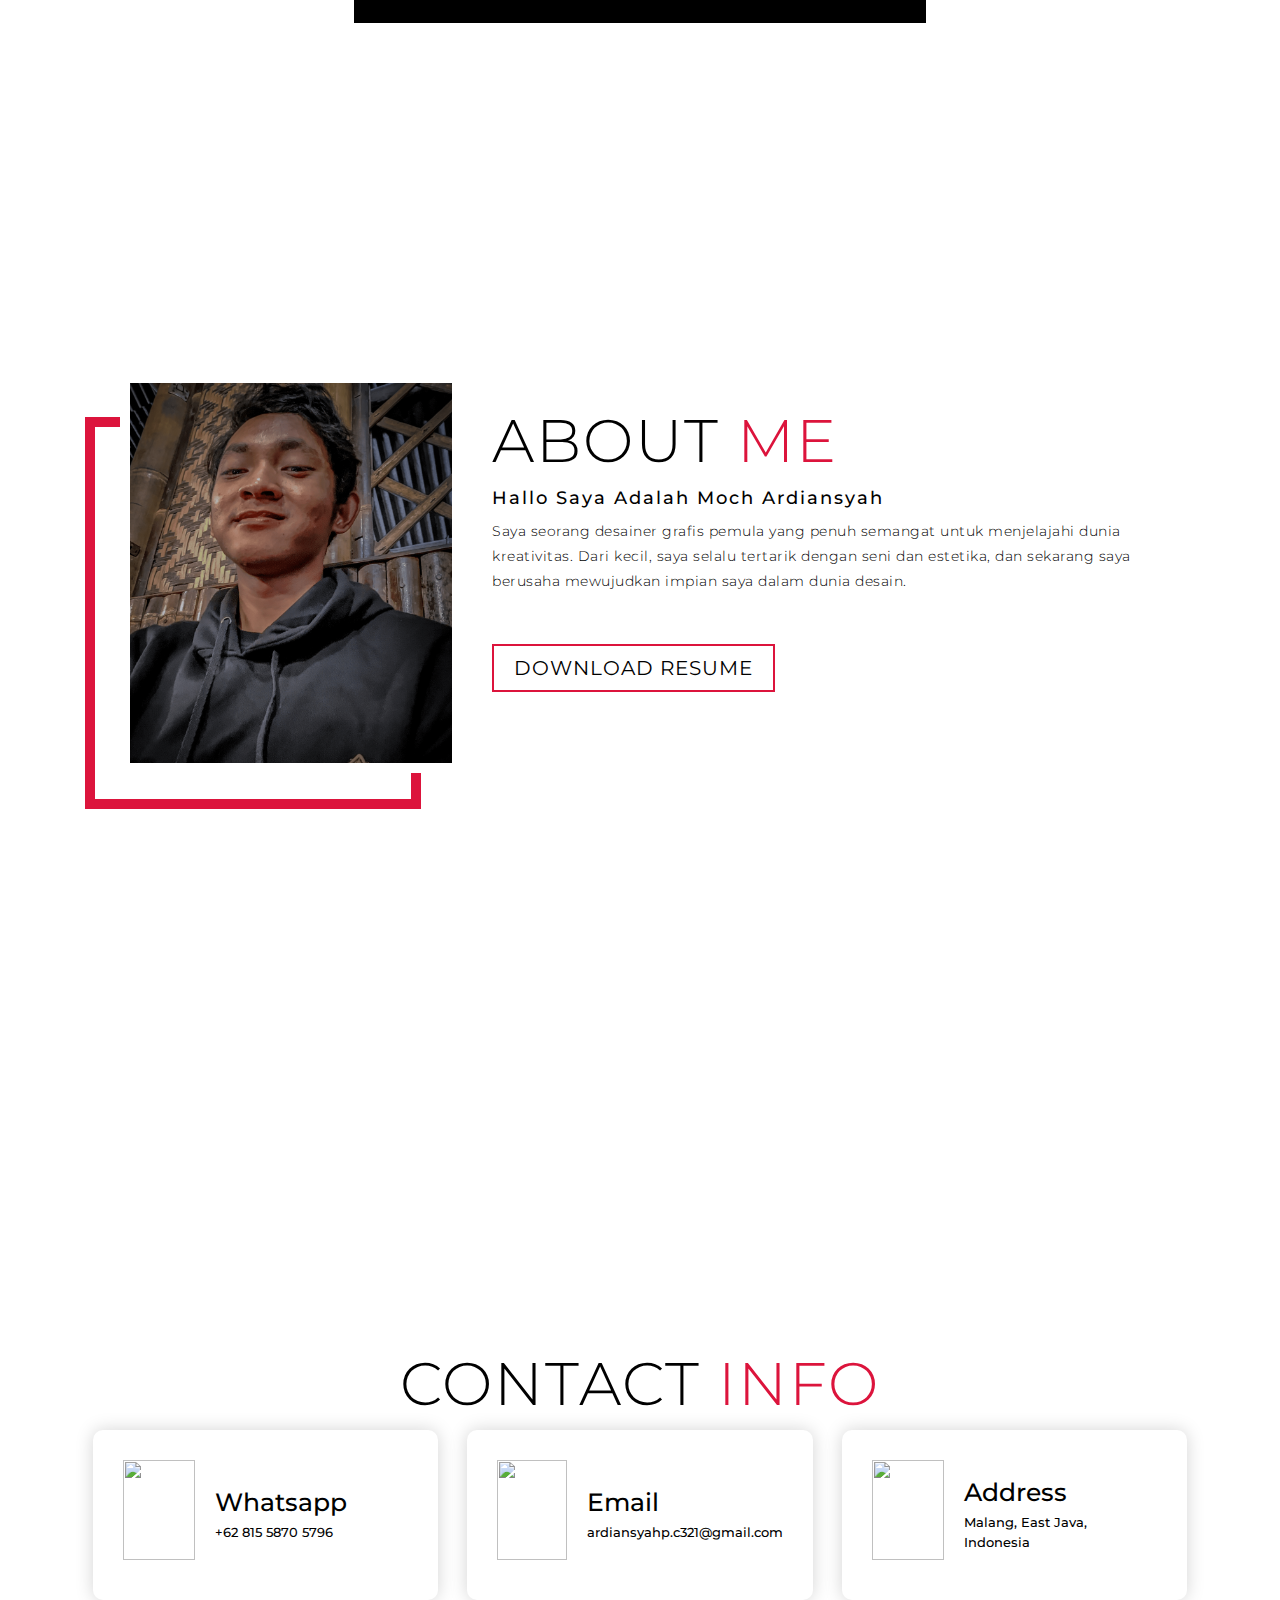
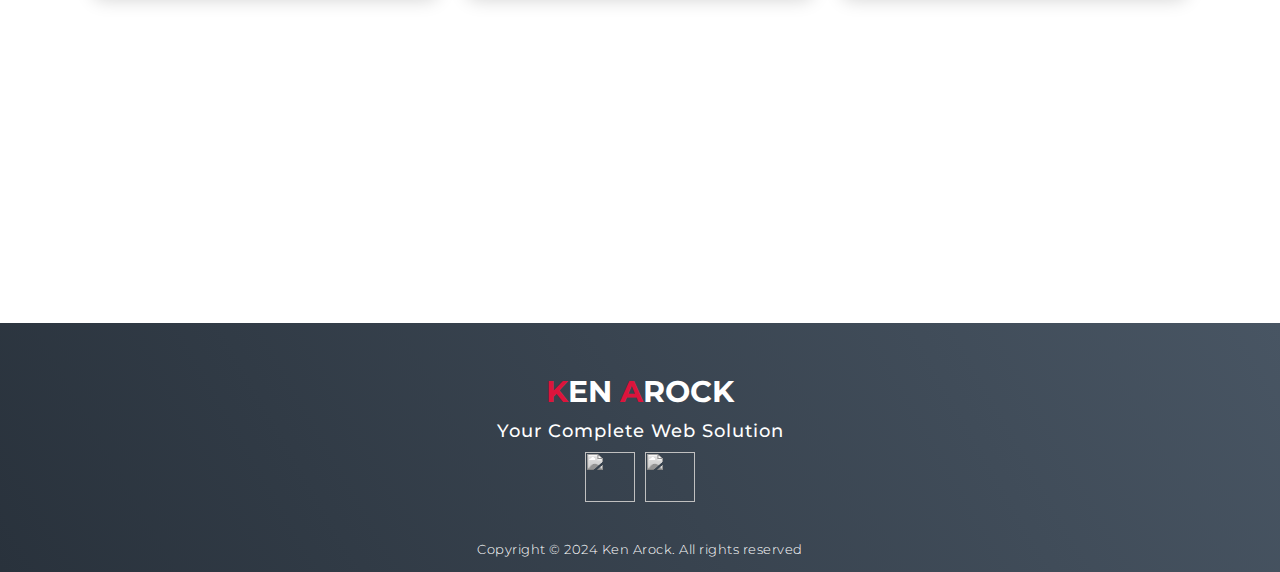
==== commit 7d1d4c92: "Update index.html" ====
--- a/index.html
+++ b/index.html
@@ -173,15 +173,15 @@
   <section id="footer">
     <div class="footer container">
       <div class="brand">
-        <h1><span>D</span>odi <span>S</span>anjaya</h1>
+        <h1><span>K</span>en <span>A</span>Rock</h1>
       </div>
       <h2>Your Complete Web Solution</h2>
       <div class="social-icon">
         <div class="social-item">
-          <a href="#"><img src="https://img.icons8.com/bubbles/100/000000/facebook-new.png" /></a>
+          <a href="https://www.facebook.com/share/59xd5QPXMR31NqRz/?mibextid=qi2Omg"><img src="https://img.icons8.com/bubbles/100/000000/facebook-new.png" /></a>
         </div>
         <div class="social-item">
-          <a href="#"><img src="https://img.icons8.com/bubbles/100/000000/instagram-new.png" /></a>
+          <a href="https://www.instagram.com/di_arrdi/"><img src="https://img.icons8.com/bubbles/100/000000/instagram-new.png" /></a>
         </div>
       </div>
       <p>Copyright © 2024 Ken Arock. All rights reserved</p>
--- a/style.css
+++ b/style.css
@@ -200,7 +200,7 @@
 
 /* Hero Section */
 #hero {
-	background-image: url(./img/hero-bg.png);
+	background-image: url(./img/shop.png);
 	background-size: cover;
 	background-position: top center;
 	position: relative;
